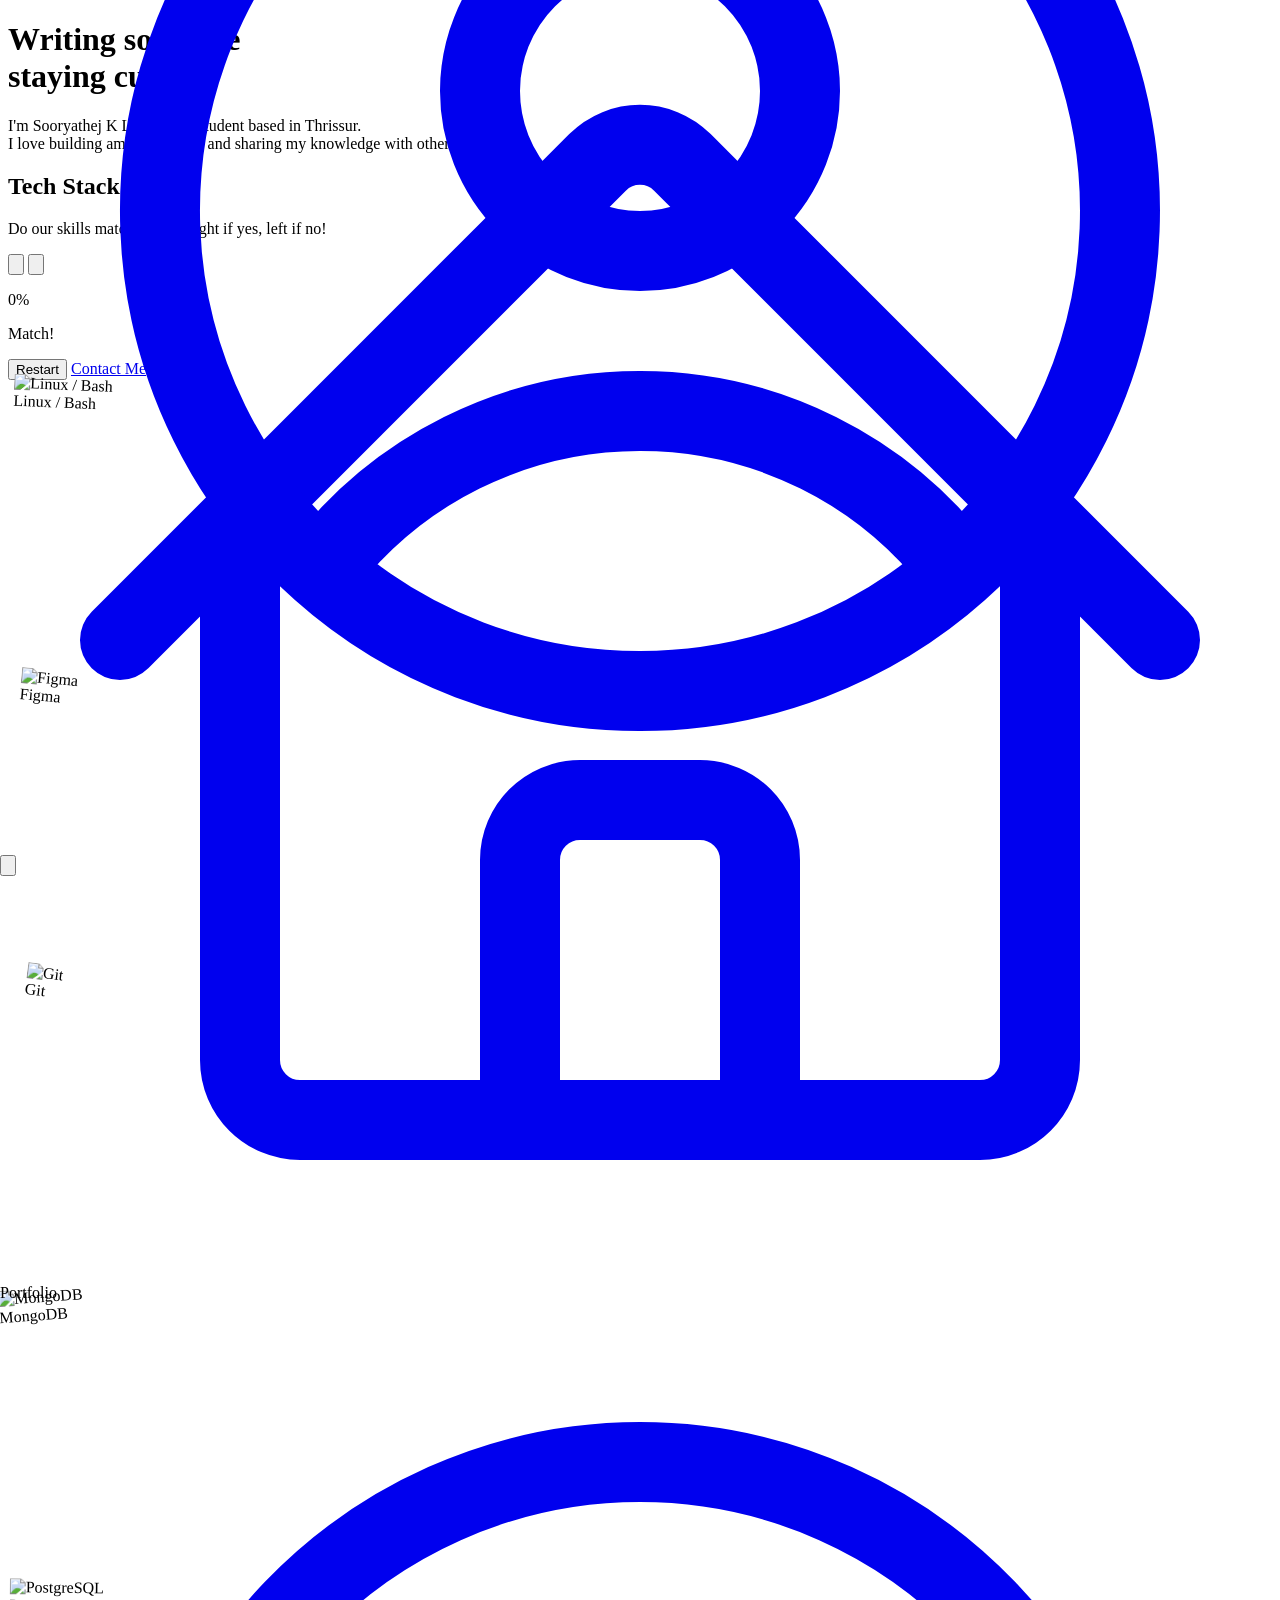
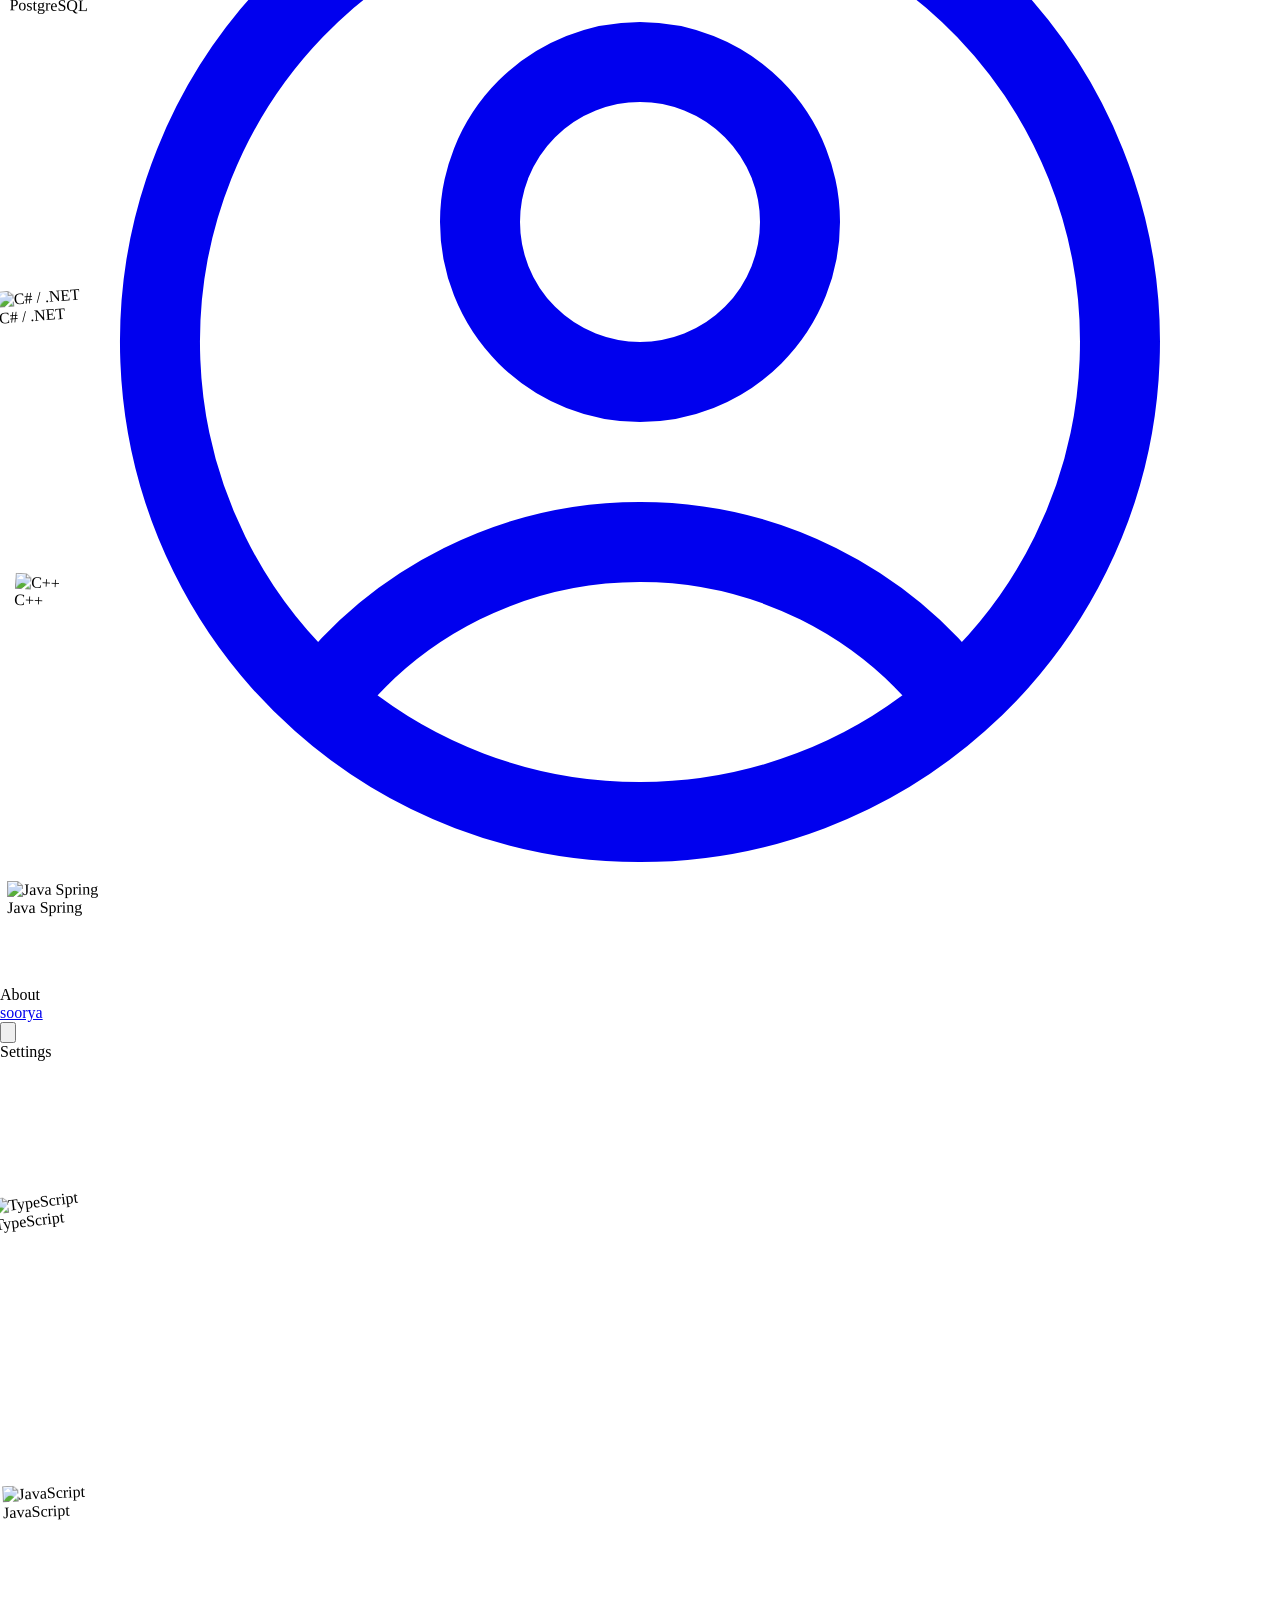
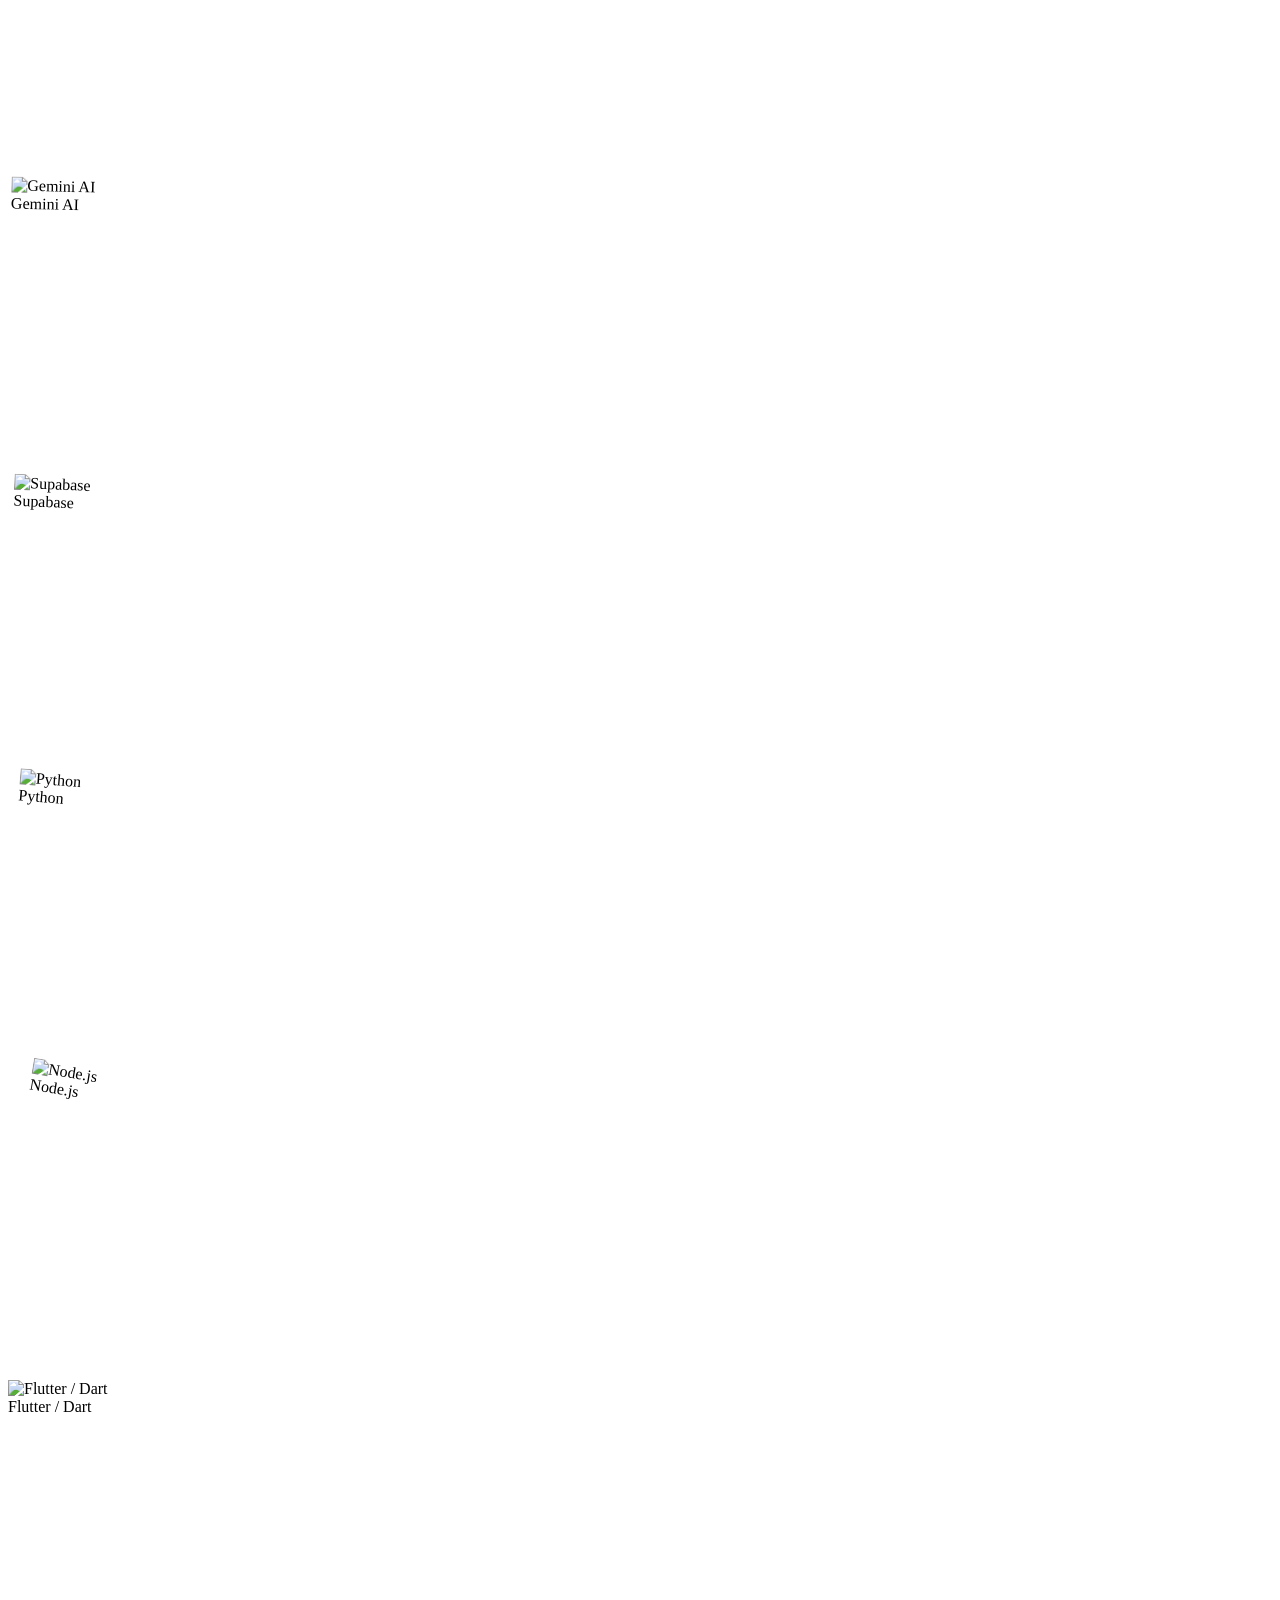
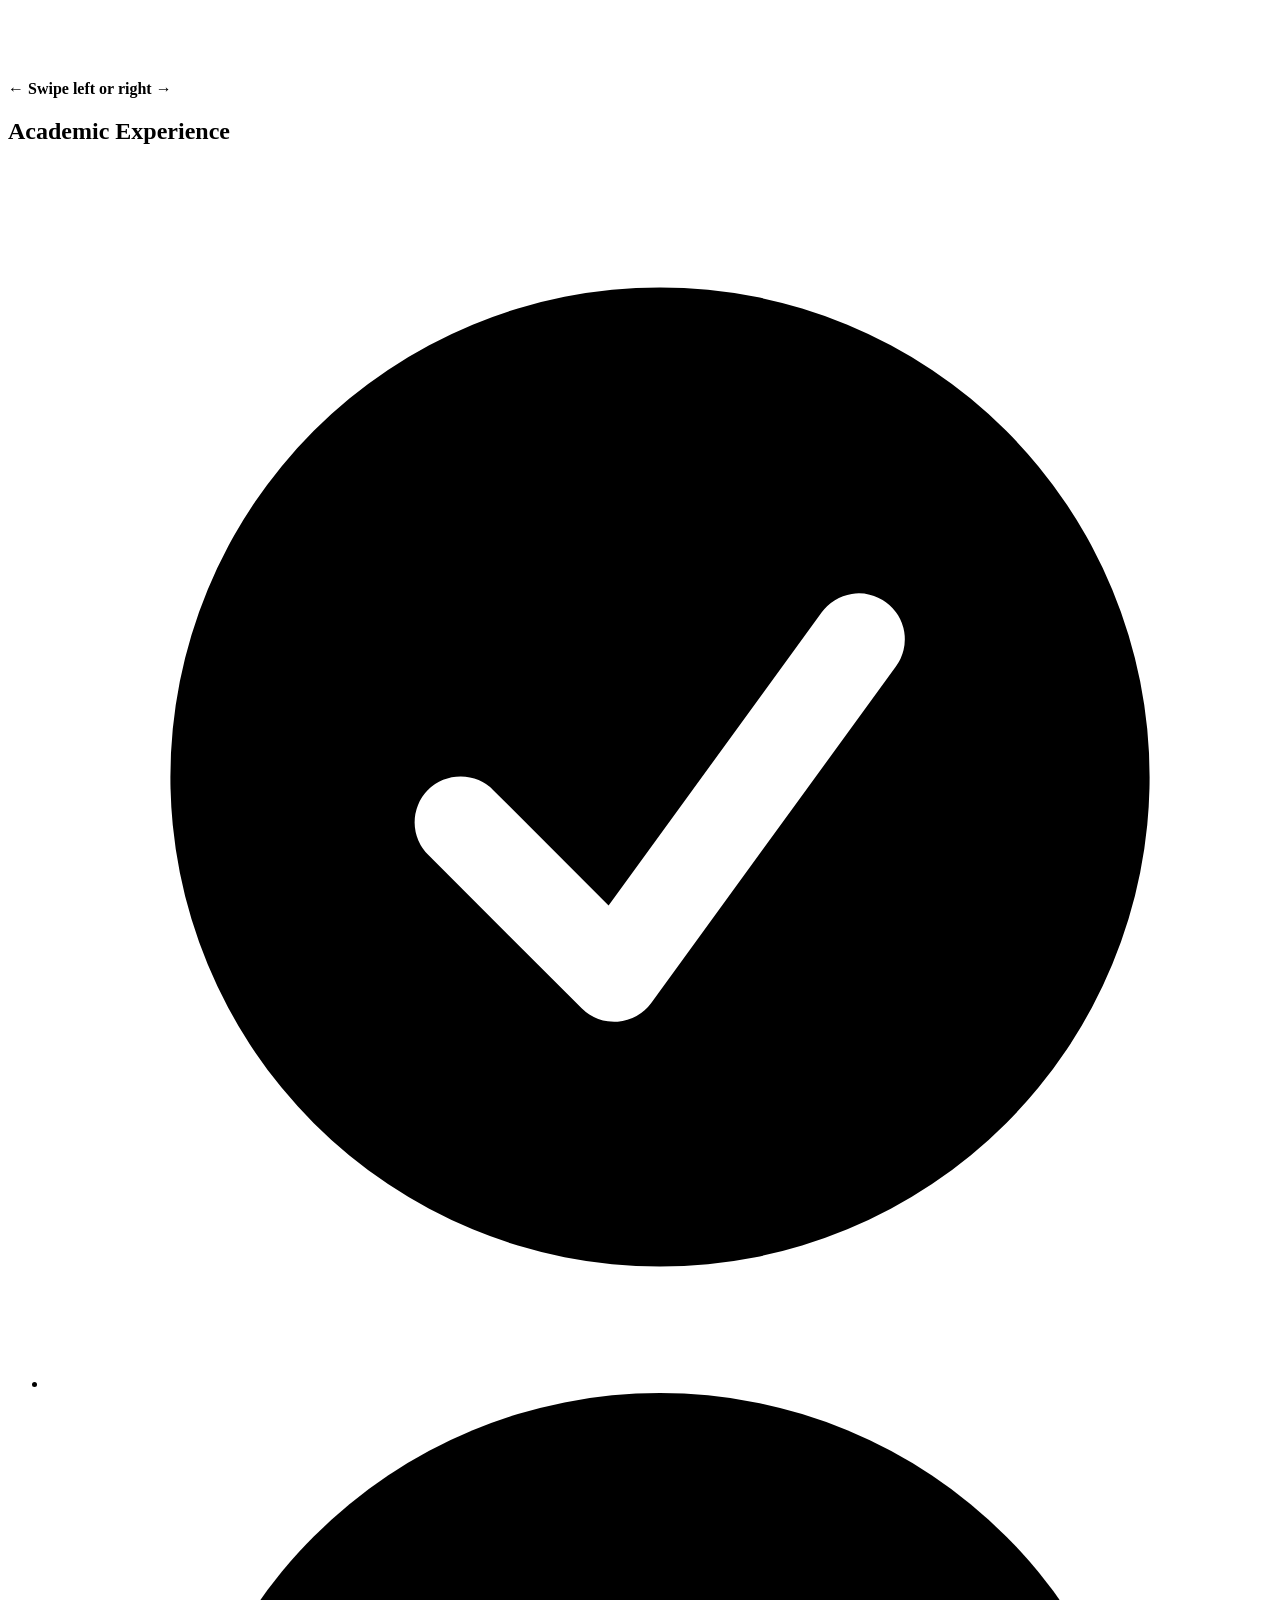
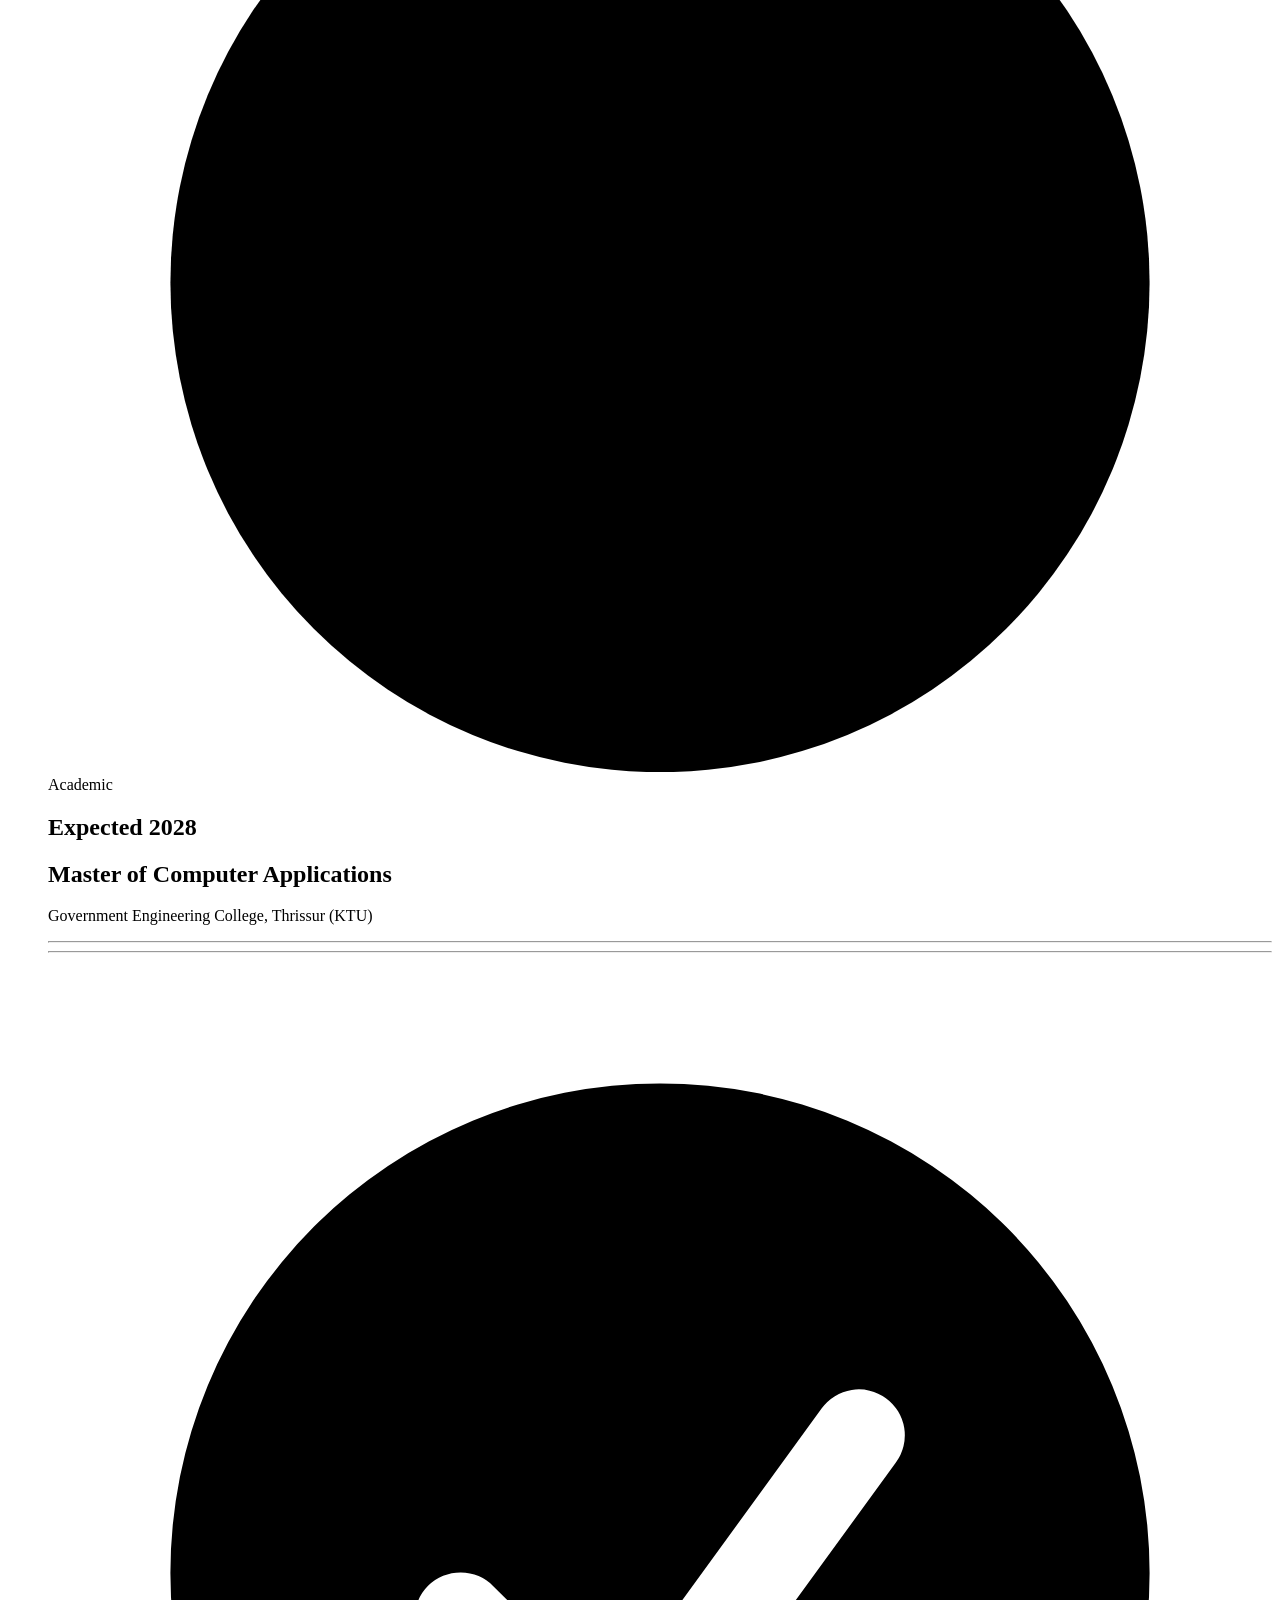
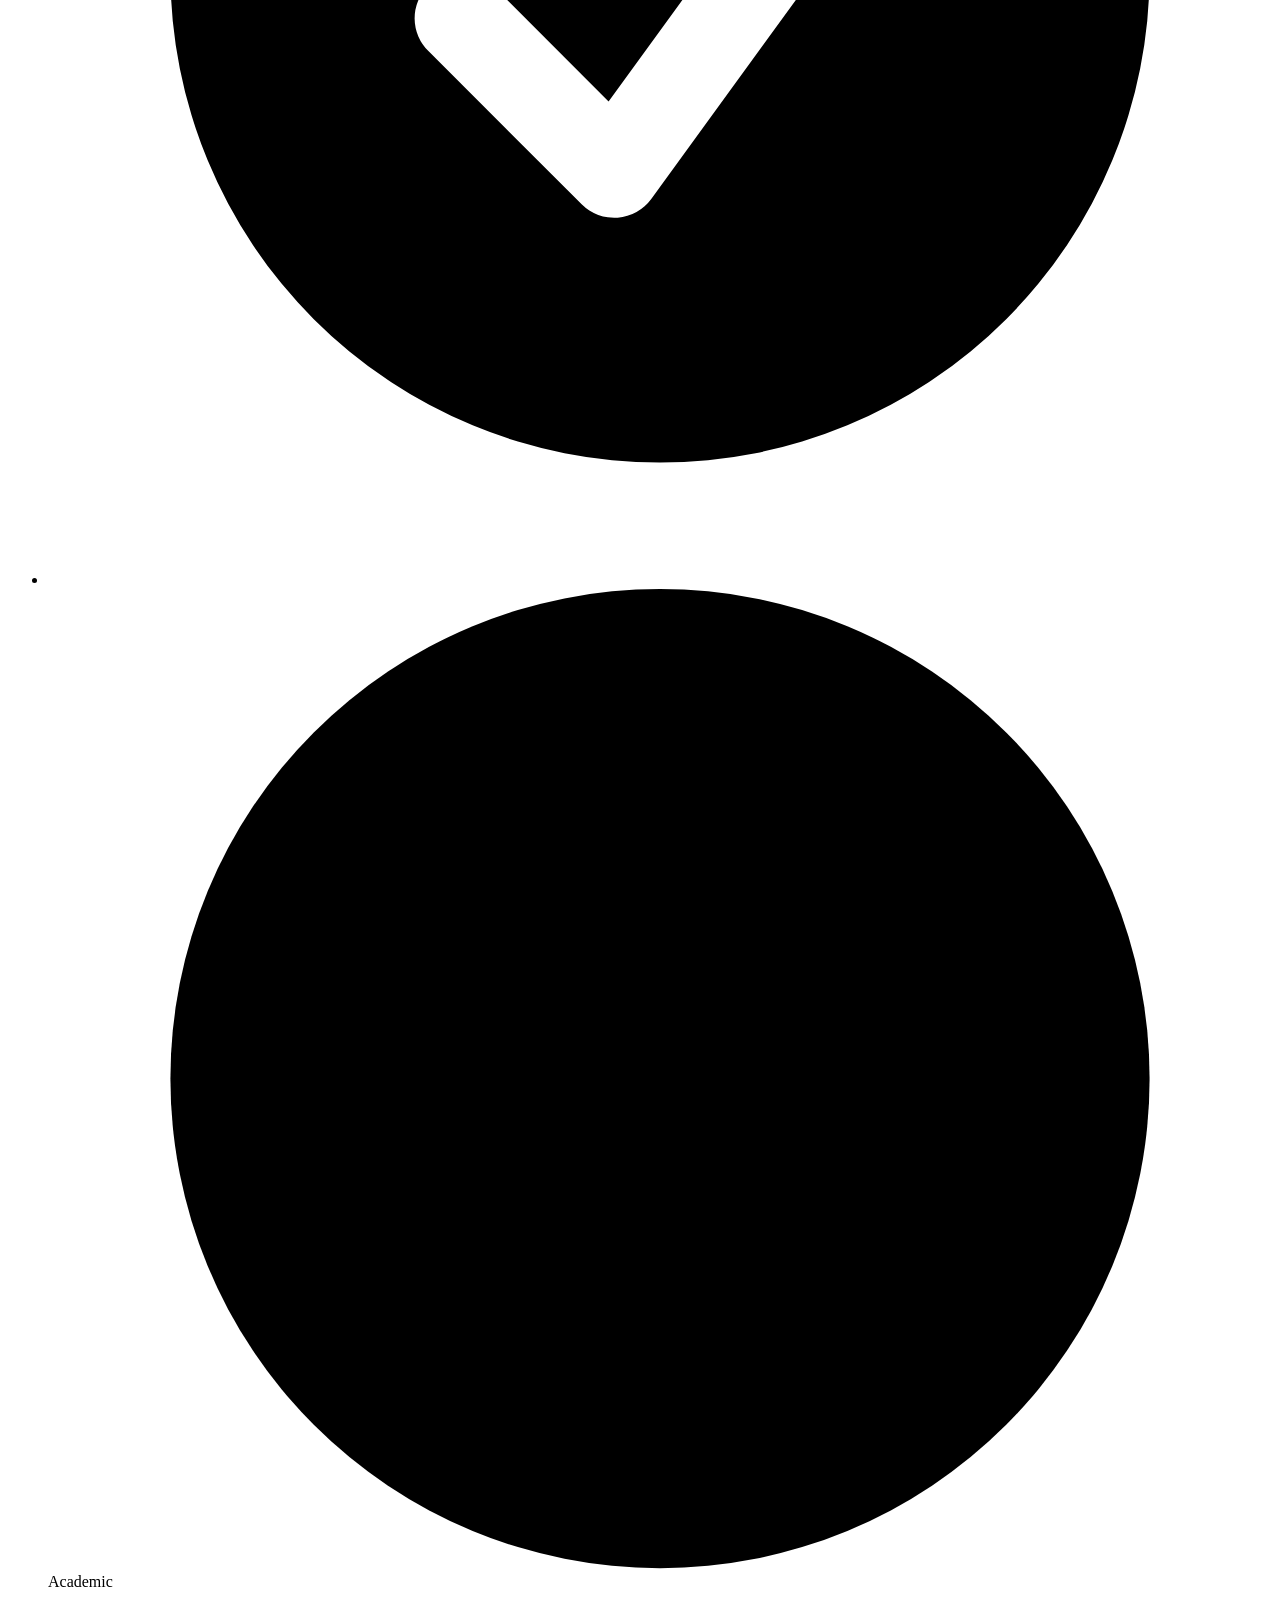
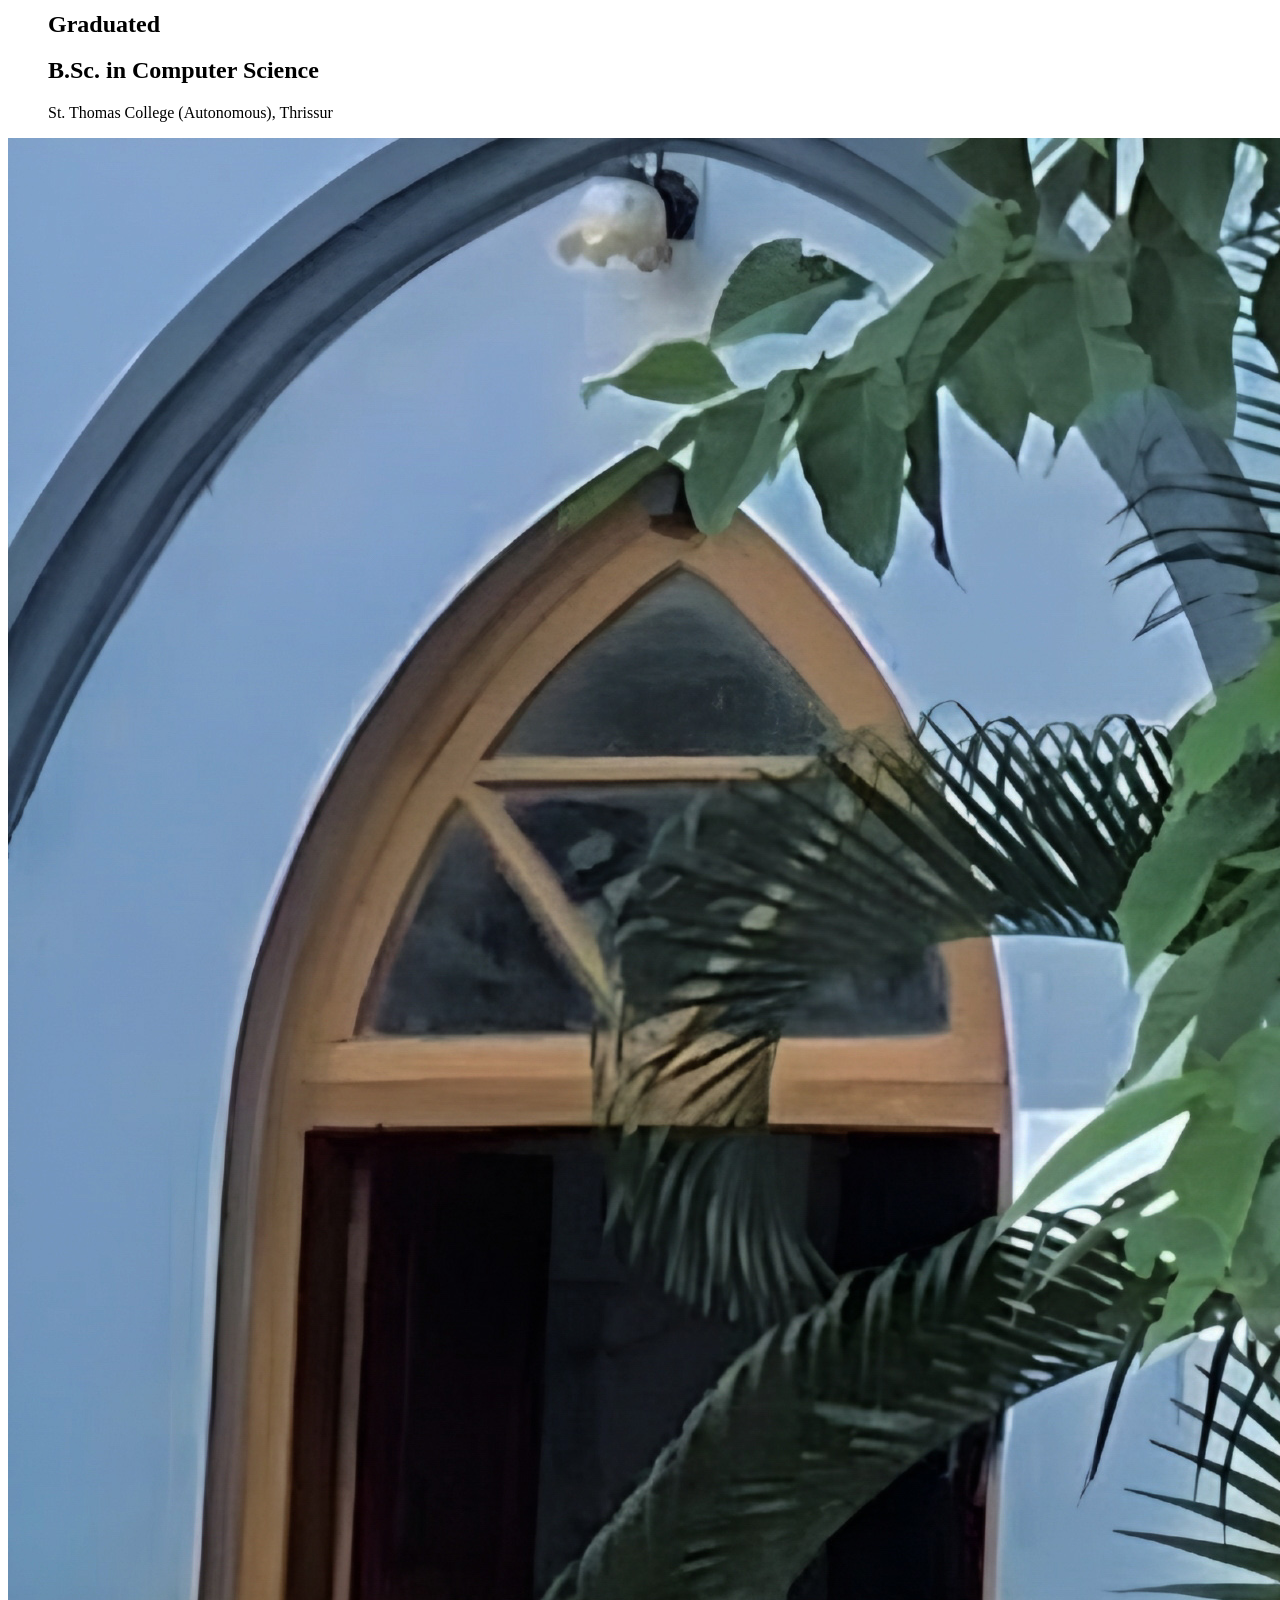
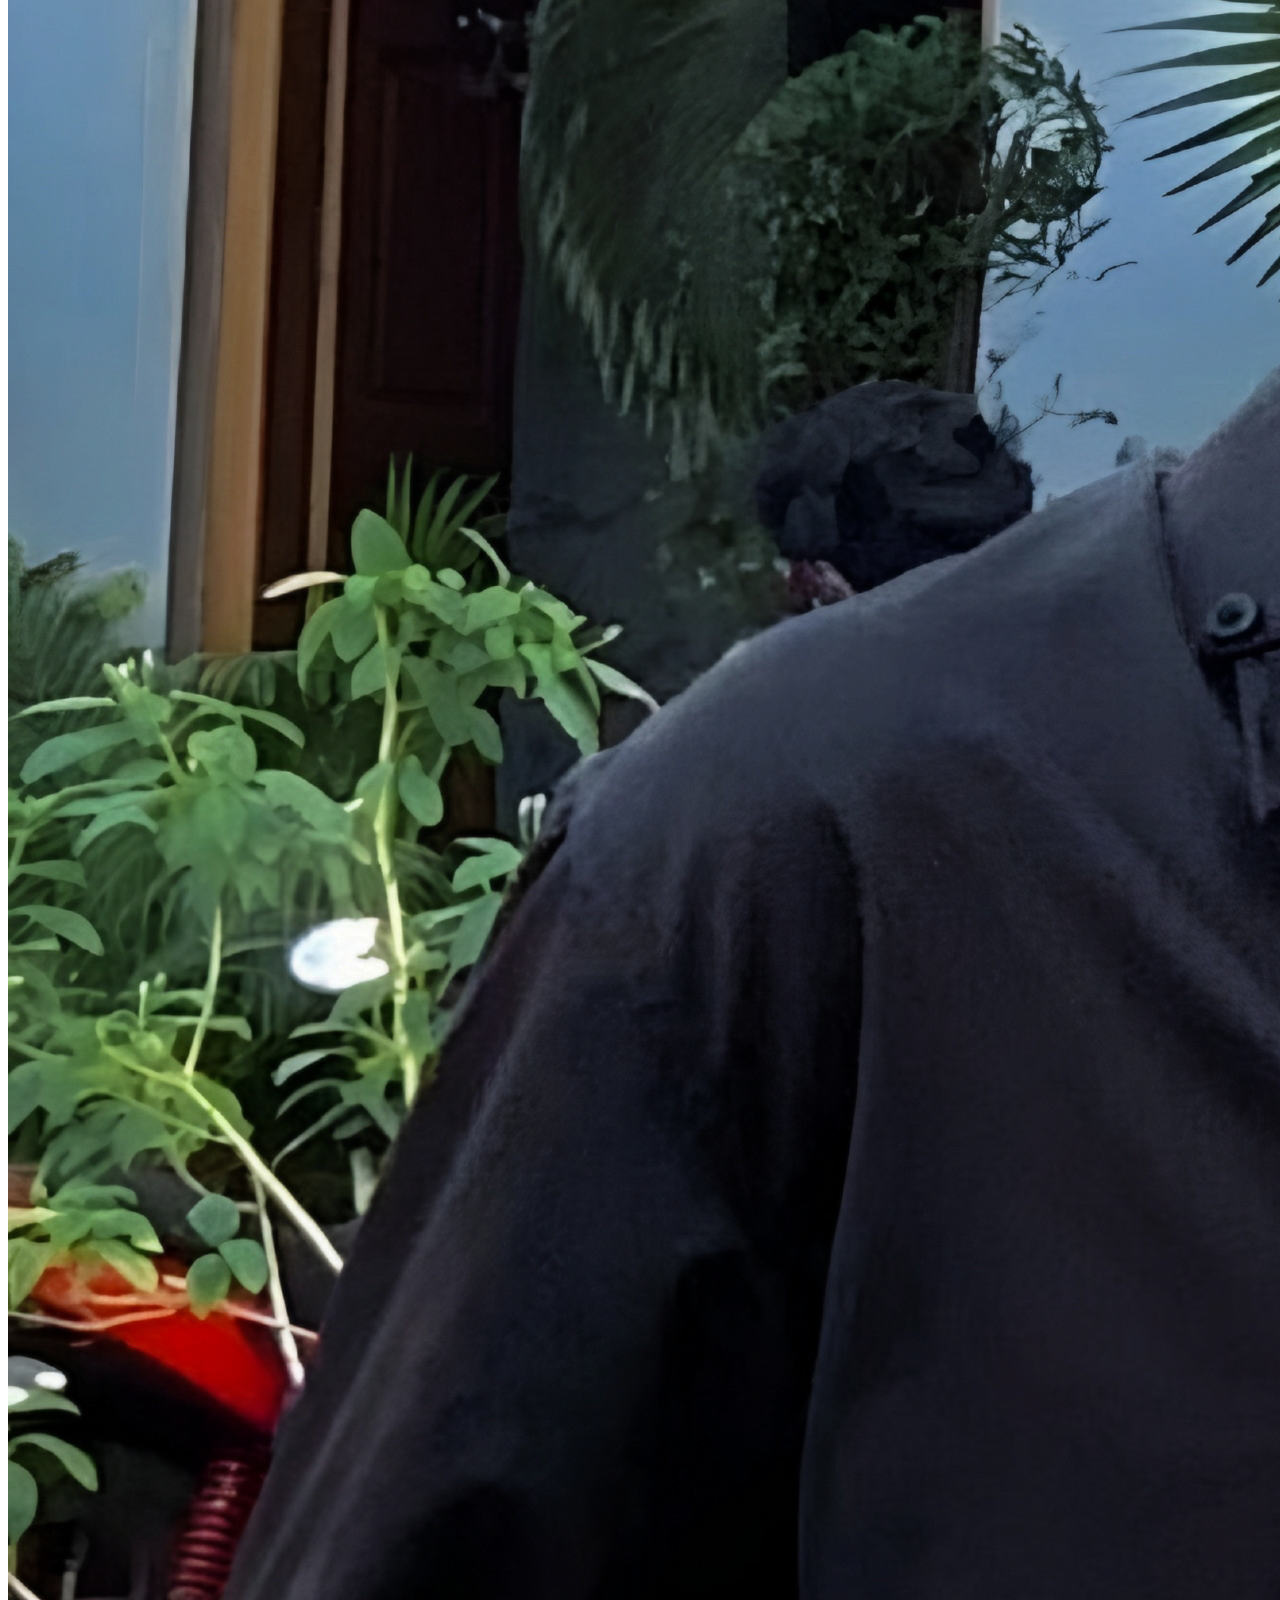
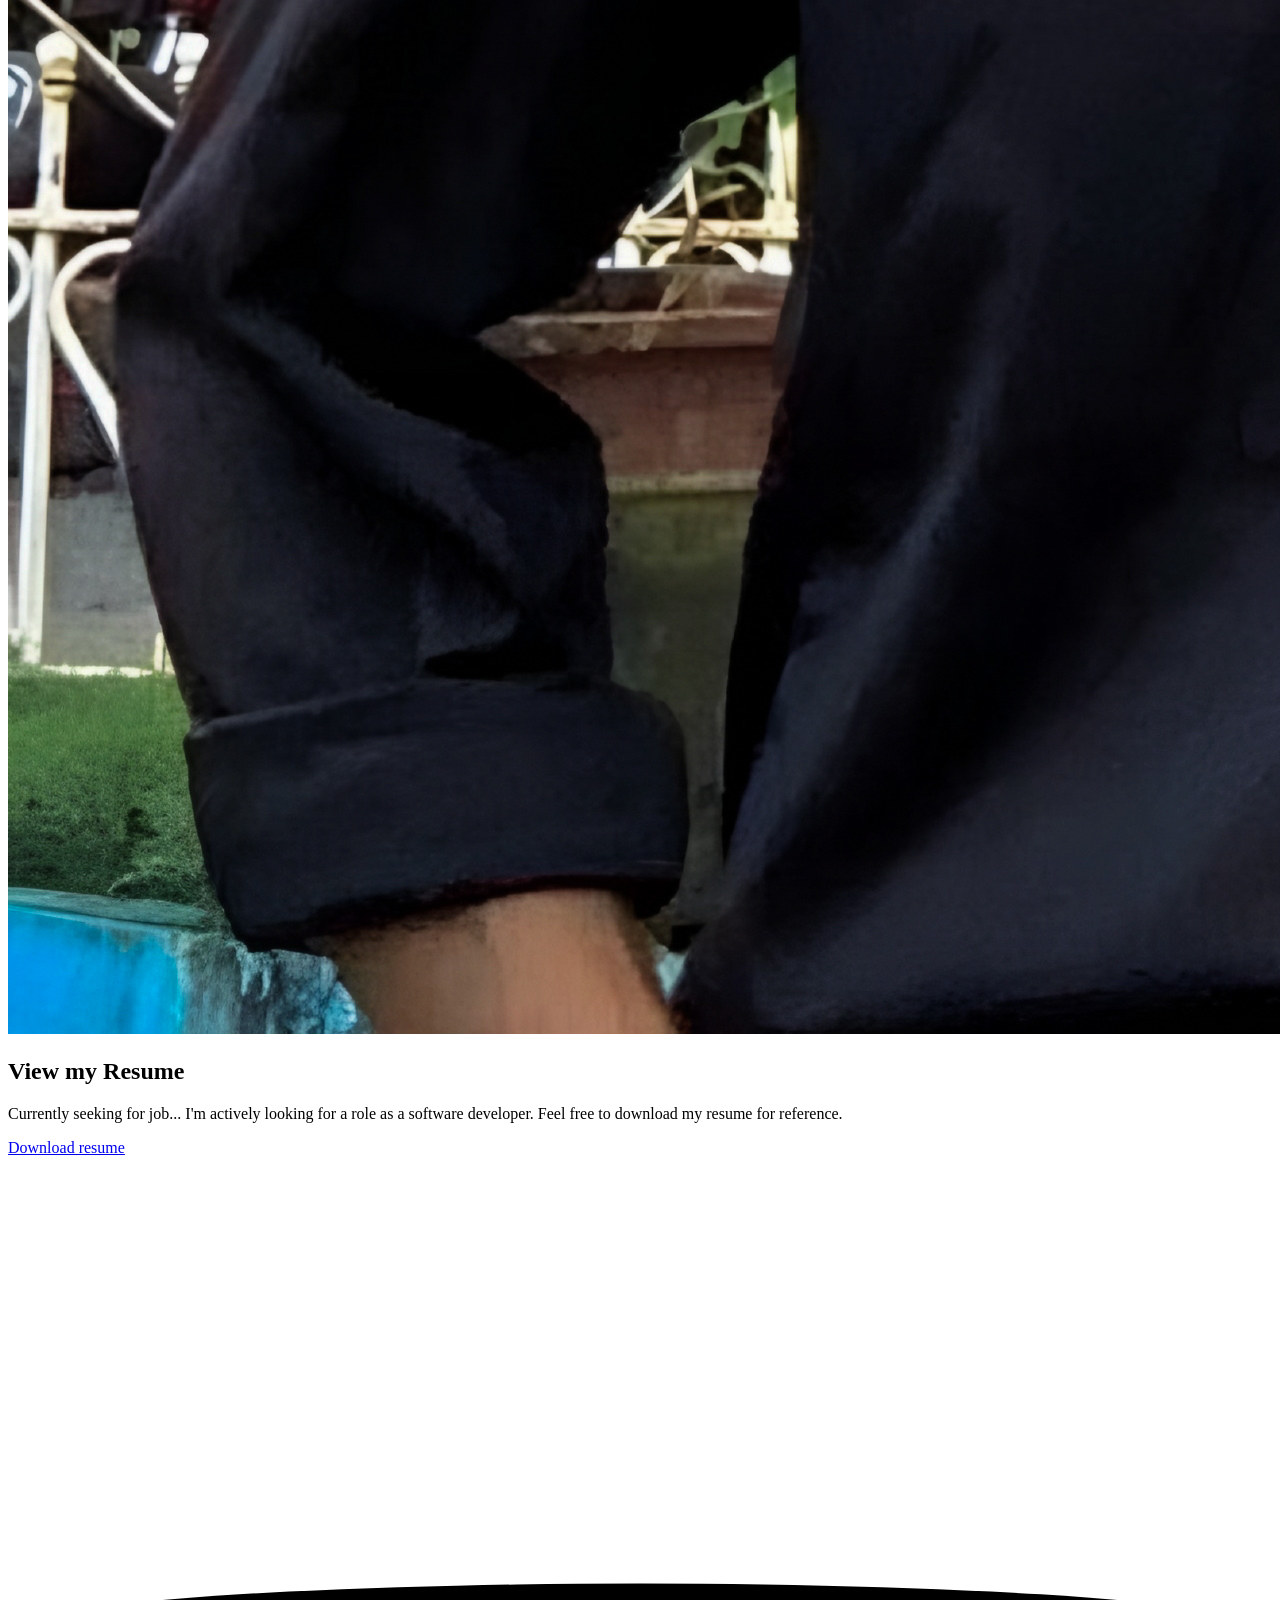
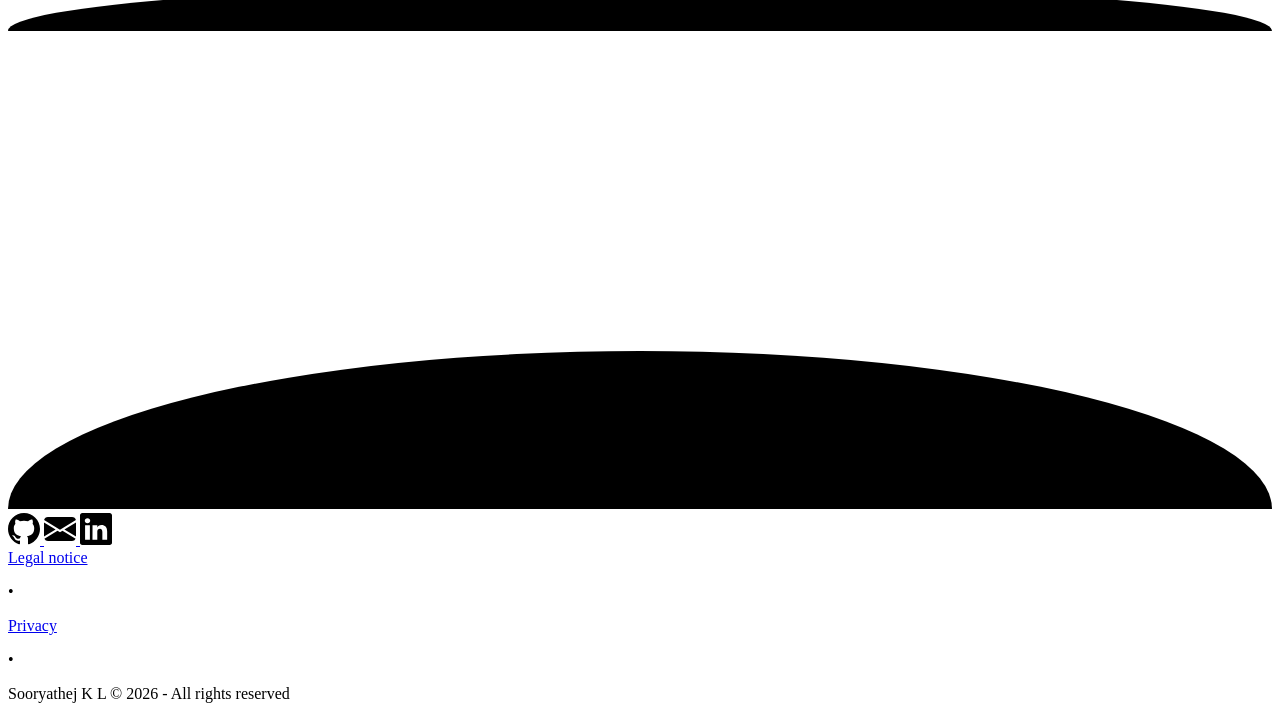
==== index.html @ 061b9174 "Initial commit: Complete responsive portfolio website" ====
<!DOCTYPE html>
<html lang="en" data-theme="night">

<head>
    <meta charset="UTF-8">
    <meta name="viewport" content="width=device-width, initial-scale=1.0">
    <title>Sooryathej K L - Software Developer | Portfolio</title>

    <!-- Tailwind & DaisyUI -->
    <link href="https://cdn.jsdelivr.net/npm/daisyui@4.10.2/dist/full.min.css" rel="stylesheet" type="text/css" />
    <script src="https://cdn.tailwindcss.com"></script>

    <link rel="stylesheet" href="style.css">
</head>

<body class="bg-gradient-to-br from-base-100 via-base-200 to-base-300 min-h-screen text-base-content">
    <div class="w-full min-h-screen">
    <!-- Absolute positioned container to guarantee it stays at the very top of the document flow -->
    <div style="position: fixed; top: 0; left: 0; right: 0; z-index: 9999; pointer-events: none;" class="w-full">
        <!-- Desktop Nav -->
        <div class="hidden sm:block w-full px-4 pt-4" style="pointer-events: auto;">
            <nav class="glass rounded-full max-w-4xl mx-auto px-4 py-2 shadow-2xl ring-1 ring-base-300 flex justify-between items-center bg-base-100/50 backdrop-blur-lg">
                <div class="flex gap-2 w-1/3 justify-start">
                    <div class="group relative flex justify-center items-center">
                        <a href="#home" class="btn btn-ghost btn-circle">
                            <svg xmlns="http://www.w3.org/2000/svg" fill="none" viewBox="0 0 24 24" stroke-width="1.5" stroke="currentColor" class="size-6"><path stroke-linecap="round" stroke-linejoin="round" d="m2.25 12 8.954-8.955c.44-.439 1.152-.439 1.591 0L21.75 12M4.5 9.75v10.125c0 .621.504 1.125 1.125 1.125H9.75v-4.875c0-.621.504-1.125 1.125-1.125h2.25c.621 0 1.125.504 1.125 1.125V21h4.125c.621 0 1.125-.504 1.125-1.125V9.75M8.25 21h8.25"></path></svg>
                        </a>
                        <div class="absolute top-[120%] pointer-events-none opacity-0 group-hover:opacity-100 transition-opacity duration-200 z-50">
                            <div class="bg-neutral text-primary px-4 py-1.5 rounded-2xl -rotate-6 font-black text-2xl shadow-xl flex items-center justify-center relative">
                                Portfolio
                                <div class="absolute -top-2 left-1/2 -translate-x-1/2 border-4 border-transparent border-b-neutral"></div>
                            </div>
                        </div>
                    </div>

                    <div class="group relative flex justify-center items-center">
                        <a href="about.html" class="btn btn-ghost btn-circle">
                            <svg xmlns="http://www.w3.org/2000/svg" fill="none" viewBox="0 0 24 24" stroke-width="1.5" stroke="currentColor" class="size-6"><path stroke-linecap="round" stroke-linejoin="round" d="M17.982 18.725A7.488 7.488 0 0 0 12 15.75a7.488 7.488 0 0 0-5.982 2.975m11.963 0a9 9 0 1 0-11.963 0m11.963 0A8.966 8.966 0 0 1 12 21a8.966 8.966 0 0 1-5.982-2.275M15 9.75a3 3 0 1 1-6 0 3 3 0 0 1 6 0Z"></path></svg>
                        </a>
                        <div class="absolute top-[120%] pointer-events-none opacity-0 group-hover:opacity-100 transition-opacity duration-200 z-50">
                            <div class="bg-neutral text-primary px-4 py-1.5 rounded-2xl -rotate-6 font-black text-2xl shadow-xl flex items-center justify-center relative animate-bounce">
                                About
                                <div class="absolute -top-2 left-1/2 -translate-x-1/2 border-4 border-transparent border-b-neutral"></div>
                            </div>
                        </div>
                    </div>
                </div>

                <div class="w-1/3 flex justify-center">
                    <a href="#home" class="btn btn-ghost text-primary text-2xl font-black">soorya</a>
                </div>

                <div class="w-1/3 flex justify-end gap-2">
                    <div class="group relative flex justify-center items-center">
                        <button onclick="document.getElementById('settingsDialog').showModal()" class="btn btn-ghost btn-circle">
                            <svg xmlns="http://www.w3.org/2000/svg" fill="none" viewBox="0 0 24 24" stroke-width="1.5" stroke="currentColor" class="size-6 transition-all transform"><path stroke-linecap="round" stroke-linejoin="round" d="M15 12a3 3 0 1 1-6 0 3 3 0 0 1 6 0Z"></path><path stroke-linecap="round" stroke-linejoin="round" d="M9.594 3.94c.09-.542.56-.94 1.11-.94h2.593c.55 0 1.02.398 1.11.94l.213 1.281c.063.374.313.686.645.87.074.04.147.083.22.127.325.196.72.257 1.075.124l1.217-.456a1.125 1.125 0 0 1 1.37.49l1.296 2.247a1.125 1.125 0 0 1-.26 1.431l-1.003.827c-.293.241-.438.613-.43.992a7.723 7.723 0 0 1 0 .255c-.008.378.137.75.43.991l1.004.827c.424.35.534.955.26 1.43l-1.298 2.247a1.125 1.125 0 0 1-1.369.491l-1.217-.456c-.355-.133-.75-.072-1.076.124a6.47 6.47 0 0 1-.22.128c-.331.183-.581.495-.644.869l-.213 1.281c-.09.543-.56.94-1.11.94h-2.594c-.55 0-1.019-.398-1.11-.94l-.213-1.281c-.062-.374-.312-.686-.644-.87a6.52 6.52 0 0 1-.22-.127c-.325-.196-.72-.257-1.076-.124l-1.217.456a1.125 1.125 0 0 1-1.369-.49l-1.297-2.247a1.125 1.125 0 0 1 .26-1.431l1.004-.827c.292-.24.437-.613.43-.991a6.932 6.932 0 0 1 0-.255c.007-.38-.138-.751-.43-.992l-1.004-.827a1.125 1.125 0 0 1-.26-1.43l1.297-2.247a1.125 1.125 0 0 1 1.37-.491l1.216.456c.356.133.751.072 1.076-.124.072-.044.146-.086.22-.128.332-.183.582-.495.644-.869l.214-1.28Z"></path></svg>
                        </button>
                        <div class="absolute top-[120%] pointer-events-none opacity-0 group-hover:opacity-100 transition-opacity duration-200 z-50 right-0">
                            <div class="bg-neutral text-primary px-4 py-1.5 rounded-2xl -rotate-6 font-black text-2xl shadow-xl flex items-center justify-center relative animate-bounce">
                                Settings
                                <div class="absolute -top-2 right-4 border-4 border-transparent border-b-neutral"></div>
                            </div>
                        </div>
                    </div>
                </div>
            </nav>
        </div>
    </div>

    <!-- Mobile Dock (Fixed to Bottom) -->
    <div style="position: fixed; bottom: 1.5rem; left: 0; right: 0; z-index: 9999; pointer-events: none;" class="w-full sm:hidden flex justify-center">
        <div style="pointer-events: auto;" class="glass rounded-full px-6 py-3 shadow-2xl flex gap-6 bg-base-100/50 backdrop-blur-lg border border-base-300">
            <a href="#home" class="dock-active link link-hover">
                <svg xmlns="http://www.w3.org/2000/svg" fill="none" viewBox="0 0 24 24" stroke-width="1.5" stroke="currentColor" class="size-[1.7em]"><path stroke-linecap="round" stroke-linejoin="round" d="m2.25 12 8.954-8.955c.44-.439 1.152-.439 1.591 0L21.75 12M4.5 9.75v10.125c0 .621.504 1.125 1.125 1.125H9.75v-4.875c0-.621.504-1.125 1.125-1.125h2.25c.621 0 1.125.504 1.125 1.125V21h4.125c.621 0 1.125-.504 1.125-1.125V9.75M8.25 21h8.25"></path></svg>
            </a>
            <a href="about.html" class="link link-hover">
                <svg xmlns="http://www.w3.org/2000/svg" fill="none" viewBox="0 0 24 24" stroke-width="1.5" stroke="currentColor" class="size-[1.7em]"><path stroke-linecap="round" stroke-linejoin="round" d="M17.982 18.725A7.488 7.488 0 0 0 12 15.75a7.488 7.488 0 0 0-5.982 2.975m11.963 0a9 9 0 1 0-11.963 0m11.963 0A8.966 8.966 0 0 1 12 21a8.966 8.966 0 0 1-5.982-2.275M15 9.75a3 3 0 1 1-6 0 3 3 0 0 1 6 0Z"></path></svg>
            </a>

            <button onclick="document.getElementById('settingsDialog').showModal()">
                <svg xmlns="http://www.w3.org/2000/svg" fill="none" viewBox="0 0 24 24" stroke-width="1.5" stroke="currentColor" class="size-[1.7em] transition-all transform rotate-90"><path stroke-linecap="round" stroke-linejoin="round" d="M15 12a3 3 0 1 1-6 0 3 3 0 0 1 6 0Z"></path><path stroke-linecap="round" stroke-linejoin="round" d="M9.594 3.94c.09-.542.56-.94 1.11-.94h2.593c.55 0 1.02.398 1.11.94l.213 1.281c.063.374.313.686.645.87.074.04.147.083.22.127.325.196.72.257 1.075.124l1.217-.456a1.125 1.125 0 0 1 1.37.49l1.296 2.247a1.125 1.125 0 0 1-.26 1.431l-1.003.827c-.293.241-.438.613-.43.992a7.723 7.723 0 0 1 0 .255c-.008.378.137.75.43.991l1.004.827c.424.35.534.955.26 1.43l-1.298 2.247a1.125 1.125 0 0 1-1.369.491l-1.217-.456c-.355-.133-.75-.072-1.076.124a6.47 6.47 0 0 1-.22.128c-.331.183-.581.495-.644.869l-.213 1.281c-.09.543-.56.94-1.11.94h-2.594c-.55 0-1.019-.398-1.11-.94l-.213-1.281c-.062-.374-.312-.686-.644-.87a6.52 6.52 0 0 1-.22-.127c-.325-.196-.72-.257-1.076-.124l-1.217.456a1.125 1.125 0 0 1-1.369-.49l-1.297-2.247a1.125 1.125 0 0 1 .26-1.431l1.004-.827c.292-.24.437-.613.43-.991a6.932 6.932 0 0 1 0-.255c.007-.38-.138-.751-.43-.992l-1.004-.827a1.125 1.125 0 0 1-.26-1.43l1.297-2.247a1.125 1.125 0 0 1 1.37-.491l1.216.456c.356.133.751.072 1.076-.124.072-.044.146-.086.22-.128.332-.183.582-.495.644-.869l.214-1.28Z"></path></svg>
            </button>
        </div>
    </div>

    <dialog id="settingsDialog" class="modal">
                <div class="modal-box h-fit">
                    <fieldset class="fieldset">
                        <legend class="fieldset-legend text-xl mb-4 font-bold">Themes</legend>
                        <select id="theme-select" class="select select-bordered w-full">
                            <option value="dracula">Dracula (Sleek Dark)</option>
                            <option value="night">Night (Deep Blue Dark)</option>
                            <option value="dark">Standard Dark</option>
                            <option value="winter">Winter (Clean Light)</option>
                            <option value="corporate">Corporate (Professional Light)</option>
                        </select>
                    </fieldset>
                    <div class="modal-action">
                        <form method="dialog"><button class="btn">Close</button></form>
                    </div>
                </div>
            </dialog>
        </header>

        <main class="max-w-6xl min-h-dvh mx-auto px-5 sm:px-10 pt-24 sm:pt-32 pb-10 leading-relaxed bg-transparent">

            <!-- Hero Section -->
            <div id="home" class="hero bg-transparent h-[80vh] min-h-135 relative overflow-hidden flex justify-center items-center">
                <!-- Cursor-following light orb -->
                <div id="hero-glow" class="absolute w-[60vw] h-[60vw] sm:w-96 sm:h-96 bg-primary/40 rounded-full blur-[80px] pointer-events-none z-0 transition-transform duration-200 ease-out"></div>

                <div class="hero-content text-center relative z-10 flex-col w-full overflow-hidden">
                    <div class="w-full">
                        <h1 class="text-[9vw] sm:text-6xl md:text-7xl lg:text-[5.5rem] font-black leading-tight tracking-tight">
                            Writing software <br> staying curious
                        </h1>
                        <p class="py-6 leading-relaxed text-base-content/70 text-lg sm:text-xl md:text-2xl max-w-3xl mx-auto font-medium">
                            I'm Sooryathej K L, an MCA student based in Thrissur.<br class="hidden sm:block">
                            I love building amazing things and sharing my knowledge with others.
                        </p>
                    </div>
                </div>
            </div>

            <div class="flex flex-col gap-5 pt-5">

                <!-- Tech Stack Interactive Section -->
                <div class="rounded-t-box bg-transparent p-5 sm:p-10">
                    <section id="techStack" class="flex flex-col gap-0 w-full max-w-4xl mx-auto">
                        <div class="flex justify-between flex-row mb-6">
                            <div>
                                <h1 class="mb-2 text-4xl font-bold">Tech Stack</h1>
                                <p class="text-base-content/70 font-medium">Do our skills match? Swipe right if yes, left if no!</p>
                            </div>
                            <div class="flex flex-row gap-2 items-center">
                                <button id="showAllTechBtn" class="btn btn-circle btn-ghost" title="View All">
                                    <svg xmlns="http://www.w3.org/2000/svg" fill="none" viewBox="0 0 24 24" stroke-width="1.5" stroke="currentColor" class="size-6">
                                      <path stroke-linecap="round" stroke-linejoin="round" d="M3.75 6A2.25 2.25 0 016 3.75h2.25A2.25 2.25 0 0110.5 6v2.25a2.25 2.25 0 01-2.25 2.25H6a2.25 2.25 0 01-2.25-2.25V6zM3.75 15.75A2.25 2.25 0 016 13.5h2.25a2.25 2.25 0 012.25 2.25V18a2.25 2.25 0 01-2.25 2.25H6A2.25 2.25 0 013.75 18v-2.25zM13.5 6a2.25 2.25 0 012.25-2.25H18A2.25 2.25 0 0120.25 6v2.25A2.25 2.25 0 0118 10.5h-2.25a2.25 2.25 0 01-2.25-2.25V6zM13.5 15.75a2.25 2.25 0 012.25-2.25H18a2.25 2.25 0 012.25 2.25V18A2.25 2.25 0 0118 20.25h-2.25A2.25 2.25 0 0113.5 18v-2.25z" />
                                    </svg>
                                </button>
                                <button id="restartTechTopBtn" class="btn btn-circle btn-ghost" title="Restart">
                                    <svg xmlns="http://www.w3.org/2000/svg" fill="none" viewBox="0 0 24 24" stroke-width="1.5" stroke="currentColor" class="size-6"><path stroke-linecap="round" stroke-linejoin="round" d="M16.023 9.348h4.992v-.001M2.985 19.644v-4.992m0 0h4.992m-4.993 0 3.181 3.183a8.25 8.25 0 0 0 13.803-3.7M4.031 9.865a8.25 8.25 0 0 1 13.803-3.7l3.181 3.182m0-4.991v4.99"></path></svg>
                                </button>
                            </div>
                        </div>

                        <!-- Swipe Container -->
                        <div class="h-[65vh] md:h-[75vh] min-h-[500px] my-2 relative w-full rounded-box flex justify-center items-center overflow-hidden bg-base-100/30 border border-base-300 shadow-inner transition-all" id="techContainerWrapper">

                            <!-- Background glow for left/right -->
                            <div class="absolute flex flex-row w-full h-full justify-center pointer-events-none z-0">
                                <div class="w-1/2 h-full flex justify-center items-center blur-3xl opacity-0 transition-opacity duration-300" id="glowLeft">
                                    <div class="w-full h-full bg-error/20"></div>
                                </div>
                                <div class="w-1/2 h-full flex justify-center items-center blur-3xl opacity-0 transition-opacity duration-300" id="glowRight">
                                    <div class="w-full h-full bg-success/20"></div>
                                </div>
                            </div>

                            <!-- End State Card -->
                            <div id="endState" class="flex flex-col justify-center items-center p-6 h-[280px] w-[240px] z-30 absolute bg-base-100 text-base-content rounded-2xl gap-4 transition-all duration-500 scale-90 opacity-0 pointer-events-none shadow-2xl border border-base-300">
                                <p id="matchPercentage" class="text-5xl font-extrabold text-primary">0%</p>
                                <p class="text-xl font-bold text-center">Match!</p>
                                <div class="flex gap-2 w-1/3 justify-start">
                                    <button id="restartTechBtn" class="btn btn-primary btn-sm mt-2">Restart</button>
                                    <a href="#resume" class="btn btn-secondary btn-sm mt-2">Contact Me</a>
                                </div>
                            </div>

                            <!-- Cards will be injected here via JS -->
                            <div id="cardContainer" class="absolute inset-0 flex justify-center items-center z-20 transition-all duration-500" style="perspective: 1000px;">
                            </div>
                        </div>
                        <div class="flex justify-center pt-4 text-base-content/50 font-bold tracking-wider text-sm uppercase" id="swipeText"><b>&larr; Swipe left or right &rarr;</b></div>
                    </section>
                </div>

                <!-- Experience / Education -->
                <div id="academic" class="relative rounded-b-box bg-transparent pt-5 px-2 pb-10 lg:p-10 overflow-hidden mt-5">
                    <section class="w-full max-w-4xl mx-auto">
                        <h1 class="text-center text-4xl font-bold mb-10">Academic Experience</h1>
                        <ul class="timeline timeline-vertical timeline-compact w-full">

                            <!-- MCA -->
                            <li>
                                <div class="timeline-middle">
                                    <svg xmlns="http://www.w3.org/2000/svg" viewBox="0 0 20 20" fill="currentColor" class="h-5 w-5 text-primary"><path fill-rule="evenodd" d="M10 18a8 8 0 100-16 8 8 0 000 16zm3.857-9.809a.75.75 0 00-1.214-.882l-3.483 4.79-1.88-1.88a.75.75 0 10-1.06 1.061l2.5 2.5a.75.75 0 001.137-.089l4-5.5z" clip-rule="evenodd"></path></svg>
                                </div>
                                <div class="w-full relative timeline-box border-transparent shadow-none bg-transparent timeline-end my-4">
                                    <!-- Decorative blur background -->
                                    <div class="absolute inset-0 overflow-hidden rounded-xl -z-10">
                                        <svg class="absolute z-20 left-10 pointer-events-none fill-secondary/30 blur-3xl w-40 h-40" viewBox="0 0 100 80"><circle cx="50" cy="40" r="40"/></svg>
                                    </div>
                                    <div class="card relative z-30 glass shadow-xl border-0 transition-transform duration-200 ease-in-out hover:scale-105 hover:shadow-2xl w-full">
                                        <div class="card-body p-6">
                                            <div class="flex justify-between items-center mb-2">
                                                <div class="badge badge-md badge-secondary font-semibold">Academic</div>
                                            </div>
                                            <div class="flex flex-col md:flex-row justify-between items-left md:items-center md:gap-2 mb-4">
                                                <h2 class="card-title text-2xl">Expected 2028</h2>
                                                <h2 class="card-title text-2xl text-primary">Master of Computer Applications</h2>
                                            </div>
                                            <p class="text-lg">Government Engineering College, Thrissur (KTU)</p>
                                        </div>
                                    </div>
                                </div>
                                <hr class="bg-primary">
                            </li>

                            <!-- BSc -->
                            <li>
                                <hr class="bg-primary">
                                <div class="timeline-middle">
                                    <svg xmlns="http://www.w3.org/2000/svg" viewBox="0 0 20 20" fill="currentColor" class="h-5 w-5 text-primary"><path fill-rule="evenodd" d="M10 18a8 8 0 100-16 8 8 0 000 16zm3.857-9.809a.75.75 0 00-1.214-.882l-3.483 4.79-1.88-1.88a.75.75 0 10-1.06 1.061l2.5 2.5a.75.75 0 001.137-.089l4-5.5z" clip-rule="evenodd"></path></svg>
                                </div>
                                <div class="w-full relative timeline-box border-transparent shadow-none bg-transparent timeline-end my-4">
                                    <!-- Decorative blur background -->
                                    <div class="absolute inset-0 overflow-hidden rounded-xl -z-10">
                                        <svg class="absolute z-20 right-10 pointer-events-none fill-accent/30 blur-3xl w-40 h-40" viewBox="0 0 100 80"><circle cx="50" cy="40" r="40"/></svg>
                                    </div>
                                    <div class="card relative z-30 glass shadow-xl border-0 transition-transform duration-200 ease-in-out hover:scale-105 hover:shadow-2xl w-full">
                                        <div class="card-body p-6">
                                            <div class="flex justify-between items-center mb-2">
                                                <div class="badge badge-md badge-secondary font-semibold">Academic</div>
                                            </div>
                                            <div class="flex flex-col md:flex-row justify-between items-left md:items-center md:gap-2 mb-4">
                                                <h2 class="card-title text-2xl">Graduated</h2>
                                                <h2 class="card-title text-2xl text-primary">B.Sc. in Computer Science</h2>
                                            </div>
                                            <p class="text-lg">St. Thomas College (Autonomous), Thrissur</p>
                                        </div>
                                    </div>
                                </div>
                            </li>
                        </ul>
                    </section>
                </div>

                <div class="divider m-0"></div>

                <!-- Resume & Contact -->
                <section id="resume">
                    <div class="hero min-h-fit py-10 px-0 sm:px-10">
                        <div class="hero-content flex-col justify-between md:flex-row-reverse w-full text-center md:text-left gap-10">
                            <!-- Photo -->
                            <div class="avatar">
                                <div class="mask mask-squircle w-48 sm:w-64 md:w-80 shadow-2xl transition-transform hover:scale-105">
                                    <img src="profile.jpg" alt="A portrait of Sooryathej K L" loading="lazy" decoding="async">
                                </div>
                            </div>

                            <!-- Content -->
                            <div class="max-w-xl">
                                <h1 class="text-5xl font-bold">View my Resume</h1>
                                <p class="py-6 text-xl text-base-content/85">
                                    Currently seeking for job... I'm actively looking for a role as a software developer. Feel free to download my resume for reference.
                                </p>
                                <a class="btn btn-primary" href="./Sooryathej_Resume_v2.pdf" download="Sooryathej_Resume_v2.pdf">Download resume</a>
                            </div>
                        </div>
                    </div>
                </section>

            </div>
        </main>

        <!-- Footer -->
        <div class="relative overflow-hidden w-full bg-transparent" data-pagefind-ignore>
            <svg class="absolute bottom-0 left-0 z-20 pointer-events-none w-full fill-accent/30 blur-3xl invisible sm:visible" viewBox="0 0 1600 600"><ellipse cx="800" cy="600" rx="800" ry="60"></ellipse></svg>
            <svg class="absolute bottom-0 left-0 z-20 pointer-events-none w-full fill-accent/30 blur-3xl visible sm:invisible" viewBox="0 0 1600 600"><ellipse cx="800" cy="600" rx="800" ry="200"></ellipse></svg>

            <footer class="relative z-30 footer footer-center text-base-content rounded p-10 pb-25 sm:pb-10 bg-transparent">
                <nav class="relative top-5">
                    <div class="grid grid-flow-col gap-5">
                        <!-- GitHub -->
                        <a href="https://github.com/sooryaforsure" target="_blank" class="link link-hover transition-colors hover:text-primary">
                            <svg xmlns="http://www.w3.org/2000/svg" width="32" height="32" viewBox="0 0 24 24" class="fill-current"><path d="M12 0c-6.626 0-12 5.373-12 12 0 5.302 3.438 9.8 8.207 11.387.599.111.793-.261.793-.577v-2.234c-3.338.726-4.033-1.416-4.033-1.416-.546-1.387-1.333-1.756-1.333-1.756-1.089-.745.083-.729.083-.729 1.205.084 1.839 1.237 1.839 1.237 1.07 1.834 2.807 1.304 3.492.997.107-.775.418-1.305.762-1.604-2.665-.305-5.467-1.334-5.467-5.931 0-1.311.469-2.381 1.236-3.221-.124-.303-.535-1.524.117-3.176 0 0 1.008-.322 3.301 1.23.957-.266 1.983-.399 3.003-.404 1.02.005 2.047.138 3.006.404 2.291-1.552 3.297-1.23 3.297-1.23.653 1.653.242 2.874.118 3.176.77.84 1.235 1.911 1.235 3.221 0 4.609-2.807 5.624-5.479 5.921.43.372.823 1.102.823 2.222v3.293c0 .319.192.694.801.576 4.765-1.589 8.199-6.086 8.199-11.386 0-6.627-5.373-12-12-12z"></path></svg>
                        </a>
                        <!-- Email -->
                        <a href="mailto:sooryathej2005@gmail.com" class="link link-hover transition-colors hover:text-primary">
                            <svg xmlns="http://www.w3.org/2000/svg" width="32" height="32" class="fill-current" viewBox="0 0 16 16"><path d="M.05 3.555A2 2 0 0 1 2 2h12a2 2 0 0 1 1.95 1.555L8 8.414.05 3.555ZM0 4.697v7.104l5.803-3.558L0 4.697ZM6.761 8.83l-6.57 4.027A2 2 0 0 0 2 14h12a2 2 0 0 0 1.808-1.144l-6.57-4.027L8 9.586l-1.239-.757Zm3.436-.586L16 11.801V4.697l-5.803 3.546Z"></path></svg>
                        </a>
                        <!-- LinkedIn -->
                        <a href="https://www.linkedin.com/in/sooryathej-k-l-07187a282/" target="_blank" class="link link-hover transition-colors hover:text-primary">
                            <svg xmlns="http://www.w3.org/2000/svg" width="32" height="32" class="fill-current" viewBox="0 0 16 16"><path d="M0 1.146C0 .513.526 0 1.175 0h13.65C15.474 0 16 .513 16 1.146v13.708c0 .633-.526 1.146-1.175 1.146H1.175C.526 16 0 15.487 0 14.854zm4.943 12.248V6.169H2.542v7.225zm-1.2-8.212c.837 0 1.358-.554 1.358-1.248-.015-.709-.52-1.248-1.342-1.248S2.4 3.226 2.4 3.934c0 .694.521 1.248 1.327 1.248zm4.908 8.212V9.359c0-.216.016-.432.08-.586.173-.431.568-.878 1.232-.878.869 0 1.216.662 1.216 1.634v3.865h2.401V9.25c0-2.22-1.184-3.252-2.764-3.252-1.274 0-1.845.7-2.165 1.193v.025h-.016l.016-.025V6.169h-2.4c.03.678 0 7.225 0 7.225z"></path></svg>
                        </a>
                    </div>
                </nav>
                <aside class="flex flex-col sm:flex-row gap-2 items-center text-sm mt-4">
                    <div class="flex gap-2 items-center">
                        <a href="legal.html" class="link link-hover">Legal notice</a>
                        <p>&bull;</p>
                        <a href="privacy.html" class="link link-hover">Privacy</a>
                    </div>
                    <p class="hidden sm:block">&bull;</p>
                    <p>Sooryathej K L &copy; 2026 - All rights reserved</p>
                </aside>
            </footer>
        </div>
    </div>

    <script src="script.js"></script>
</body>
</html>
---- style.css ----
/* Base adjustments */
html {
    scroll-behavior: smooth;
}

body {
    min-height: 100vh;
}

/* View Transitions API Animations */
@view-transition {
    navigation: auto;
}

::view-transition-old(root),
::view-transition-new(root) {
    animation-duration: 0.3s;
}

/* Profile Glow Effect */
.profile-pic-container {
    position: relative;
    display: inline-block;
}

.profile-pic {
    position: relative;
    z-index: 10;
    border-radius: 2rem;
    object-fit: cover;
    width: 250px;
    height: 300px;
    box-shadow: 0 10px 25px rgba(0, 0, 0, 0.2);
}

.profile-glow {
    position: absolute;
    top: 50%;
    left: 50%;
    transform: translate(-50%, -50%);
    width: 120%;
    height: 120%;
    background: radial-gradient(circle, rgba(138, 180, 248, 0.4) 0%, transparent 70%);
    filter: blur(20px);
    z-index: 1;
    border-radius: 50%;
}

/* Hide scrollbar for dock if it overflows */
.dock {
    scrollbar-width: none;
}
.dock::-webkit-scrollbar {
    display: none;
}

/* 3D Tilt Card Effects */
.tilt-card {
    transform-style: preserve-3d;
    transform: perspective(1000px);
}
.translate-z-10 {
    transform: translateZ(40px);
}
.glare {
    background: radial-gradient(circle at 50% 50%, rgba(255,255,255,0.4) 0%, transparent 50%);
}
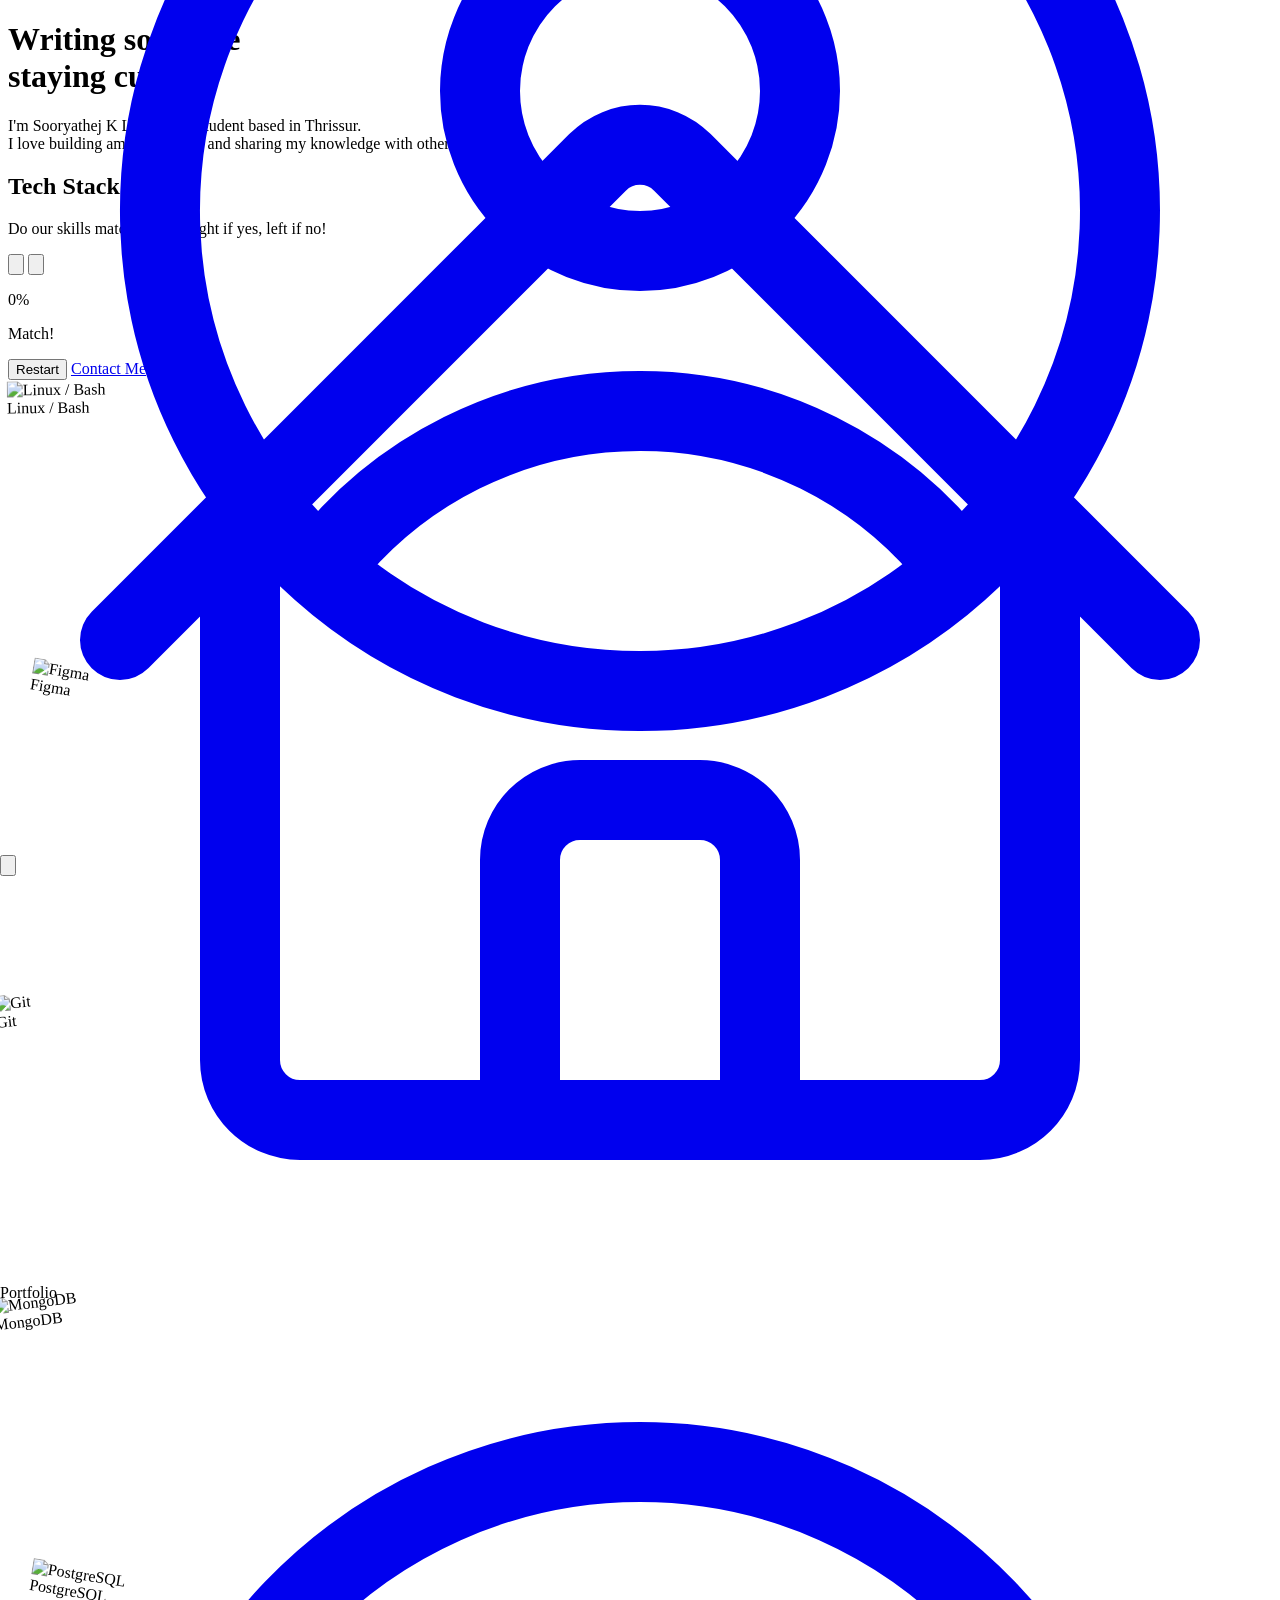
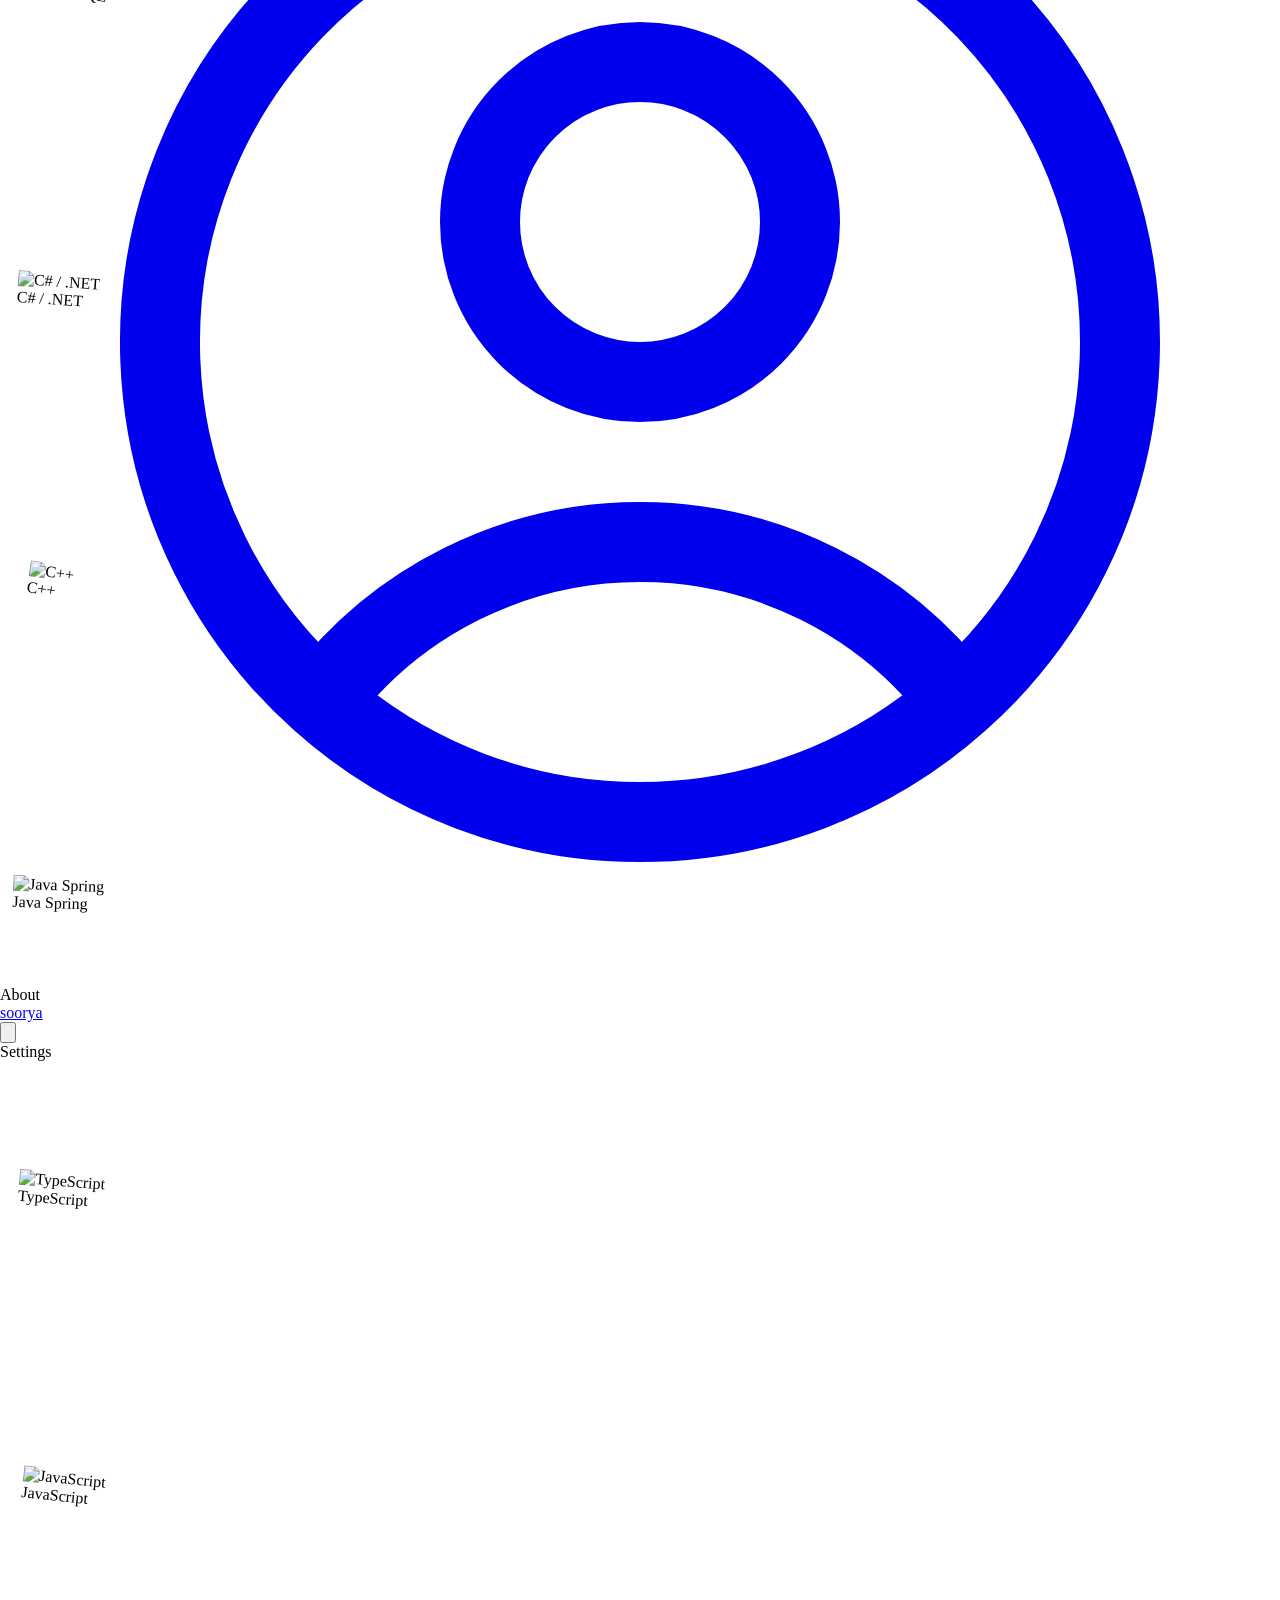
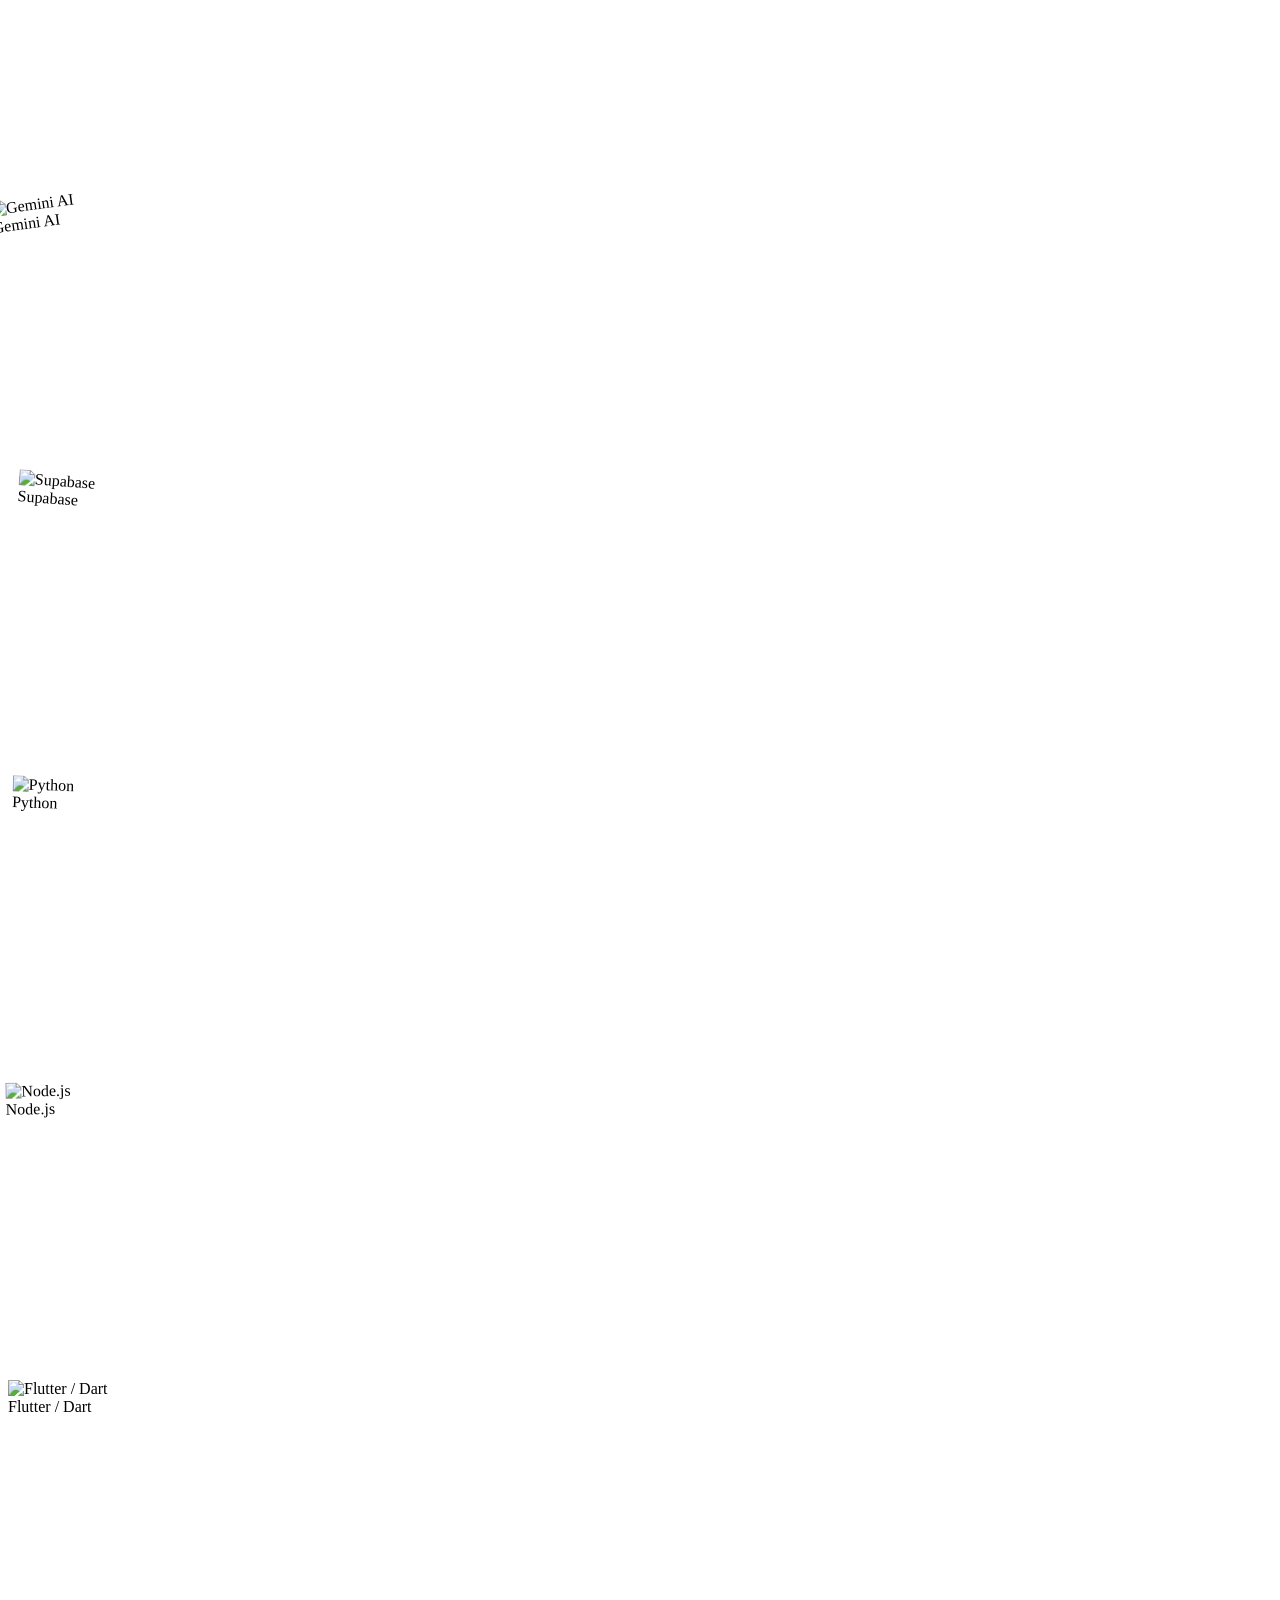
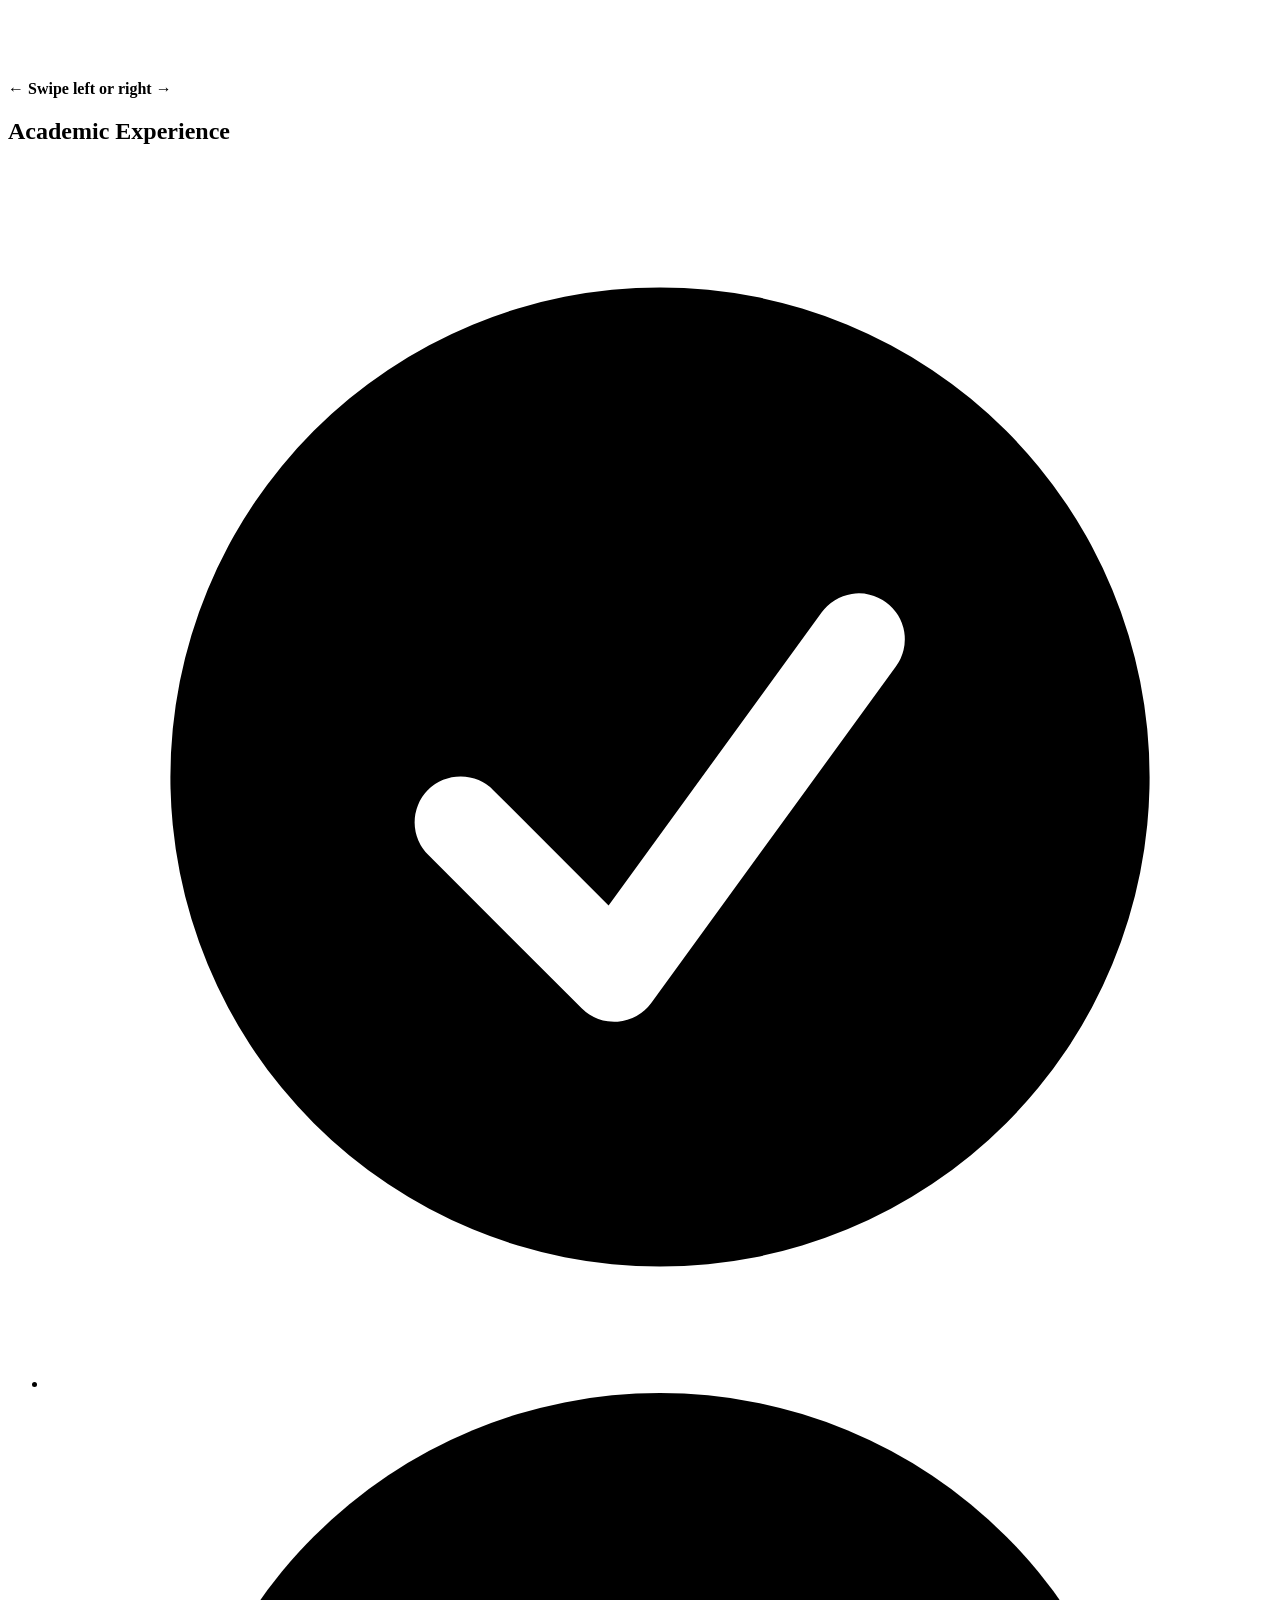
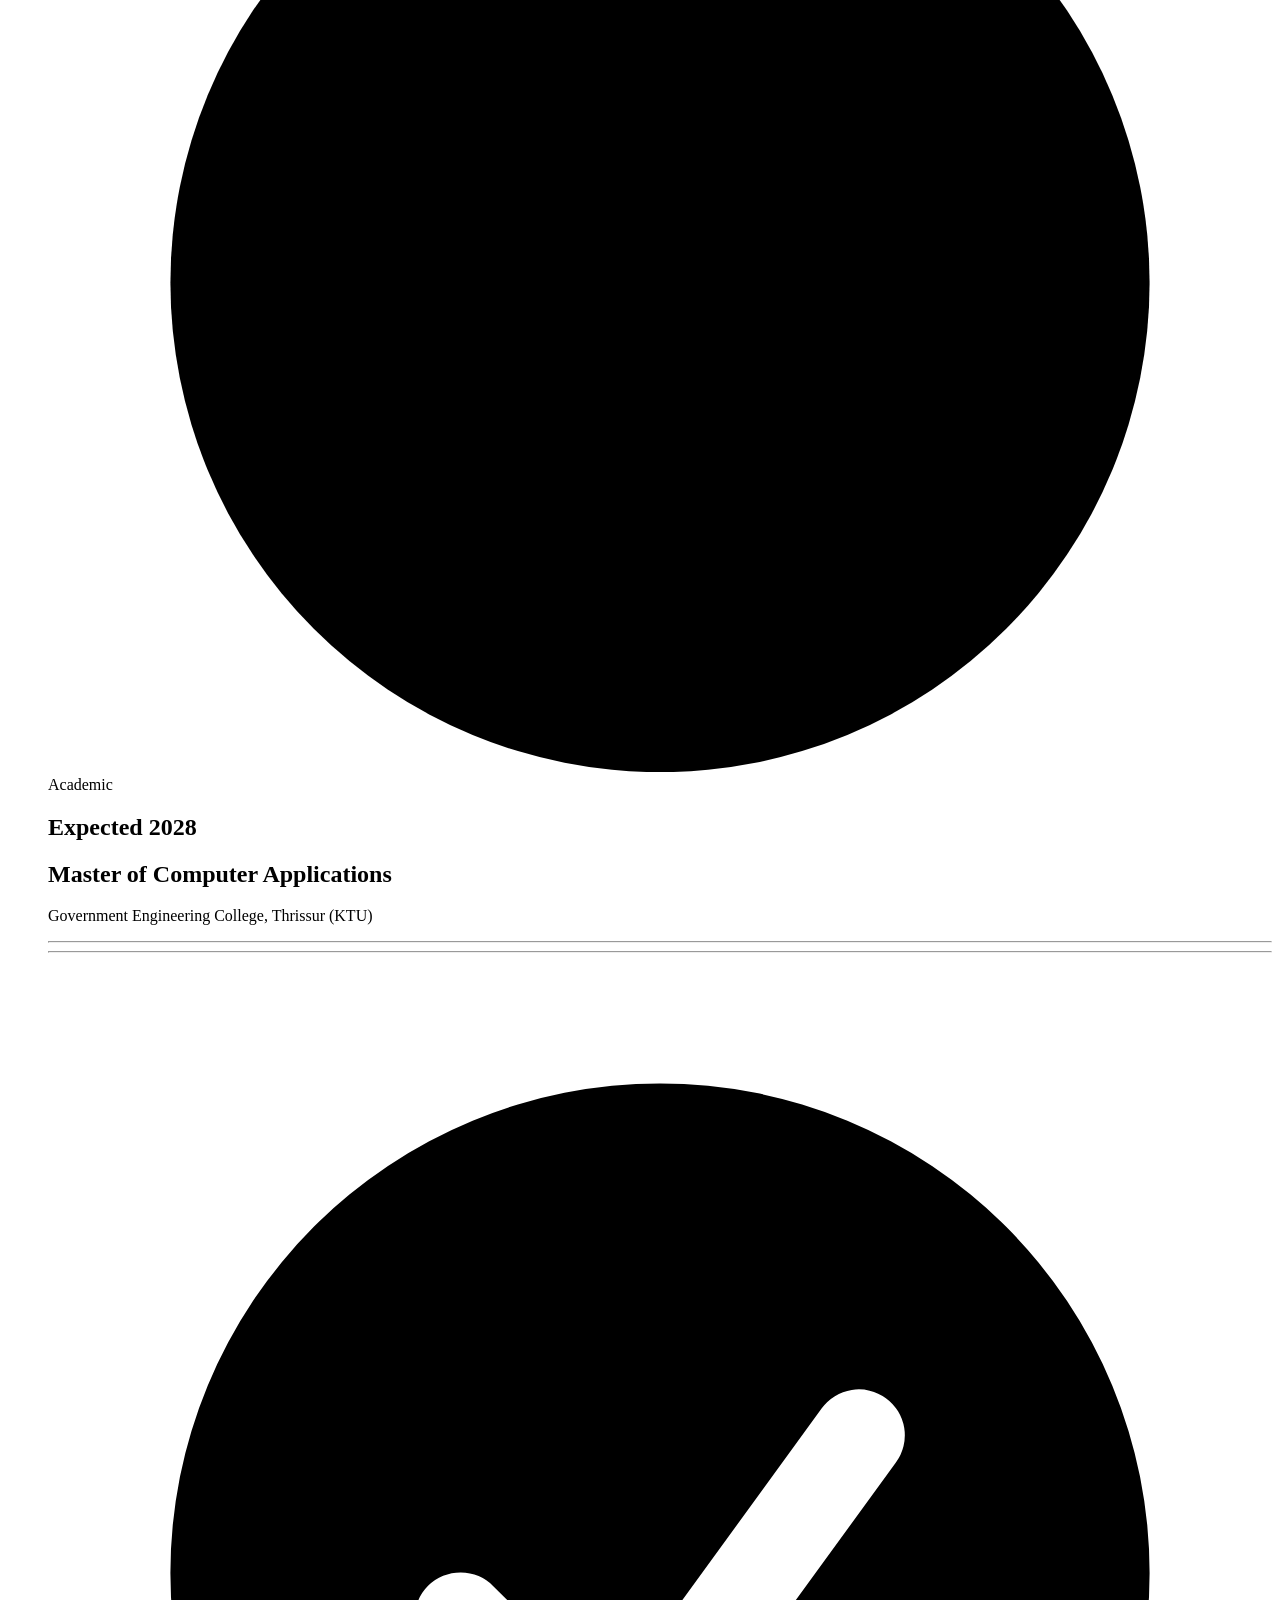
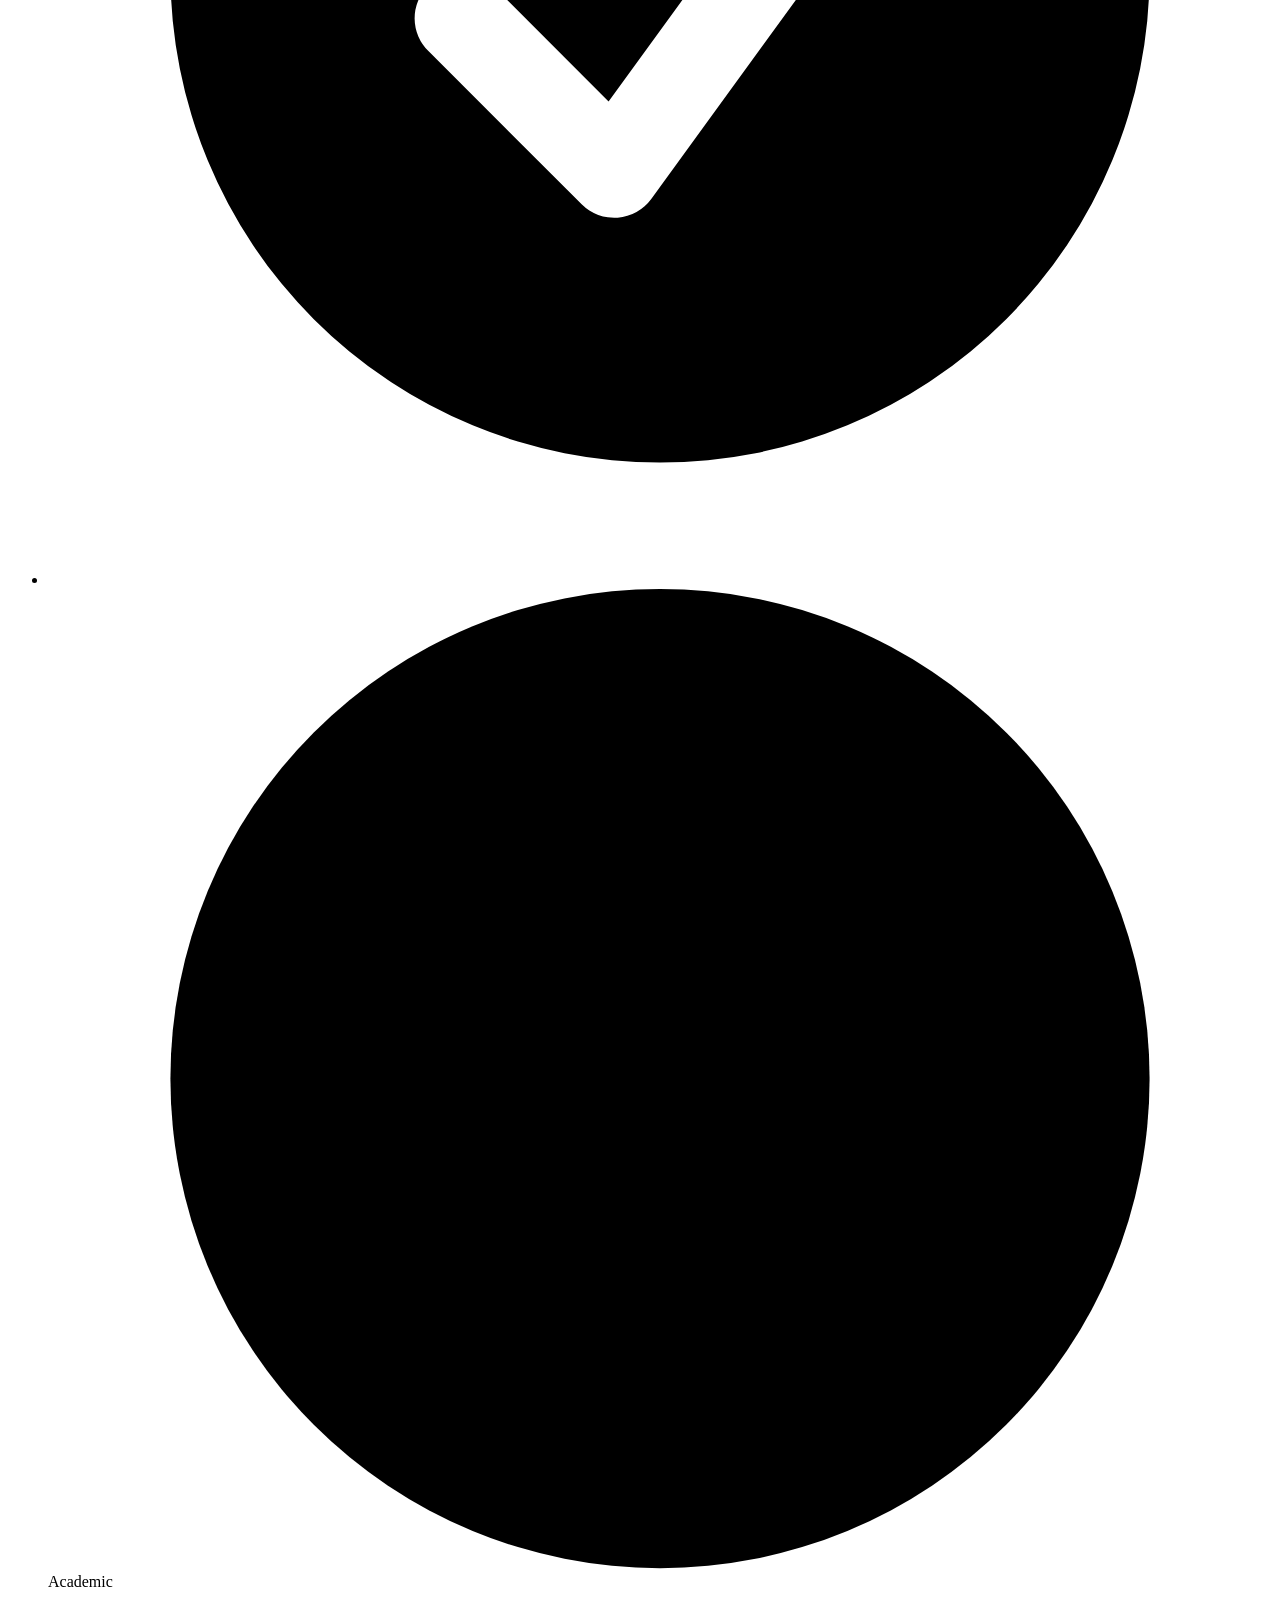
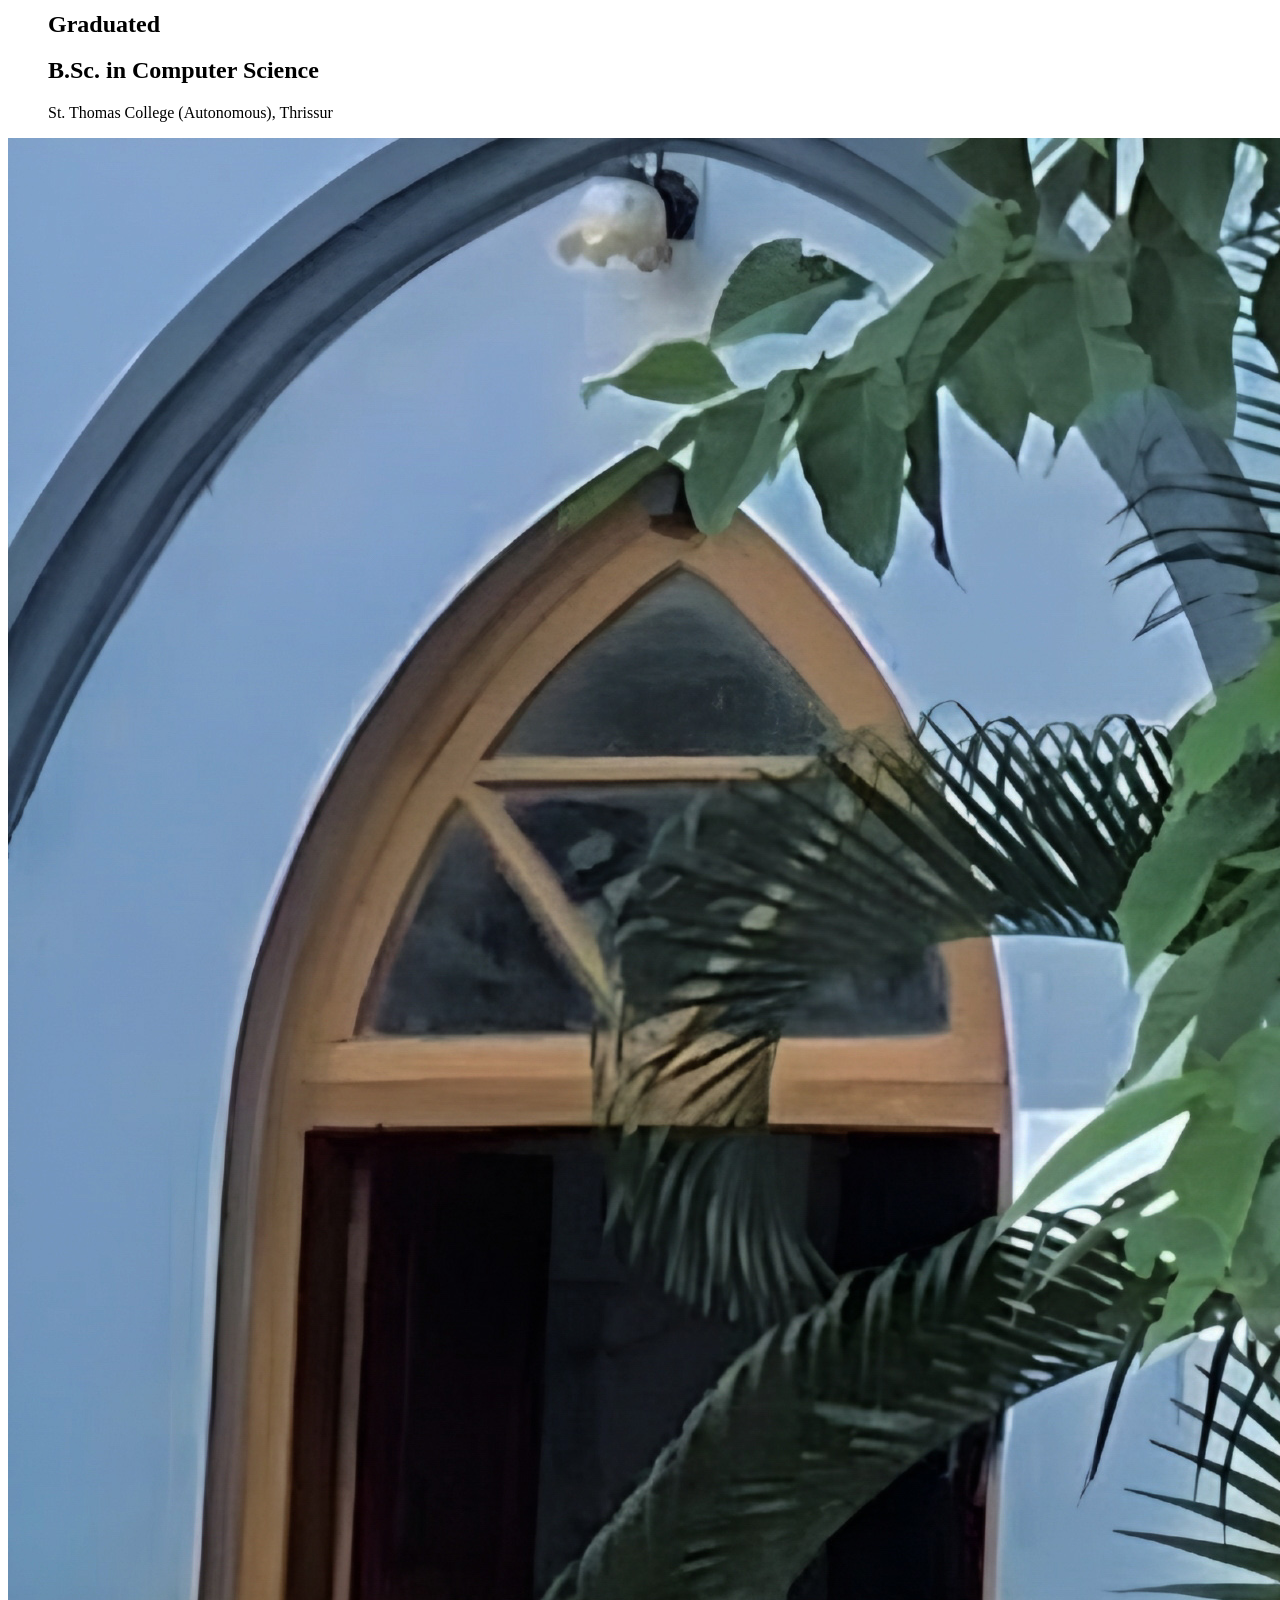
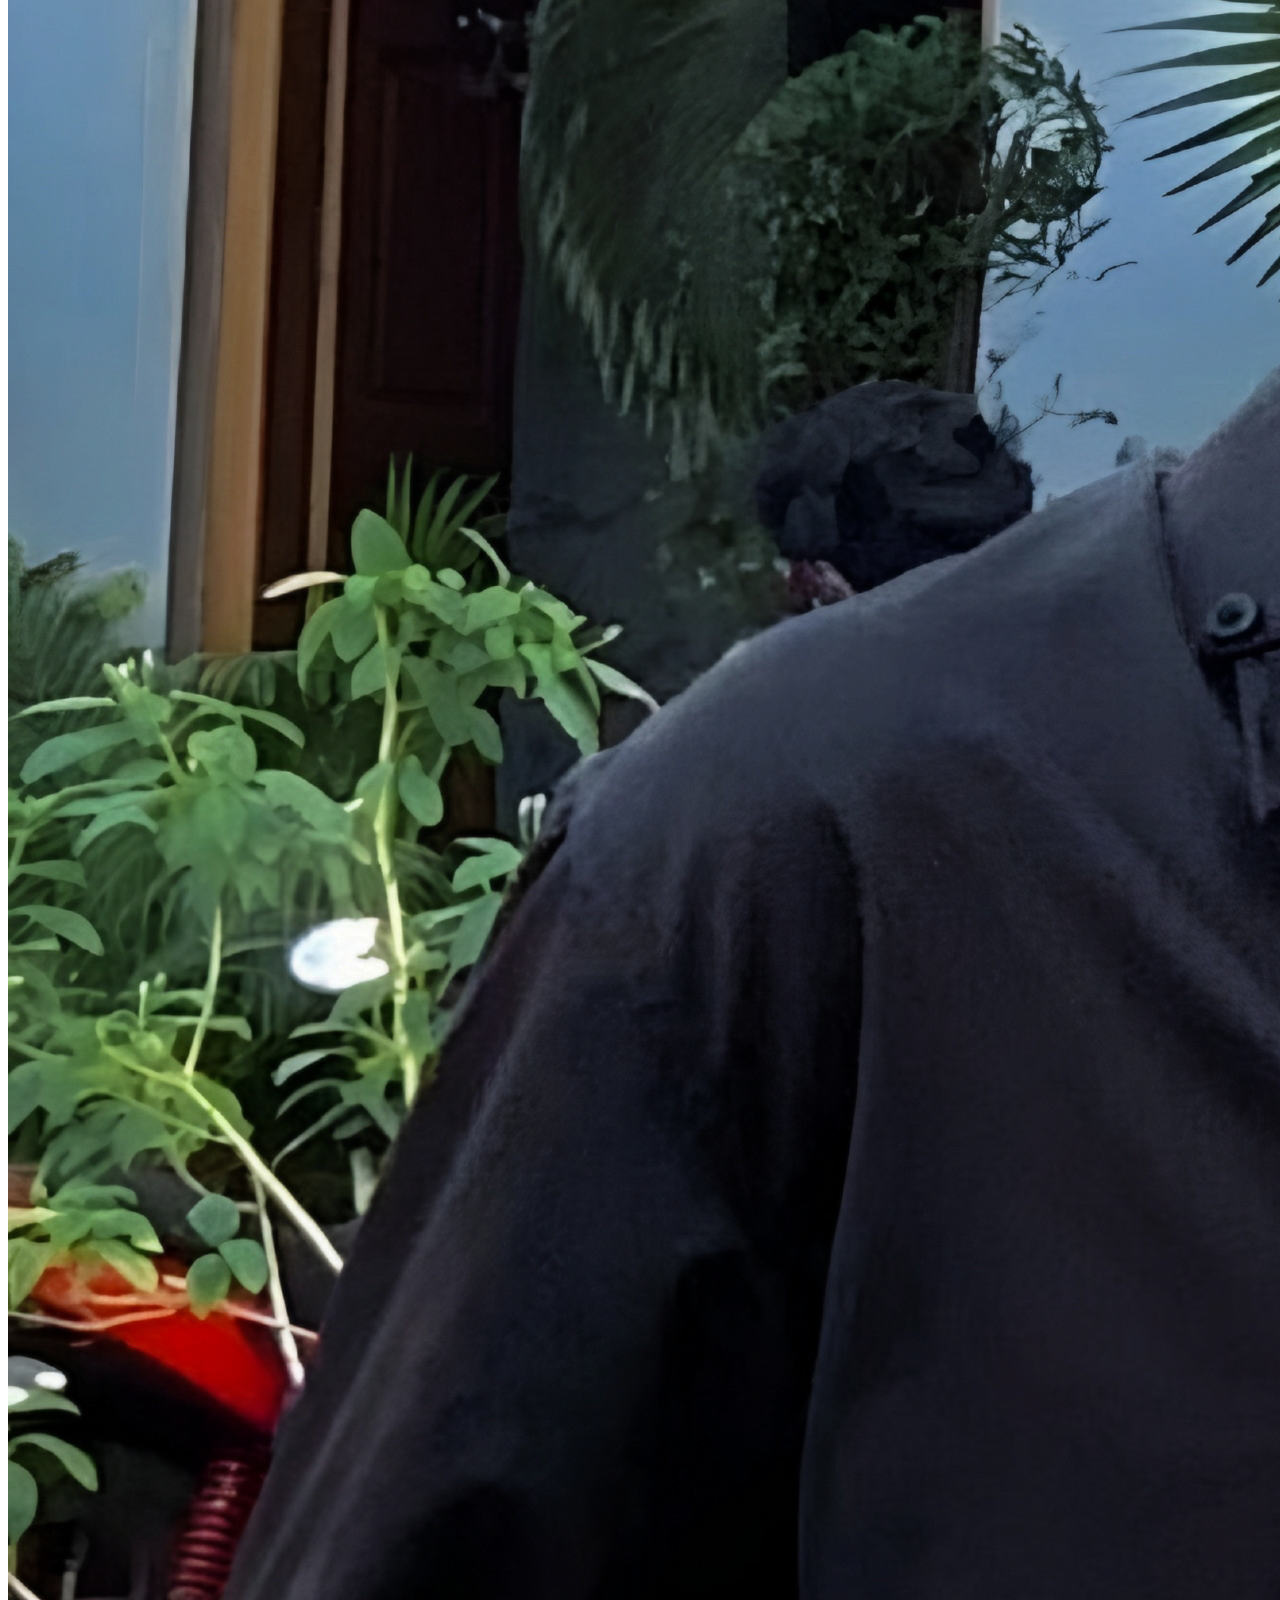
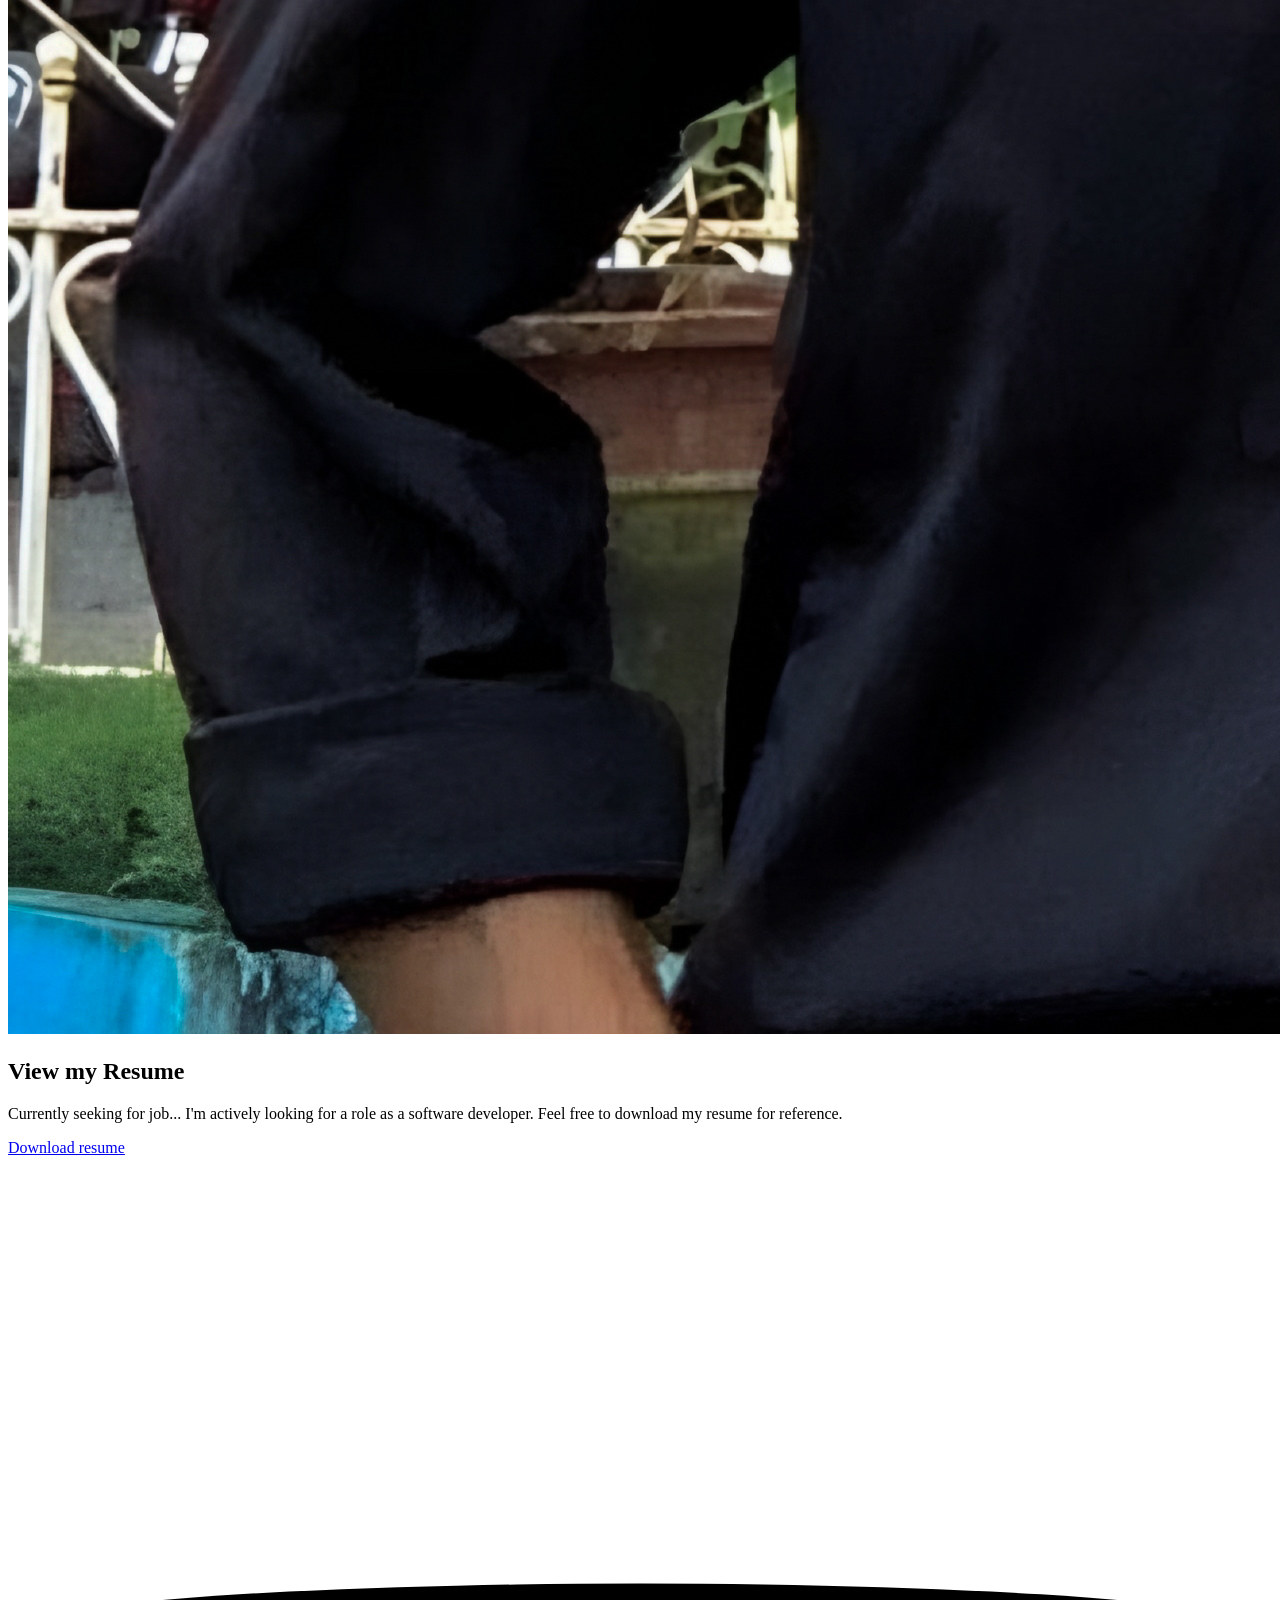
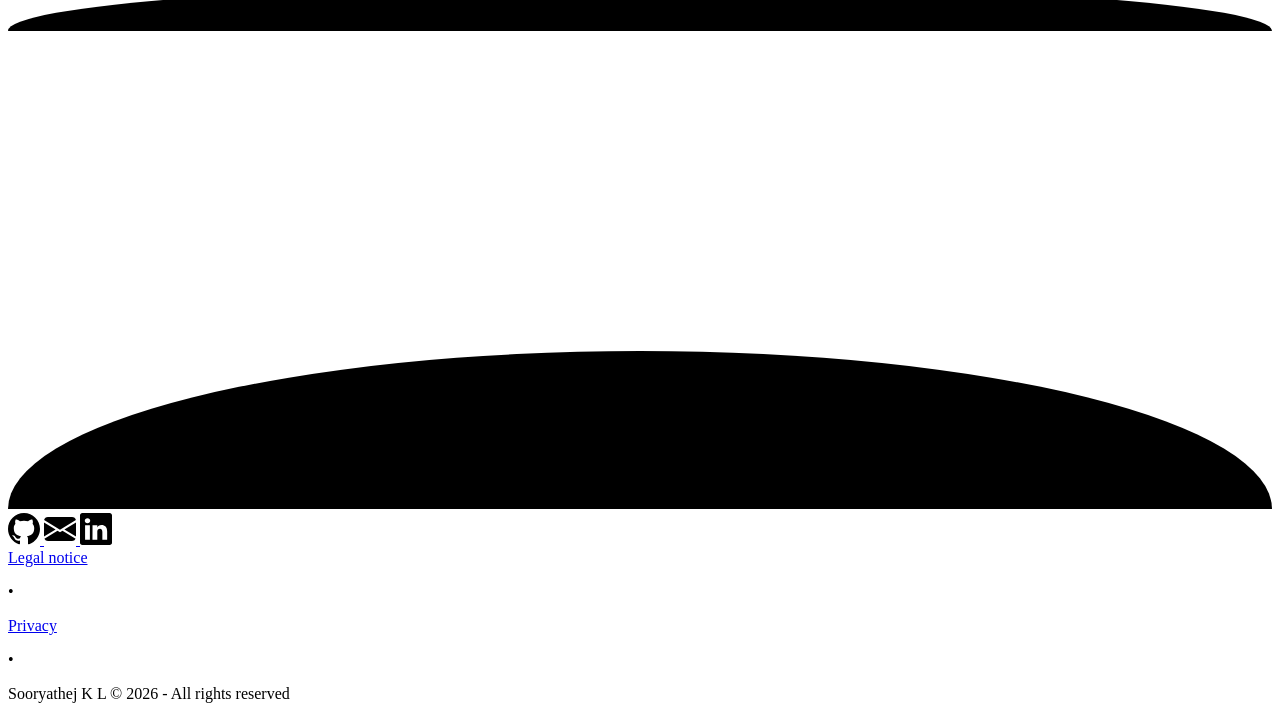
==== commit 425851ae: "Fix layout for restart and contact buttons in match state" ====
--- a/index.html
+++ b/index.html
@@ -161,7 +161,7 @@
                             <div id="endState" class="flex flex-col justify-center items-center p-6 h-[280px] w-[240px] z-30 absolute bg-base-100 text-base-content rounded-2xl gap-4 transition-all duration-500 scale-90 opacity-0 pointer-events-none shadow-2xl border border-base-300">
                                 <p id="matchPercentage" class="text-5xl font-extrabold text-primary">0%</p>
                                 <p class="text-xl font-bold text-center">Match!</p>
-                                <div class="flex gap-2 w-1/3 justify-start">
+                                <div class="flex gap-2 w-full justify-center">
                                     <button id="restartTechBtn" class="btn btn-primary btn-sm mt-2">Restart</button>
                                     <a href="#resume" class="btn btn-secondary btn-sm mt-2">Contact Me</a>
                                 </div>
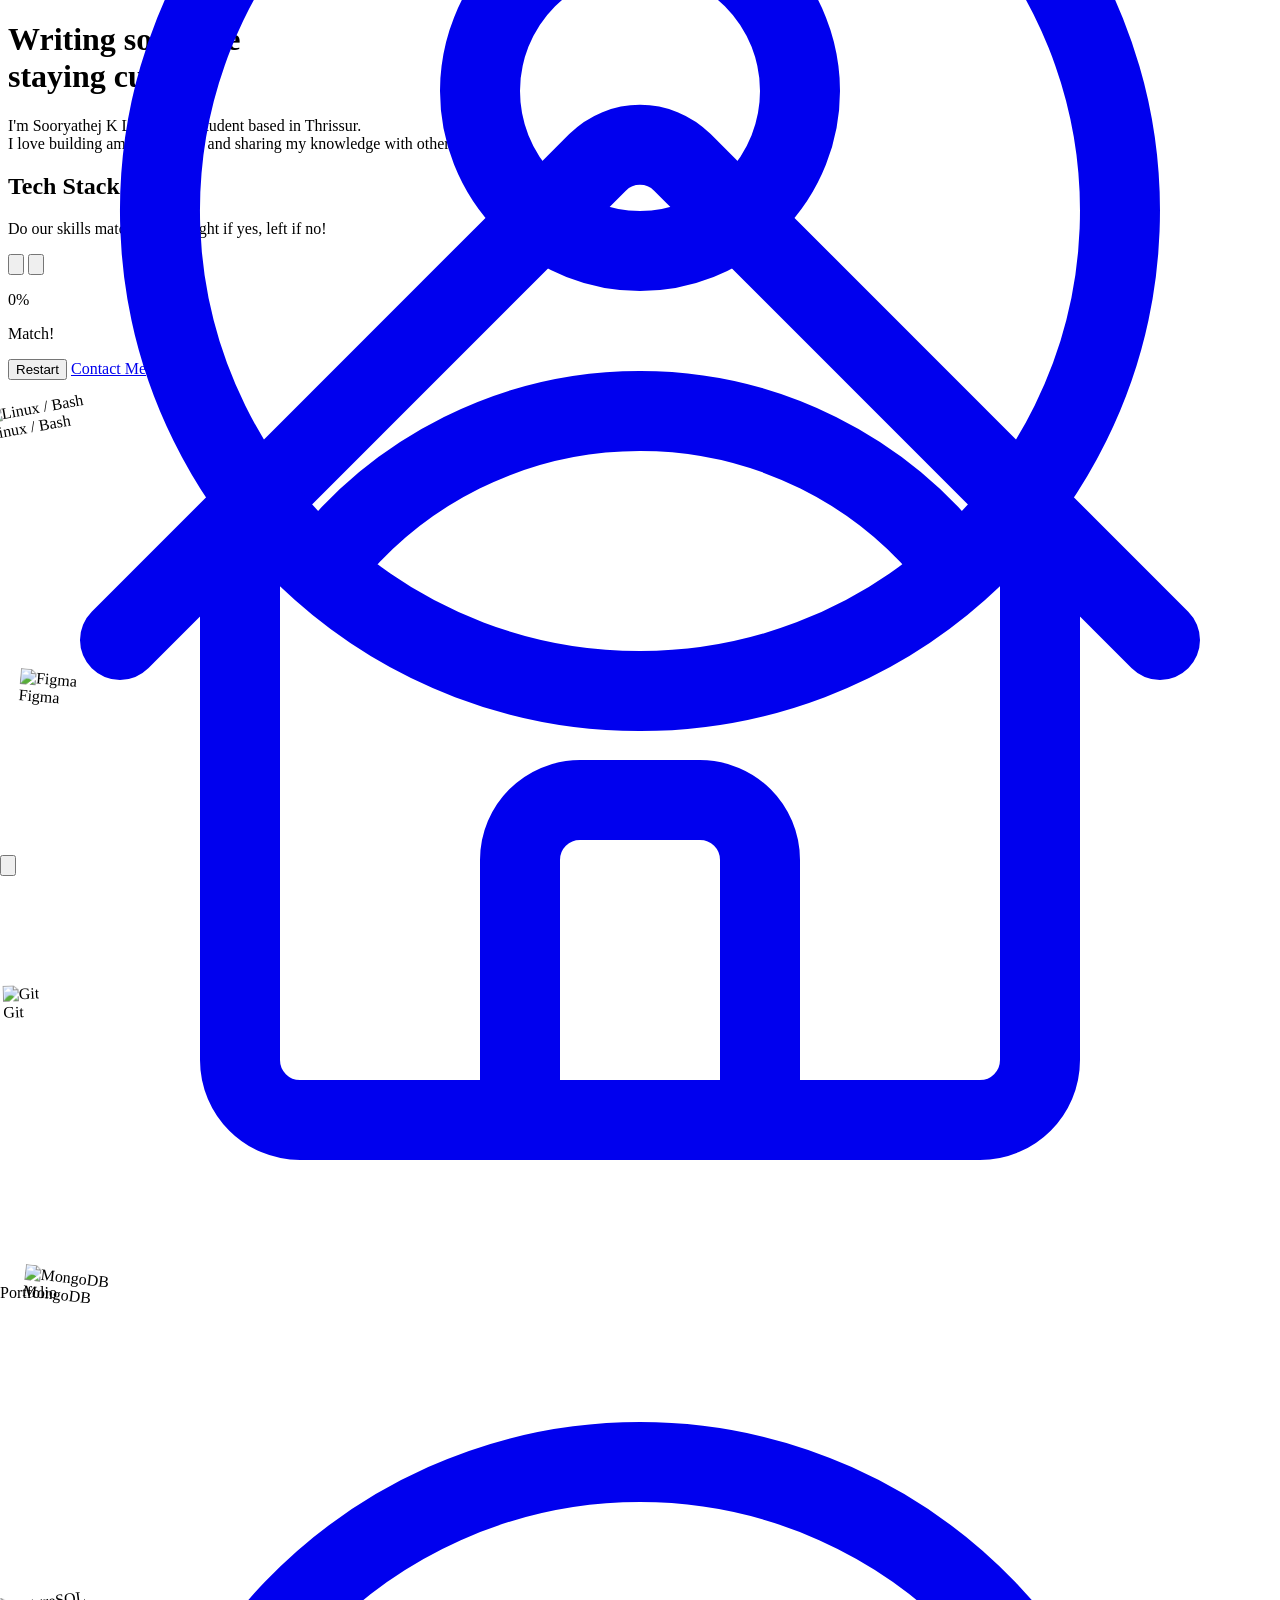
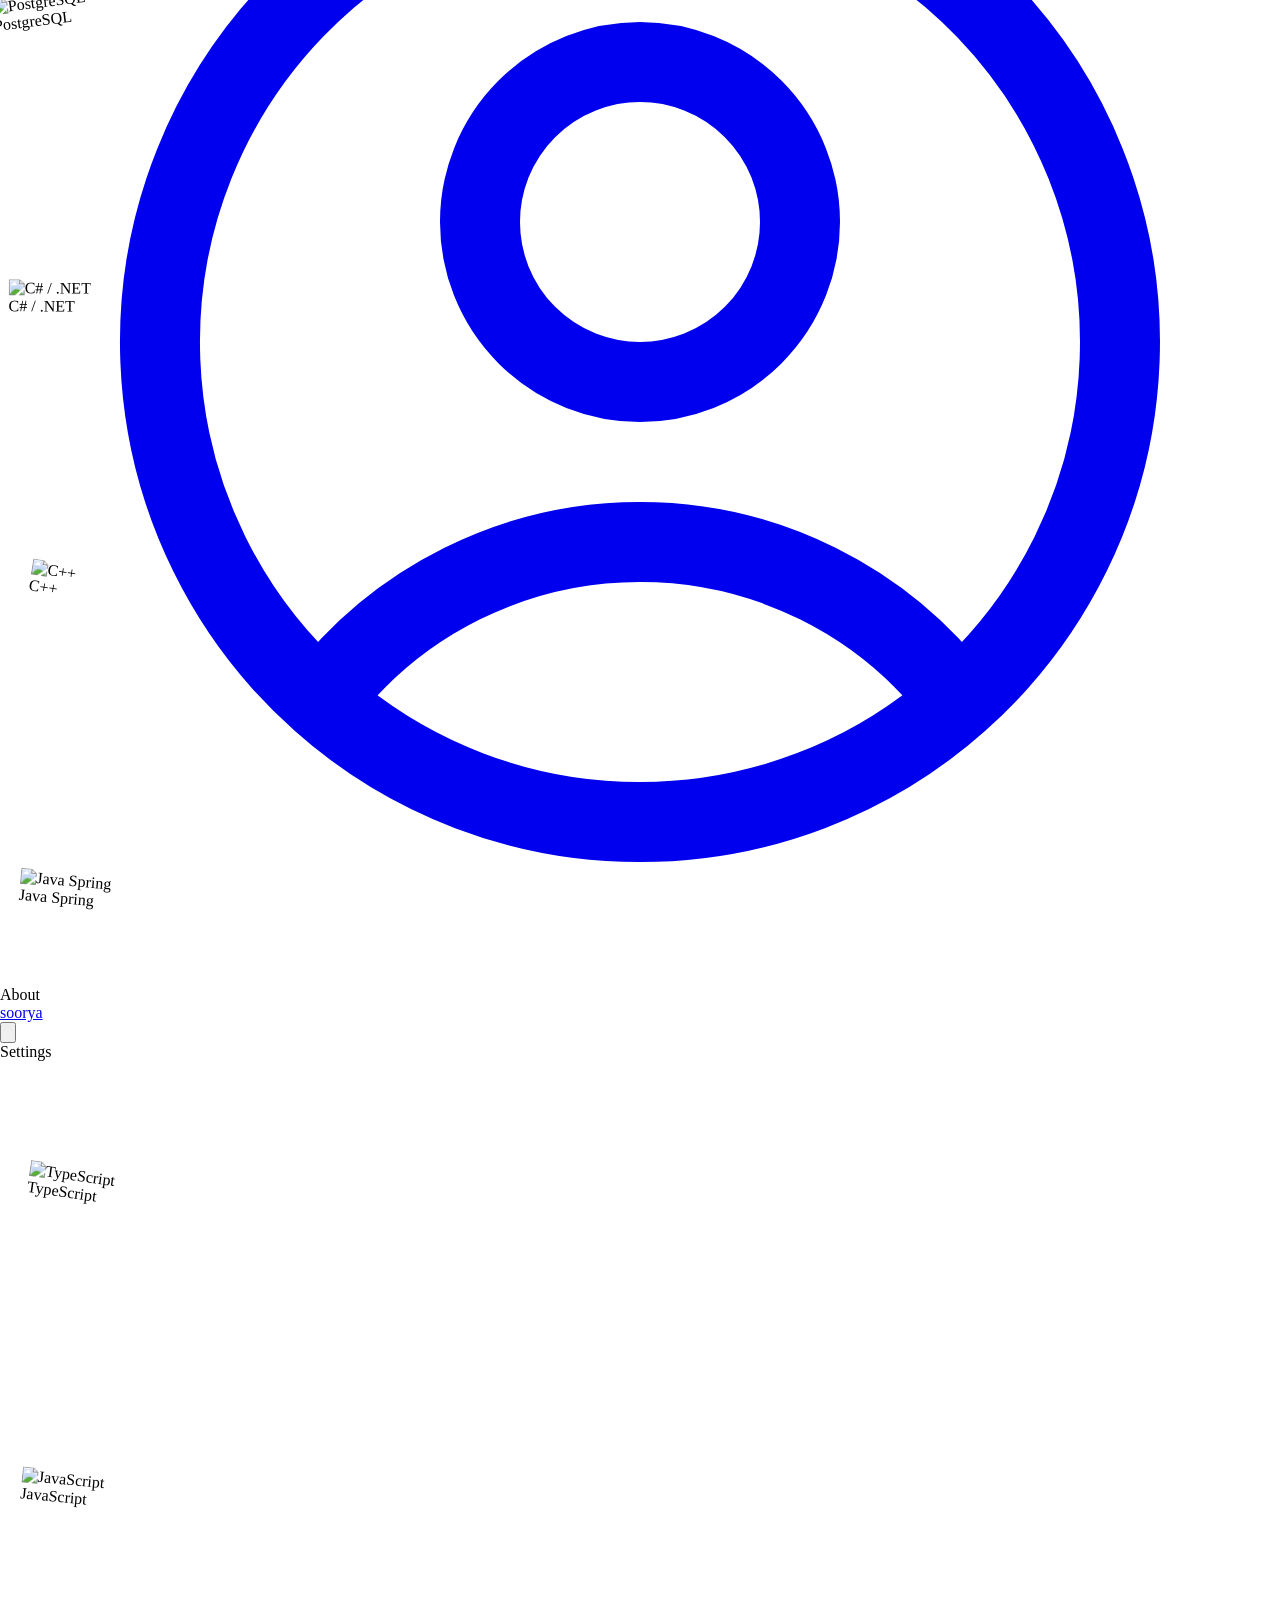
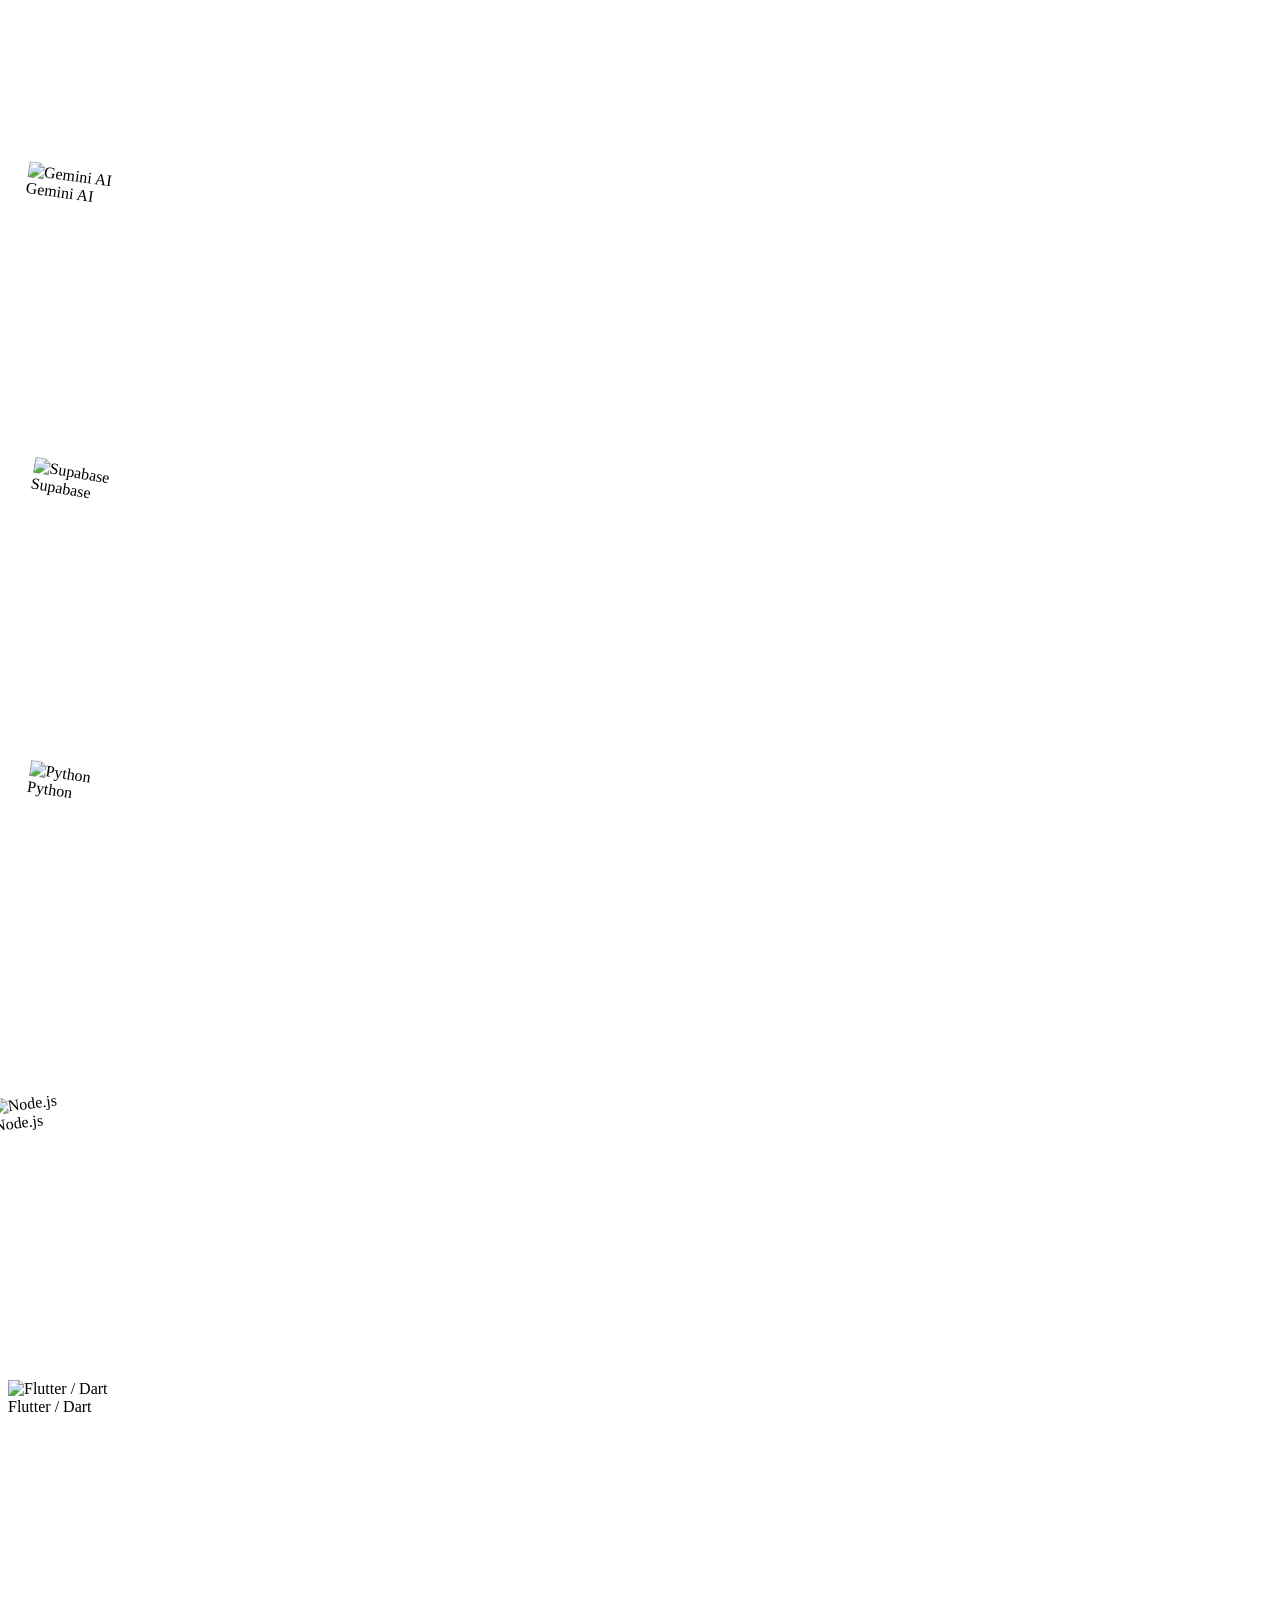
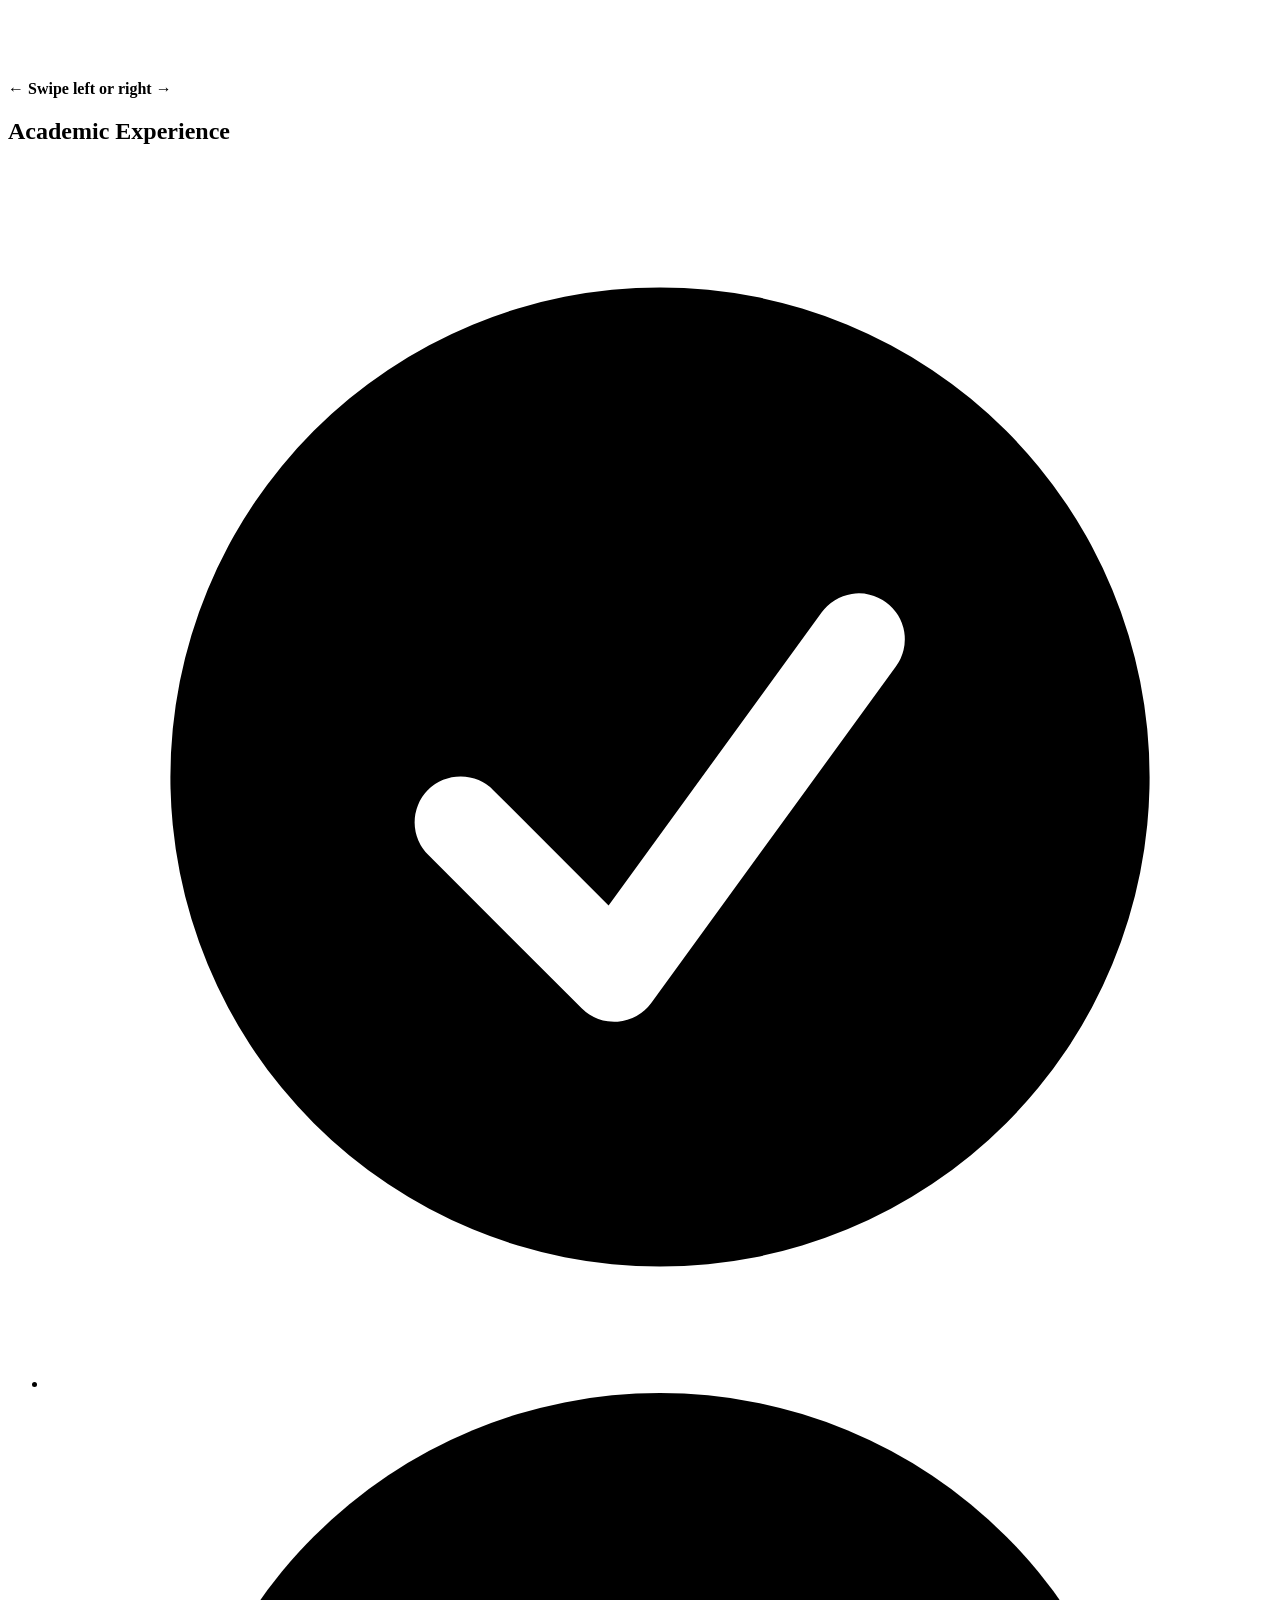
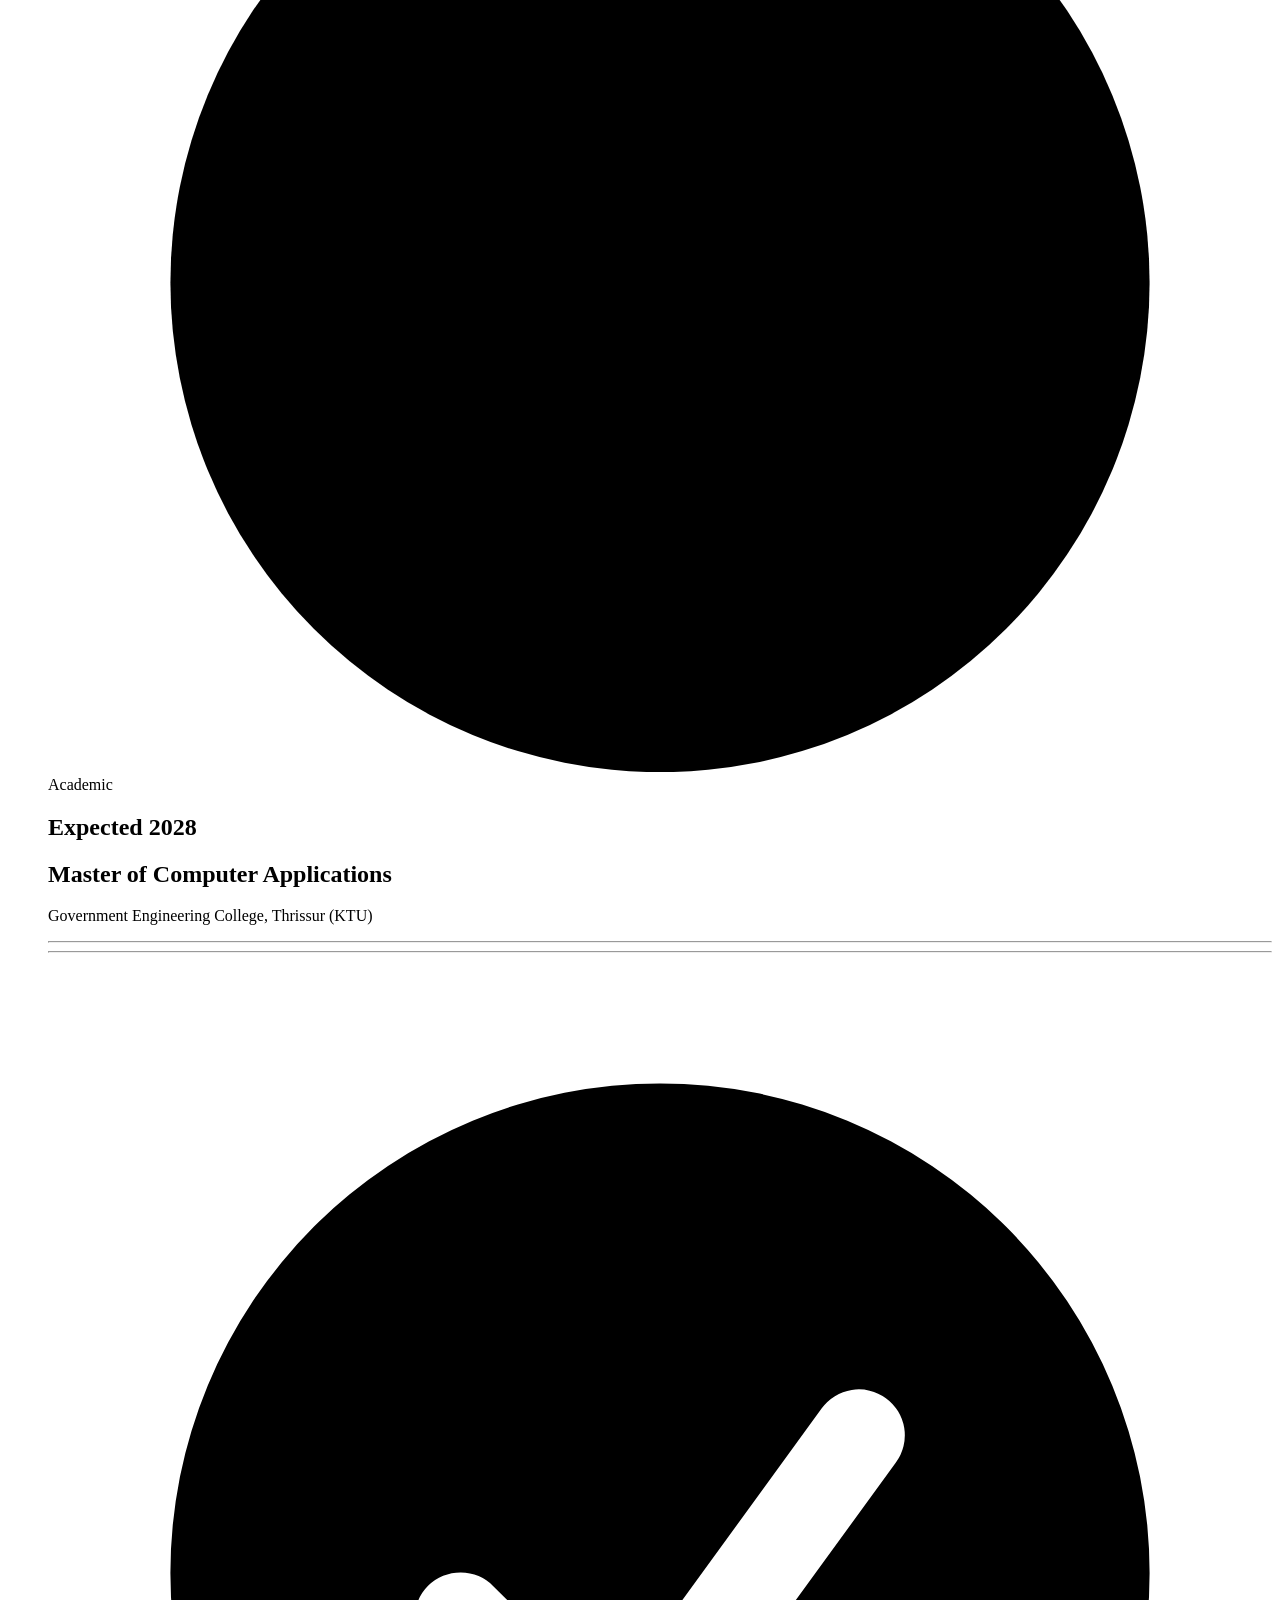
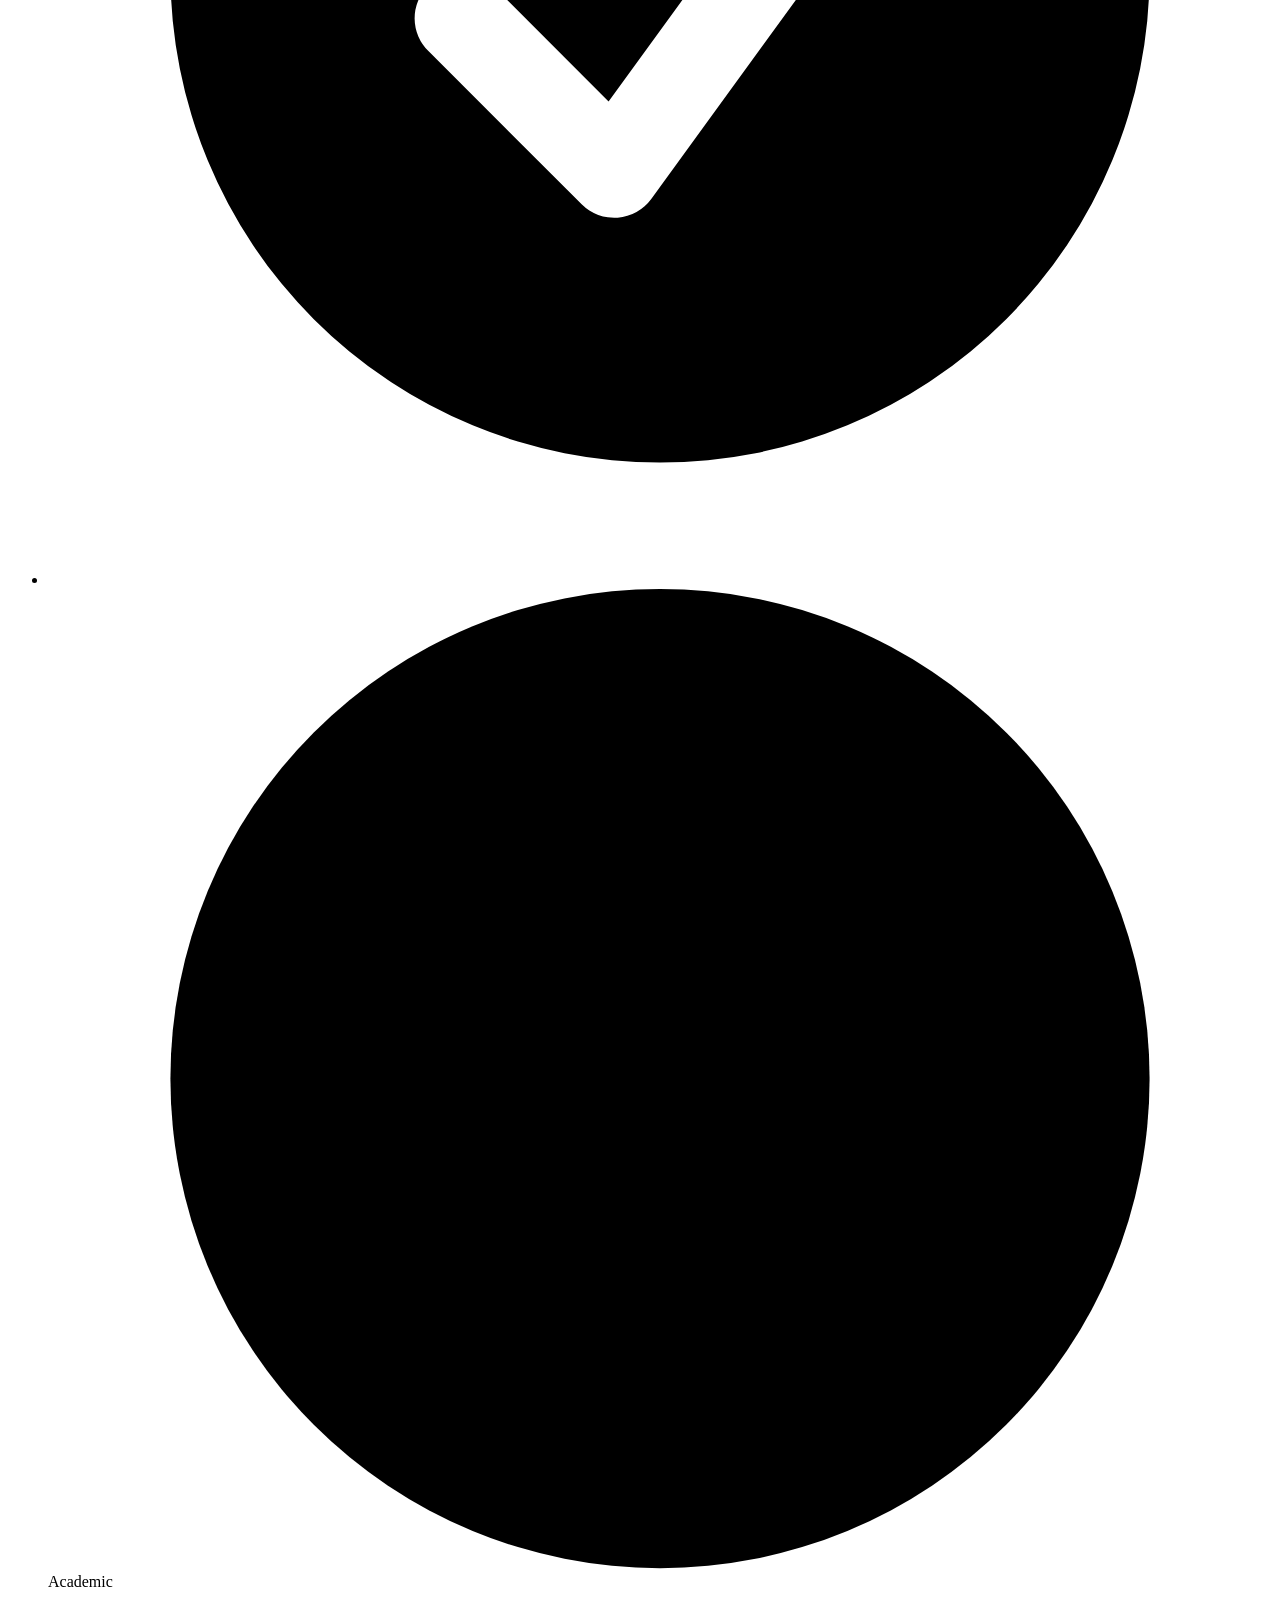
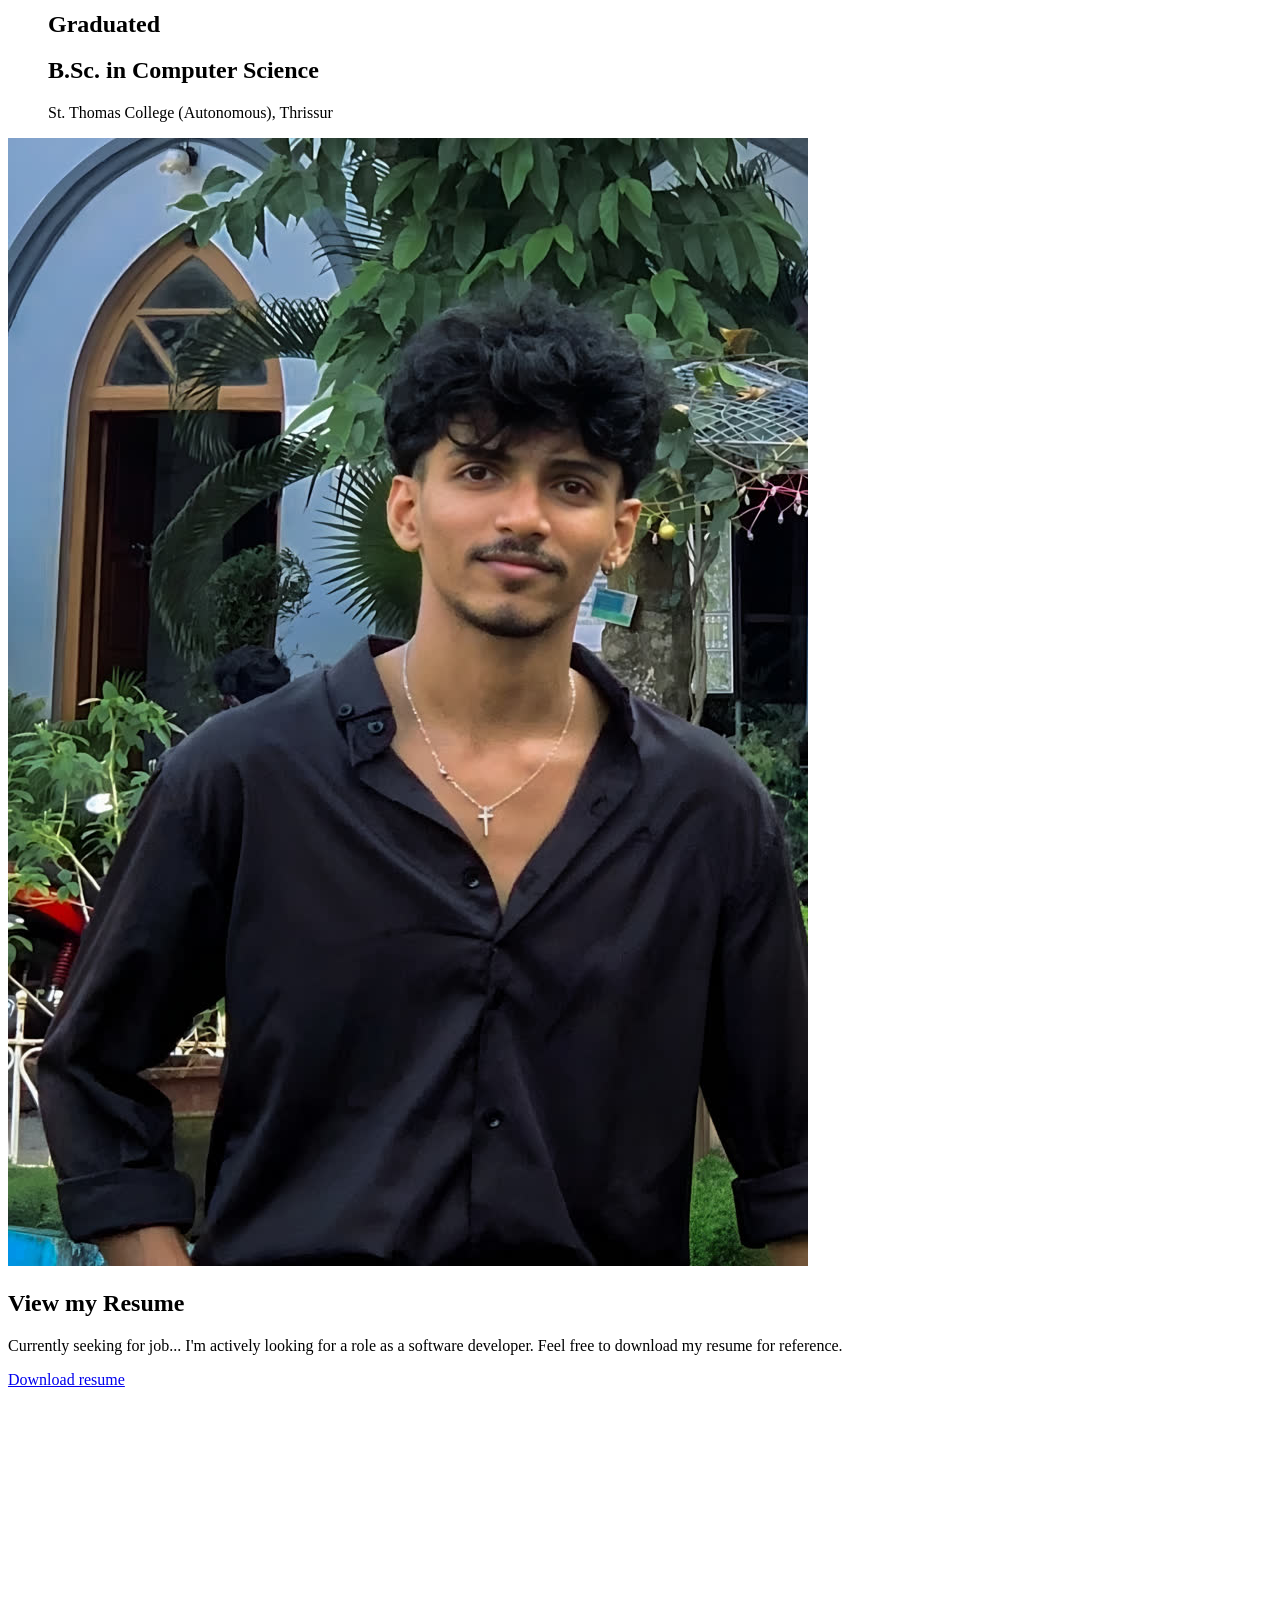
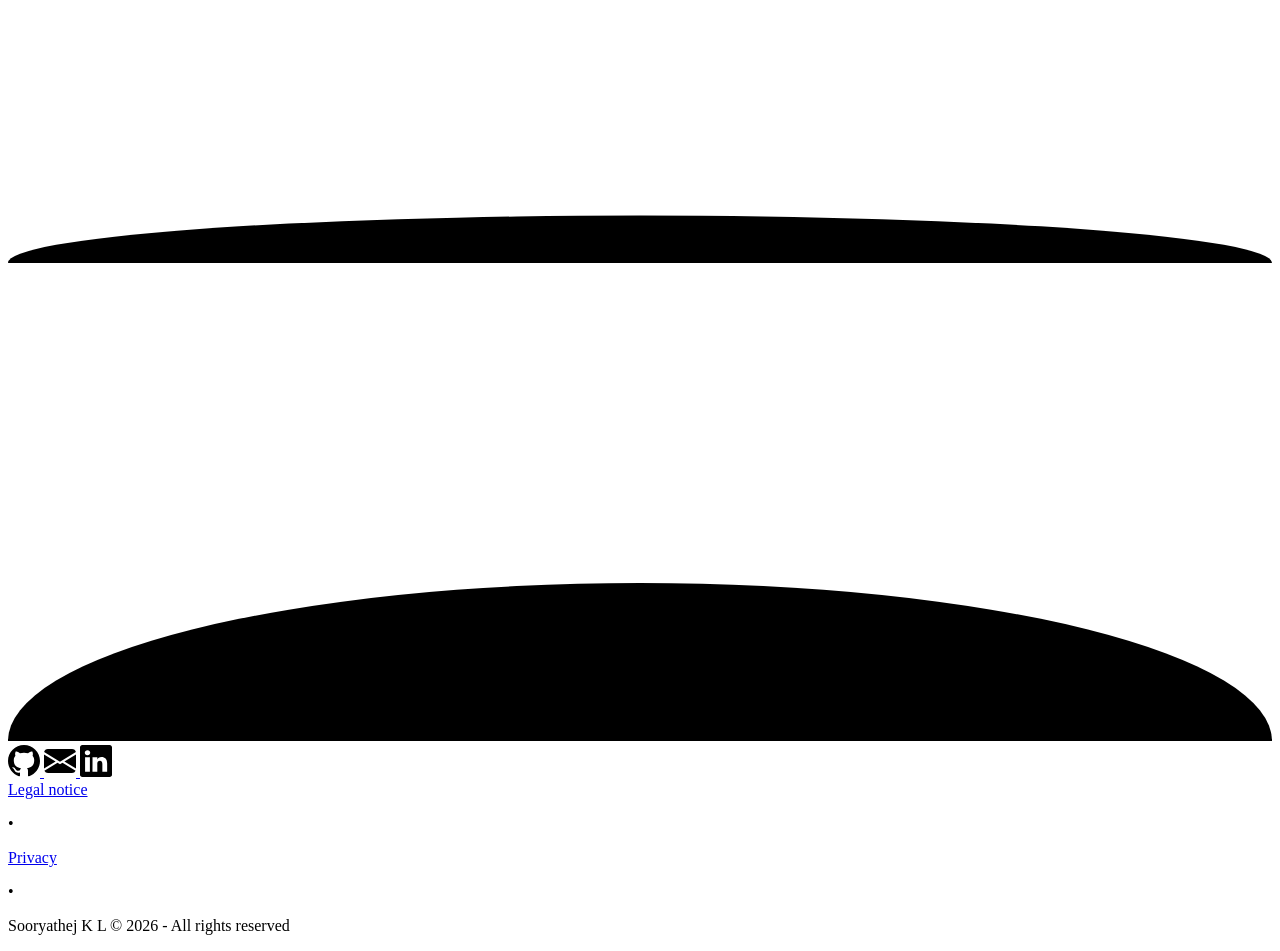
==== commit 4e4a6220: "Optimize profile picture, update resume link, and add Snake game project" ====
--- a/index.html
+++ b/index.html
@@ -15,106 +15,160 @@
 
 <body class="bg-gradient-to-br from-base-100 via-base-200 to-base-300 min-h-screen text-base-content">
     <div class="w-full min-h-screen">
-    <!-- Absolute positioned container to guarantee it stays at the very top of the document flow -->
-    <div style="position: fixed; top: 0; left: 0; right: 0; z-index: 9999; pointer-events: none;" class="w-full">
-        <!-- Desktop Nav -->
-        <div class="hidden sm:block w-full px-4 pt-4" style="pointer-events: auto;">
-            <nav class="glass rounded-full max-w-4xl mx-auto px-4 py-2 shadow-2xl ring-1 ring-base-300 flex justify-between items-center bg-base-100/50 backdrop-blur-lg">
-                <div class="flex gap-2 w-1/3 justify-start">
-                    <div class="group relative flex justify-center items-center">
-                        <a href="#home" class="btn btn-ghost btn-circle">
-                            <svg xmlns="http://www.w3.org/2000/svg" fill="none" viewBox="0 0 24 24" stroke-width="1.5" stroke="currentColor" class="size-6"><path stroke-linecap="round" stroke-linejoin="round" d="m2.25 12 8.954-8.955c.44-.439 1.152-.439 1.591 0L21.75 12M4.5 9.75v10.125c0 .621.504 1.125 1.125 1.125H9.75v-4.875c0-.621.504-1.125 1.125-1.125h2.25c.621 0 1.125.504 1.125 1.125V21h4.125c.621 0 1.125-.504 1.125-1.125V9.75M8.25 21h8.25"></path></svg>
-                        </a>
-                        <div class="absolute top-[120%] pointer-events-none opacity-0 group-hover:opacity-100 transition-opacity duration-200 z-50">
-                            <div class="bg-neutral text-primary px-4 py-1.5 rounded-2xl -rotate-6 font-black text-2xl shadow-xl flex items-center justify-center relative">
-                                Portfolio
-                                <div class="absolute -top-2 left-1/2 -translate-x-1/2 border-4 border-transparent border-b-neutral"></div>
-                            </div>
-                        </div>
-                    </div>
-
-                    <div class="group relative flex justify-center items-center">
-                        <a href="about.html" class="btn btn-ghost btn-circle">
-                            <svg xmlns="http://www.w3.org/2000/svg" fill="none" viewBox="0 0 24 24" stroke-width="1.5" stroke="currentColor" class="size-6"><path stroke-linecap="round" stroke-linejoin="round" d="M17.982 18.725A7.488 7.488 0 0 0 12 15.75a7.488 7.488 0 0 0-5.982 2.975m11.963 0a9 9 0 1 0-11.963 0m11.963 0A8.966 8.966 0 0 1 12 21a8.966 8.966 0 0 1-5.982-2.275M15 9.75a3 3 0 1 1-6 0 3 3 0 0 1 6 0Z"></path></svg>
-                        </a>
-                        <div class="absolute top-[120%] pointer-events-none opacity-0 group-hover:opacity-100 transition-opacity duration-200 z-50">
-                            <div class="bg-neutral text-primary px-4 py-1.5 rounded-2xl -rotate-6 font-black text-2xl shadow-xl flex items-center justify-center relative animate-bounce">
-                                About
-                                <div class="absolute -top-2 left-1/2 -translate-x-1/2 border-4 border-transparent border-b-neutral"></div>
-                            </div>
-                        </div>
-                    </div>
+        <!-- Absolute positioned container to guarantee it stays at the very top of the document flow -->
+        <div style="position: fixed; top: 0; left: 0; right: 0; z-index: 9999; pointer-events: none;" class="w-full">
+            <!-- Desktop Nav -->
+            <div class="hidden sm:block w-full px-4 pt-4" style="pointer-events: auto;">
+                <nav
+                    class="glass rounded-full max-w-4xl mx-auto px-4 py-2 shadow-2xl ring-1 ring-base-300 flex justify-between items-center bg-base-100/50 backdrop-blur-lg">
+                    <div class="flex gap-2 w-1/3 justify-start">
+                        <div class="group relative flex justify-center items-center">
+                            <a href="#home" class="btn btn-ghost btn-circle">
+                                <svg xmlns="http://www.w3.org/2000/svg" fill="none" viewBox="0 0 24 24"
+                                    stroke-width="1.5" stroke="currentColor" class="size-6">
+                                    <path stroke-linecap="round" stroke-linejoin="round"
+                                        d="m2.25 12 8.954-8.955c.44-.439 1.152-.439 1.591 0L21.75 12M4.5 9.75v10.125c0 .621.504 1.125 1.125 1.125H9.75v-4.875c0-.621.504-1.125 1.125-1.125h2.25c.621 0 1.125.504 1.125 1.125V21h4.125c.621 0 1.125-.504 1.125-1.125V9.75M8.25 21h8.25">
+                                    </path>
+                                </svg>
+                            </a>
+                            <div
+                                class="absolute top-[120%] pointer-events-none opacity-0 group-hover:opacity-100 transition-opacity duration-200 z-50">
+                                <div
+                                    class="bg-neutral text-primary px-4 py-1.5 rounded-2xl -rotate-6 font-black text-2xl shadow-xl flex items-center justify-center relative">
+                                    Portfolio
+                                    <div
+                                        class="absolute -top-2 left-1/2 -translate-x-1/2 border-4 border-transparent border-b-neutral">
+                                    </div>
+                                </div>
+                            </div>
+                        </div>
+
+                        <div class="group relative flex justify-center items-center">
+                            <a href="about.html" class="btn btn-ghost btn-circle">
+                                <svg xmlns="http://www.w3.org/2000/svg" fill="none" viewBox="0 0 24 24"
+                                    stroke-width="1.5" stroke="currentColor" class="size-6">
+                                    <path stroke-linecap="round" stroke-linejoin="round"
+                                        d="M17.982 18.725A7.488 7.488 0 0 0 12 15.75a7.488 7.488 0 0 0-5.982 2.975m11.963 0a9 9 0 1 0-11.963 0m11.963 0A8.966 8.966 0 0 1 12 21a8.966 8.966 0 0 1-5.982-2.275M15 9.75a3 3 0 1 1-6 0 3 3 0 0 1 6 0Z">
+                                    </path>
+                                </svg>
+                            </a>
+                            <div
+                                class="absolute top-[120%] pointer-events-none opacity-0 group-hover:opacity-100 transition-opacity duration-200 z-50">
+                                <div
+                                    class="bg-neutral text-primary px-4 py-1.5 rounded-2xl -rotate-6 font-black text-2xl shadow-xl flex items-center justify-center relative animate-bounce">
+                                    About
+                                    <div
+                                        class="absolute -top-2 left-1/2 -translate-x-1/2 border-4 border-transparent border-b-neutral">
+                                    </div>
+                                </div>
+                            </div>
+                        </div>
+                    </div>
+
+                    <div class="w-1/3 flex justify-center">
+                        <a href="#home" class="btn btn-ghost text-primary text-2xl font-black">soorya</a>
+                    </div>
+
+                    <div class="w-1/3 flex justify-end gap-2">
+                        <div class="group relative flex justify-center items-center">
+                            <button onclick="document.getElementById('settingsDialog').showModal()"
+                                class="btn btn-ghost btn-circle">
+                                <svg xmlns="http://www.w3.org/2000/svg" fill="none" viewBox="0 0 24 24"
+                                    stroke-width="1.5" stroke="currentColor" class="size-6 transition-all transform">
+                                    <path stroke-linecap="round" stroke-linejoin="round"
+                                        d="M15 12a3 3 0 1 1-6 0 3 3 0 0 1 6 0Z"></path>
+                                    <path stroke-linecap="round" stroke-linejoin="round"
+                                        d="M9.594 3.94c.09-.542.56-.94 1.11-.94h2.593c.55 0 1.02.398 1.11.94l.213 1.281c.063.374.313.686.645.87.074.04.147.083.22.127.325.196.72.257 1.075.124l1.217-.456a1.125 1.125 0 0 1 1.37.49l1.296 2.247a1.125 1.125 0 0 1-.26 1.431l-1.003.827c-.293.241-.438.613-.43.992a7.723 7.723 0 0 1 0 .255c-.008.378.137.75.43.991l1.004.827c.424.35.534.955.26 1.43l-1.298 2.247a1.125 1.125 0 0 1-1.369.491l-1.217-.456c-.355-.133-.75-.072-1.076.124a6.47 6.47 0 0 1-.22.128c-.331.183-.581.495-.644.869l-.213 1.281c-.09.543-.56.94-1.11.94h-2.594c-.55 0-1.019-.398-1.11-.94l-.213-1.281c-.062-.374-.312-.686-.644-.87a6.52 6.52 0 0 1-.22-.127c-.325-.196-.72-.257-1.076-.124l-1.217.456a1.125 1.125 0 0 1-1.369-.49l-1.297-2.247a1.125 1.125 0 0 1 .26-1.431l1.004-.827c.292-.24.437-.613.43-.991a6.932 6.932 0 0 1 0-.255c.007-.38-.138-.751-.43-.992l-1.004-.827a1.125 1.125 0 0 1-.26-1.43l1.297-2.247a1.125 1.125 0 0 1 1.37-.491l1.216.456c.356.133.751.072 1.076-.124.072-.044.146-.086.22-.128.332-.183.582-.495.644-.869l.214-1.28Z">
+                                    </path>
+                                </svg>
+                            </button>
+                            <div
+                                class="absolute top-[120%] pointer-events-none opacity-0 group-hover:opacity-100 transition-opacity duration-200 z-50 right-0">
+                                <div
+                                    class="bg-neutral text-primary px-4 py-1.5 rounded-2xl -rotate-6 font-black text-2xl shadow-xl flex items-center justify-center relative animate-bounce">
+                                    Settings
+                                    <div class="absolute -top-2 right-4 border-4 border-transparent border-b-neutral">
+                                    </div>
+                                </div>
+                            </div>
+                        </div>
+                    </div>
+                </nav>
+            </div>
+        </div>
+
+        <!-- Mobile Dock (Fixed to Bottom) -->
+        <div style="position: fixed; bottom: 1.5rem; left: 0; right: 0; z-index: 9999; pointer-events: none;"
+            class="w-full sm:hidden flex justify-center">
+            <div style="pointer-events: auto;"
+                class="glass rounded-full px-6 py-3 shadow-2xl flex gap-6 bg-base-100/50 backdrop-blur-lg border border-base-300">
+                <a href="#home" class="dock-active link link-hover">
+                    <svg xmlns="http://www.w3.org/2000/svg" fill="none" viewBox="0 0 24 24" stroke-width="1.5"
+                        stroke="currentColor" class="size-[1.7em]">
+                        <path stroke-linecap="round" stroke-linejoin="round"
+                            d="m2.25 12 8.954-8.955c.44-.439 1.152-.439 1.591 0L21.75 12M4.5 9.75v10.125c0 .621.504 1.125 1.125 1.125H9.75v-4.875c0-.621.504-1.125 1.125-1.125h2.25c.621 0 1.125.504 1.125 1.125V21h4.125c.621 0 1.125-.504 1.125-1.125V9.75M8.25 21h8.25">
+                        </path>
+                    </svg>
+                </a>
+                <a href="about.html" class="link link-hover">
+                    <svg xmlns="http://www.w3.org/2000/svg" fill="none" viewBox="0 0 24 24" stroke-width="1.5"
+                        stroke="currentColor" class="size-[1.7em]">
+                        <path stroke-linecap="round" stroke-linejoin="round"
+                            d="M17.982 18.725A7.488 7.488 0 0 0 12 15.75a7.488 7.488 0 0 0-5.982 2.975m11.963 0a9 9 0 1 0-11.963 0m11.963 0A8.966 8.966 0 0 1 12 21a8.966 8.966 0 0 1-5.982-2.275M15 9.75a3 3 0 1 1-6 0 3 3 0 0 1 6 0Z">
+                        </path>
+                    </svg>
+                </a>
+
+                <button onclick="document.getElementById('settingsDialog').showModal()">
+                    <svg xmlns="http://www.w3.org/2000/svg" fill="none" viewBox="0 0 24 24" stroke-width="1.5"
+                        stroke="currentColor" class="size-[1.7em] transition-all transform rotate-90">
+                        <path stroke-linecap="round" stroke-linejoin="round" d="M15 12a3 3 0 1 1-6 0 3 3 0 0 1 6 0Z">
+                        </path>
+                        <path stroke-linecap="round" stroke-linejoin="round"
+                            d="M9.594 3.94c.09-.542.56-.94 1.11-.94h2.593c.55 0 1.02.398 1.11.94l.213 1.281c.063.374.313.686.645.87.074.04.147.083.22.127.325.196.72.257 1.075.124l1.217-.456a1.125 1.125 0 0 1 1.37.49l1.296 2.247a1.125 1.125 0 0 1-.26 1.431l-1.003.827c-.293.241-.438.613-.43.992a7.723 7.723 0 0 1 0 .255c-.008.378.137.75.43.991l1.004.827c.424.35.534.955.26 1.43l-1.298 2.247a1.125 1.125 0 0 1-1.369.491l-1.217-.456c-.355-.133-.75-.072-1.076.124a6.47 6.47 0 0 1-.22.128c-.331.183-.581.495-.644.869l-.213 1.281c-.09.543-.56.94-1.11.94h-2.594c-.55 0-1.019-.398-1.11-.94l-.213-1.281c-.062-.374-.312-.686-.644-.87a6.52 6.52 0 0 1-.22-.127c-.325-.196-.72-.257-1.076-.124l-1.217.456a1.125 1.125 0 0 1-1.369-.49l-1.297-2.247a1.125 1.125 0 0 1 .26-1.431l1.004-.827c.292-.24.437-.613.43-.991a6.932 6.932 0 0 1 0-.255c.007-.38-.138-.751-.43-.992l-1.004-.827a1.125 1.125 0 0 1-.26-1.43l1.297-2.247a1.125 1.125 0 0 1 1.37-.491l1.216.456c.356.133.751.072 1.076-.124.072-.044.146-.086.22-.128.332-.183.582-.495.644-.869l.214-1.28Z">
+                        </path>
+                    </svg>
+                </button>
+            </div>
+        </div>
+
+        <dialog id="settingsDialog" class="modal">
+            <div class="modal-box h-fit">
+                <fieldset class="fieldset">
+                    <legend class="fieldset-legend text-xl mb-4 font-bold">Themes</legend>
+                    <select id="theme-select" class="select select-bordered w-full">
+                        <option value="dracula">Dracula (Sleek Dark)</option>
+                        <option value="night">Night (Deep Blue Dark)</option>
+                        <option value="dark">Standard Dark</option>
+                        <option value="winter">Winter (Clean Light)</option>
+                        <option value="corporate">Corporate (Professional Light)</option>
+                    </select>
+                </fieldset>
+                <div class="modal-action">
+                    <form method="dialog"><button class="btn">Close</button></form>
                 </div>
-
-                <div class="w-1/3 flex justify-center">
-                    <a href="#home" class="btn btn-ghost text-primary text-2xl font-black">soorya</a>
+            </div>
+        </dialog>
+        </header>
+
+        <main class="max-w-6xl min-h-dvh mx-auto px-5 sm:px-10 pt-24 sm:pt-32 pb-10 leading-relaxed bg-transparent">
+
+            <!-- Hero Section -->
+            <div id="home"
+                class="hero bg-transparent h-[80vh] min-h-135 relative overflow-hidden flex justify-center items-center">
+                <!-- Cursor-following light orb -->
+                <div id="hero-glow"
+                    class="absolute w-[60vw] h-[60vw] sm:w-96 sm:h-96 bg-primary/40 rounded-full blur-[80px] pointer-events-none z-0 transition-transform duration-200 ease-out">
                 </div>
-
-                <div class="w-1/3 flex justify-end gap-2">
-                    <div class="group relative flex justify-center items-center">
-                        <button onclick="document.getElementById('settingsDialog').showModal()" class="btn btn-ghost btn-circle">
-                            <svg xmlns="http://www.w3.org/2000/svg" fill="none" viewBox="0 0 24 24" stroke-width="1.5" stroke="currentColor" class="size-6 transition-all transform"><path stroke-linecap="round" stroke-linejoin="round" d="M15 12a3 3 0 1 1-6 0 3 3 0 0 1 6 0Z"></path><path stroke-linecap="round" stroke-linejoin="round" d="M9.594 3.94c.09-.542.56-.94 1.11-.94h2.593c.55 0 1.02.398 1.11.94l.213 1.281c.063.374.313.686.645.87.074.04.147.083.22.127.325.196.72.257 1.075.124l1.217-.456a1.125 1.125 0 0 1 1.37.49l1.296 2.247a1.125 1.125 0 0 1-.26 1.431l-1.003.827c-.293.241-.438.613-.43.992a7.723 7.723 0 0 1 0 .255c-.008.378.137.75.43.991l1.004.827c.424.35.534.955.26 1.43l-1.298 2.247a1.125 1.125 0 0 1-1.369.491l-1.217-.456c-.355-.133-.75-.072-1.076.124a6.47 6.47 0 0 1-.22.128c-.331.183-.581.495-.644.869l-.213 1.281c-.09.543-.56.94-1.11.94h-2.594c-.55 0-1.019-.398-1.11-.94l-.213-1.281c-.062-.374-.312-.686-.644-.87a6.52 6.52 0 0 1-.22-.127c-.325-.196-.72-.257-1.076-.124l-1.217.456a1.125 1.125 0 0 1-1.369-.49l-1.297-2.247a1.125 1.125 0 0 1 .26-1.431l1.004-.827c.292-.24.437-.613.43-.991a6.932 6.932 0 0 1 0-.255c.007-.38-.138-.751-.43-.992l-1.004-.827a1.125 1.125 0 0 1-.26-1.43l1.297-2.247a1.125 1.125 0 0 1 1.37-.491l1.216.456c.356.133.751.072 1.076-.124.072-.044.146-.086.22-.128.332-.183.582-.495.644-.869l.214-1.28Z"></path></svg>
-                        </button>
-                        <div class="absolute top-[120%] pointer-events-none opacity-0 group-hover:opacity-100 transition-opacity duration-200 z-50 right-0">
-                            <div class="bg-neutral text-primary px-4 py-1.5 rounded-2xl -rotate-6 font-black text-2xl shadow-xl flex items-center justify-center relative animate-bounce">
-                                Settings
-                                <div class="absolute -top-2 right-4 border-4 border-transparent border-b-neutral"></div>
-                            </div>
-                        </div>
-                    </div>
-                </div>
-            </nav>
-        </div>
-    </div>
-
-    <!-- Mobile Dock (Fixed to Bottom) -->
-    <div style="position: fixed; bottom: 1.5rem; left: 0; right: 0; z-index: 9999; pointer-events: none;" class="w-full sm:hidden flex justify-center">
-        <div style="pointer-events: auto;" class="glass rounded-full px-6 py-3 shadow-2xl flex gap-6 bg-base-100/50 backdrop-blur-lg border border-base-300">
-            <a href="#home" class="dock-active link link-hover">
-                <svg xmlns="http://www.w3.org/2000/svg" fill="none" viewBox="0 0 24 24" stroke-width="1.5" stroke="currentColor" class="size-[1.7em]"><path stroke-linecap="round" stroke-linejoin="round" d="m2.25 12 8.954-8.955c.44-.439 1.152-.439 1.591 0L21.75 12M4.5 9.75v10.125c0 .621.504 1.125 1.125 1.125H9.75v-4.875c0-.621.504-1.125 1.125-1.125h2.25c.621 0 1.125.504 1.125 1.125V21h4.125c.621 0 1.125-.504 1.125-1.125V9.75M8.25 21h8.25"></path></svg>
-            </a>
-            <a href="about.html" class="link link-hover">
-                <svg xmlns="http://www.w3.org/2000/svg" fill="none" viewBox="0 0 24 24" stroke-width="1.5" stroke="currentColor" class="size-[1.7em]"><path stroke-linecap="round" stroke-linejoin="round" d="M17.982 18.725A7.488 7.488 0 0 0 12 15.75a7.488 7.488 0 0 0-5.982 2.975m11.963 0a9 9 0 1 0-11.963 0m11.963 0A8.966 8.966 0 0 1 12 21a8.966 8.966 0 0 1-5.982-2.275M15 9.75a3 3 0 1 1-6 0 3 3 0 0 1 6 0Z"></path></svg>
-            </a>
-
-            <button onclick="document.getElementById('settingsDialog').showModal()">
-                <svg xmlns="http://www.w3.org/2000/svg" fill="none" viewBox="0 0 24 24" stroke-width="1.5" stroke="currentColor" class="size-[1.7em] transition-all transform rotate-90"><path stroke-linecap="round" stroke-linejoin="round" d="M15 12a3 3 0 1 1-6 0 3 3 0 0 1 6 0Z"></path><path stroke-linecap="round" stroke-linejoin="round" d="M9.594 3.94c.09-.542.56-.94 1.11-.94h2.593c.55 0 1.02.398 1.11.94l.213 1.281c.063.374.313.686.645.87.074.04.147.083.22.127.325.196.72.257 1.075.124l1.217-.456a1.125 1.125 0 0 1 1.37.49l1.296 2.247a1.125 1.125 0 0 1-.26 1.431l-1.003.827c-.293.241-.438.613-.43.992a7.723 7.723 0 0 1 0 .255c-.008.378.137.75.43.991l1.004.827c.424.35.534.955.26 1.43l-1.298 2.247a1.125 1.125 0 0 1-1.369.491l-1.217-.456c-.355-.133-.75-.072-1.076.124a6.47 6.47 0 0 1-.22.128c-.331.183-.581.495-.644.869l-.213 1.281c-.09.543-.56.94-1.11.94h-2.594c-.55 0-1.019-.398-1.11-.94l-.213-1.281c-.062-.374-.312-.686-.644-.87a6.52 6.52 0 0 1-.22-.127c-.325-.196-.72-.257-1.076-.124l-1.217.456a1.125 1.125 0 0 1-1.369-.49l-1.297-2.247a1.125 1.125 0 0 1 .26-1.431l1.004-.827c.292-.24.437-.613.43-.991a6.932 6.932 0 0 1 0-.255c.007-.38-.138-.751-.43-.992l-1.004-.827a1.125 1.125 0 0 1-.26-1.43l1.297-2.247a1.125 1.125 0 0 1 1.37-.491l1.216.456c.356.133.751.072 1.076-.124.072-.044.146-.086.22-.128.332-.183.582-.495.644-.869l.214-1.28Z"></path></svg>
-            </button>
-        </div>
-    </div>
-
-    <dialog id="settingsDialog" class="modal">
-                <div class="modal-box h-fit">
-                    <fieldset class="fieldset">
-                        <legend class="fieldset-legend text-xl mb-4 font-bold">Themes</legend>
-                        <select id="theme-select" class="select select-bordered w-full">
-                            <option value="dracula">Dracula (Sleek Dark)</option>
-                            <option value="night">Night (Deep Blue Dark)</option>
-                            <option value="dark">Standard Dark</option>
-                            <option value="winter">Winter (Clean Light)</option>
-                            <option value="corporate">Corporate (Professional Light)</option>
-                        </select>
-                    </fieldset>
-                    <div class="modal-action">
-                        <form method="dialog"><button class="btn">Close</button></form>
-                    </div>
-                </div>
-            </dialog>
-        </header>
-
-        <main class="max-w-6xl min-h-dvh mx-auto px-5 sm:px-10 pt-24 sm:pt-32 pb-10 leading-relaxed bg-transparent">
-
-            <!-- Hero Section -->
-            <div id="home" class="hero bg-transparent h-[80vh] min-h-135 relative overflow-hidden flex justify-center items-center">
-                <!-- Cursor-following light orb -->
-                <div id="hero-glow" class="absolute w-[60vw] h-[60vw] sm:w-96 sm:h-96 bg-primary/40 rounded-full blur-[80px] pointer-events-none z-0 transition-transform duration-200 ease-out"></div>
 
                 <div class="hero-content text-center relative z-10 flex-col w-full overflow-hidden">
                     <div class="w-full">
-                        <h1 class="text-[9vw] sm:text-6xl md:text-7xl lg:text-[5.5rem] font-black leading-tight tracking-tight">
+                        <h1
+                            class="text-[9vw] sm:text-6xl md:text-7xl lg:text-[5.5rem] font-black leading-tight tracking-tight">
                             Writing software <br> staying curious
                         </h1>
-                        <p class="py-6 leading-relaxed text-base-content/70 text-lg sm:text-xl md:text-2xl max-w-3xl mx-auto font-medium">
+                        <p
+                            class="py-6 leading-relaxed text-base-content/70 text-lg sm:text-xl md:text-2xl max-w-3xl mx-auto font-medium">
                             I'm Sooryathej K L, an MCA student based in Thrissur.<br class="hidden sm:block">
                             I love building amazing things and sharing my knowledge with others.
                         </p>
@@ -130,35 +184,47 @@
                         <div class="flex justify-between flex-row mb-6">
                             <div>
                                 <h1 class="mb-2 text-4xl font-bold">Tech Stack</h1>
-                                <p class="text-base-content/70 font-medium">Do our skills match? Swipe right if yes, left if no!</p>
+                                <p class="text-base-content/70 font-medium">Do our skills match? Swipe right if yes,
+                                    left if no!</p>
                             </div>
                             <div class="flex flex-row gap-2 items-center">
                                 <button id="showAllTechBtn" class="btn btn-circle btn-ghost" title="View All">
-                                    <svg xmlns="http://www.w3.org/2000/svg" fill="none" viewBox="0 0 24 24" stroke-width="1.5" stroke="currentColor" class="size-6">
-                                      <path stroke-linecap="round" stroke-linejoin="round" d="M3.75 6A2.25 2.25 0 016 3.75h2.25A2.25 2.25 0 0110.5 6v2.25a2.25 2.25 0 01-2.25 2.25H6a2.25 2.25 0 01-2.25-2.25V6zM3.75 15.75A2.25 2.25 0 016 13.5h2.25a2.25 2.25 0 012.25 2.25V18a2.25 2.25 0 01-2.25 2.25H6A2.25 2.25 0 013.75 18v-2.25zM13.5 6a2.25 2.25 0 012.25-2.25H18A2.25 2.25 0 0120.25 6v2.25A2.25 2.25 0 0118 10.5h-2.25a2.25 2.25 0 01-2.25-2.25V6zM13.5 15.75a2.25 2.25 0 012.25-2.25H18a2.25 2.25 0 012.25 2.25V18A2.25 2.25 0 0118 20.25h-2.25A2.25 2.25 0 0113.5 18v-2.25z" />
+                                    <svg xmlns="http://www.w3.org/2000/svg" fill="none" viewBox="0 0 24 24"
+                                        stroke-width="1.5" stroke="currentColor" class="size-6">
+                                        <path stroke-linecap="round" stroke-linejoin="round"
+                                            d="M3.75 6A2.25 2.25 0 016 3.75h2.25A2.25 2.25 0 0110.5 6v2.25a2.25 2.25 0 01-2.25 2.25H6a2.25 2.25 0 01-2.25-2.25V6zM3.75 15.75A2.25 2.25 0 016 13.5h2.25a2.25 2.25 0 012.25 2.25V18a2.25 2.25 0 01-2.25 2.25H6A2.25 2.25 0 013.75 18v-2.25zM13.5 6a2.25 2.25 0 012.25-2.25H18A2.25 2.25 0 0120.25 6v2.25A2.25 2.25 0 0118 10.5h-2.25a2.25 2.25 0 01-2.25-2.25V6zM13.5 15.75a2.25 2.25 0 012.25-2.25H18a2.25 2.25 0 012.25 2.25V18A2.25 2.25 0 0118 20.25h-2.25A2.25 2.25 0 0113.5 18v-2.25z" />
                                     </svg>
                                 </button>
                                 <button id="restartTechTopBtn" class="btn btn-circle btn-ghost" title="Restart">
-                                    <svg xmlns="http://www.w3.org/2000/svg" fill="none" viewBox="0 0 24 24" stroke-width="1.5" stroke="currentColor" class="size-6"><path stroke-linecap="round" stroke-linejoin="round" d="M16.023 9.348h4.992v-.001M2.985 19.644v-4.992m0 0h4.992m-4.993 0 3.181 3.183a8.25 8.25 0 0 0 13.803-3.7M4.031 9.865a8.25 8.25 0 0 1 13.803-3.7l3.181 3.182m0-4.991v4.99"></path></svg>
+                                    <svg xmlns="http://www.w3.org/2000/svg" fill="none" viewBox="0 0 24 24"
+                                        stroke-width="1.5" stroke="currentColor" class="size-6">
+                                        <path stroke-linecap="round" stroke-linejoin="round"
+                                            d="M16.023 9.348h4.992v-.001M2.985 19.644v-4.992m0 0h4.992m-4.993 0 3.181 3.183a8.25 8.25 0 0 0 13.803-3.7M4.031 9.865a8.25 8.25 0 0 1 13.803-3.7l3.181 3.182m0-4.991v4.99">
+                                        </path>
+                                    </svg>
                                 </button>
                             </div>
                         </div>
 
                         <!-- Swipe Container -->
-                        <div class="h-[65vh] md:h-[75vh] min-h-[500px] my-2 relative w-full rounded-box flex justify-center items-center overflow-hidden bg-base-100/30 border border-base-300 shadow-inner transition-all" id="techContainerWrapper">
+                        <div class="h-[65vh] md:h-[75vh] min-h-[500px] my-2 relative w-full rounded-box flex justify-center items-center overflow-hidden bg-base-100/30 border border-base-300 shadow-inner transition-all"
+                            id="techContainerWrapper">
 
                             <!-- Background glow for left/right -->
                             <div class="absolute flex flex-row w-full h-full justify-center pointer-events-none z-0">
-                                <div class="w-1/2 h-full flex justify-center items-center blur-3xl opacity-0 transition-opacity duration-300" id="glowLeft">
+                                <div class="w-1/2 h-full flex justify-center items-center blur-3xl opacity-0 transition-opacity duration-300"
+                                    id="glowLeft">
                                     <div class="w-full h-full bg-error/20"></div>
                                 </div>
-                                <div class="w-1/2 h-full flex justify-center items-center blur-3xl opacity-0 transition-opacity duration-300" id="glowRight">
+                                <div class="w-1/2 h-full flex justify-center items-center blur-3xl opacity-0 transition-opacity duration-300"
+                                    id="glowRight">
                                     <div class="w-full h-full bg-success/20"></div>
                                 </div>
                             </div>
 
                             <!-- End State Card -->
-                            <div id="endState" class="flex flex-col justify-center items-center p-6 h-[280px] w-[240px] z-30 absolute bg-base-100 text-base-content rounded-2xl gap-4 transition-all duration-500 scale-90 opacity-0 pointer-events-none shadow-2xl border border-base-300">
+                            <div id="endState"
+                                class="flex flex-col justify-center items-center p-6 h-[280px] w-[240px] z-30 absolute bg-base-100 text-base-content rounded-2xl gap-4 transition-all duration-500 scale-90 opacity-0 pointer-events-none shadow-2xl border border-base-300">
                                 <p id="matchPercentage" class="text-5xl font-extrabold text-primary">0%</p>
                                 <p class="text-xl font-bold text-center">Match!</p>
                                 <div class="flex gap-2 w-full justify-center">
@@ -168,15 +234,19 @@
                             </div>
 
                             <!-- Cards will be injected here via JS -->
-                            <div id="cardContainer" class="absolute inset-0 flex justify-center items-center z-20 transition-all duration-500" style="perspective: 1000px;">
-                            </div>
-                        </div>
-                        <div class="flex justify-center pt-4 text-base-content/50 font-bold tracking-wider text-sm uppercase" id="swipeText"><b>&larr; Swipe left or right &rarr;</b></div>
+                            <div id="cardContainer"
+                                class="absolute inset-0 flex justify-center items-center z-20 transition-all duration-500"
+                                style="perspective: 1000px;">
+                            </div>
+                        </div>
+                        <div class="flex justify-center pt-4 text-base-content/50 font-bold tracking-wider text-sm uppercase"
+                            id="swipeText"><b>&larr; Swipe left or right &rarr;</b></div>
                     </section>
                 </div>
 
                 <!-- Experience / Education -->
-                <div id="academic" class="relative rounded-b-box bg-transparent pt-5 px-2 pb-10 lg:p-10 overflow-hidden mt-5">
+                <div id="academic"
+                    class="relative rounded-b-box bg-transparent pt-5 px-2 pb-10 lg:p-10 overflow-hidden mt-5">
                     <section class="w-full max-w-4xl mx-auto">
                         <h1 class="text-center text-4xl font-bold mb-10">Academic Experience</h1>
                         <ul class="timeline timeline-vertical timeline-compact w-full">
@@ -184,21 +254,33 @@
                             <!-- MCA -->
                             <li>
                                 <div class="timeline-middle">
-                                    <svg xmlns="http://www.w3.org/2000/svg" viewBox="0 0 20 20" fill="currentColor" class="h-5 w-5 text-primary"><path fill-rule="evenodd" d="M10 18a8 8 0 100-16 8 8 0 000 16zm3.857-9.809a.75.75 0 00-1.214-.882l-3.483 4.79-1.88-1.88a.75.75 0 10-1.06 1.061l2.5 2.5a.75.75 0 001.137-.089l4-5.5z" clip-rule="evenodd"></path></svg>
-                                </div>
-                                <div class="w-full relative timeline-box border-transparent shadow-none bg-transparent timeline-end my-4">
+                                    <svg xmlns="http://www.w3.org/2000/svg" viewBox="0 0 20 20" fill="currentColor"
+                                        class="h-5 w-5 text-primary">
+                                        <path fill-rule="evenodd"
+                                            d="M10 18a8 8 0 100-16 8 8 0 000 16zm3.857-9.809a.75.75 0 00-1.214-.882l-3.483 4.79-1.88-1.88a.75.75 0 10-1.06 1.061l2.5 2.5a.75.75 0 001.137-.089l4-5.5z"
+                                            clip-rule="evenodd"></path>
+                                    </svg>
+                                </div>
+                                <div
+                                    class="w-full relative timeline-box border-transparent shadow-none bg-transparent timeline-end my-4">
                                     <!-- Decorative blur background -->
                                     <div class="absolute inset-0 overflow-hidden rounded-xl -z-10">
-                                        <svg class="absolute z-20 left-10 pointer-events-none fill-secondary/30 blur-3xl w-40 h-40" viewBox="0 0 100 80"><circle cx="50" cy="40" r="40"/></svg>
-                                    </div>
-                                    <div class="card relative z-30 glass shadow-xl border-0 transition-transform duration-200 ease-in-out hover:scale-105 hover:shadow-2xl w-full">
+                                        <svg class="absolute z-20 left-10 pointer-events-none fill-secondary/30 blur-3xl w-40 h-40"
+                                            viewBox="0 0 100 80">
+                                            <circle cx="50" cy="40" r="40" />
+                                        </svg>
+                                    </div>
+                                    <div
+                                        class="card relative z-30 glass shadow-xl border-0 transition-transform duration-200 ease-in-out hover:scale-105 hover:shadow-2xl w-full">
                                         <div class="card-body p-6">
                                             <div class="flex justify-between items-center mb-2">
                                                 <div class="badge badge-md badge-secondary font-semibold">Academic</div>
                                             </div>
-                                            <div class="flex flex-col md:flex-row justify-between items-left md:items-center md:gap-2 mb-4">
+                                            <div
+                                                class="flex flex-col md:flex-row justify-between items-left md:items-center md:gap-2 mb-4">
                                                 <h2 class="card-title text-2xl">Expected 2028</h2>
-                                                <h2 class="card-title text-2xl text-primary">Master of Computer Applications</h2>
+                                                <h2 class="card-title text-2xl text-primary">Master of Computer
+                                                    Applications</h2>
                                             </div>
                                             <p class="text-lg">Government Engineering College, Thrissur (KTU)</p>
                                         </div>
@@ -211,21 +293,33 @@
                             <li>
                                 <hr class="bg-primary">
                                 <div class="timeline-middle">
-                                    <svg xmlns="http://www.w3.org/2000/svg" viewBox="0 0 20 20" fill="currentColor" class="h-5 w-5 text-primary"><path fill-rule="evenodd" d="M10 18a8 8 0 100-16 8 8 0 000 16zm3.857-9.809a.75.75 0 00-1.214-.882l-3.483 4.79-1.88-1.88a.75.75 0 10-1.06 1.061l2.5 2.5a.75.75 0 001.137-.089l4-5.5z" clip-rule="evenodd"></path></svg>
-                                </div>
-                                <div class="w-full relative timeline-box border-transparent shadow-none bg-transparent timeline-end my-4">
+                                    <svg xmlns="http://www.w3.org/2000/svg" viewBox="0 0 20 20" fill="currentColor"
+                                        class="h-5 w-5 text-primary">
+                                        <path fill-rule="evenodd"
+                                            d="M10 18a8 8 0 100-16 8 8 0 000 16zm3.857-9.809a.75.75 0 00-1.214-.882l-3.483 4.79-1.88-1.88a.75.75 0 10-1.06 1.061l2.5 2.5a.75.75 0 001.137-.089l4-5.5z"
+                                            clip-rule="evenodd"></path>
+                                    </svg>
+                                </div>
+                                <div
+                                    class="w-full relative timeline-box border-transparent shadow-none bg-transparent timeline-end my-4">
                                     <!-- Decorative blur background -->
                                     <div class="absolute inset-0 overflow-hidden rounded-xl -z-10">
-                                        <svg class="absolute z-20 right-10 pointer-events-none fill-accent/30 blur-3xl w-40 h-40" viewBox="0 0 100 80"><circle cx="50" cy="40" r="40"/></svg>
-                                    </div>
-                                    <div class="card relative z-30 glass shadow-xl border-0 transition-transform duration-200 ease-in-out hover:scale-105 hover:shadow-2xl w-full">
+                                        <svg class="absolute z-20 right-10 pointer-events-none fill-accent/30 blur-3xl w-40 h-40"
+                                            viewBox="0 0 100 80">
+                                            <circle cx="50" cy="40" r="40" />
+                                        </svg>
+                                    </div>
+                                    <div
+                                        class="card relative z-30 glass shadow-xl border-0 transition-transform duration-200 ease-in-out hover:scale-105 hover:shadow-2xl w-full">
                                         <div class="card-body p-6">
                                             <div class="flex justify-between items-center mb-2">
                                                 <div class="badge badge-md badge-secondary font-semibold">Academic</div>
                                             </div>
-                                            <div class="flex flex-col md:flex-row justify-between items-left md:items-center md:gap-2 mb-4">
+                                            <div
+                                                class="flex flex-col md:flex-row justify-between items-left md:items-center md:gap-2 mb-4">
                                                 <h2 class="card-title text-2xl">Graduated</h2>
-                                                <h2 class="card-title text-2xl text-primary">B.Sc. in Computer Science</h2>
+                                                <h2 class="card-title text-2xl text-primary">B.Sc. in Computer Science
+                                                </h2>
                                             </div>
                                             <p class="text-lg">St. Thomas College (Autonomous), Thrissur</p>
                                         </div>
@@ -241,11 +335,14 @@
                 <!-- Resume & Contact -->
                 <section id="resume">
                     <div class="hero min-h-fit py-10 px-0 sm:px-10">
-                        <div class="hero-content flex-col justify-between md:flex-row-reverse w-full text-center md:text-left gap-10">
+                        <div
+                            class="hero-content flex-col justify-between md:flex-row-reverse w-full text-center md:text-left gap-10">
                             <!-- Photo -->
                             <div class="avatar">
-                                <div class="mask mask-squircle w-48 sm:w-64 md:w-80 shadow-2xl transition-transform hover:scale-105">
-                                    <img src="profile.jpg" alt="A portrait of Sooryathej K L" loading="lazy" decoding="async">
+                                <div
+                                    class="mask mask-squircle w-48 sm:w-64 md:w-80 shadow-2xl transition-transform hover:scale-105">
+                                    <img src="profile.jpg" alt="A portrait of Sooryathej K L" loading="lazy"
+                                        decoding="async">
                                 </div>
                             </div>
 
@@ -253,9 +350,11 @@
                             <div class="max-w-xl">
                                 <h1 class="text-5xl font-bold">View my Resume</h1>
                                 <p class="py-6 text-xl text-base-content/85">
-                                    Currently seeking for job... I'm actively looking for a role as a software developer. Feel free to download my resume for reference.
+                                    Currently seeking for job... I'm actively looking for a role as a software
+                                    developer. Feel free to download my resume for reference.
                                 </p>
-                                <a class="btn btn-primary" href="./Sooryathej_Resume_v2.pdf" download="Sooryathej_Resume_v2.pdf">Download resume</a>
+                                <a class="btn btn-primary" href="./Sooryathej_Resume_v3.pdf"
+                                    download="Sooryathej_Resume_v3.pdf">Download resume</a>
                             </div>
                         </div>
                     </div>
@@ -266,23 +365,48 @@
 
         <!-- Footer -->
         <div class="relative overflow-hidden w-full bg-transparent" data-pagefind-ignore>
-            <svg class="absolute bottom-0 left-0 z-20 pointer-events-none w-full fill-accent/30 blur-3xl invisible sm:visible" viewBox="0 0 1600 600"><ellipse cx="800" cy="600" rx="800" ry="60"></ellipse></svg>
-            <svg class="absolute bottom-0 left-0 z-20 pointer-events-none w-full fill-accent/30 blur-3xl visible sm:invisible" viewBox="0 0 1600 600"><ellipse cx="800" cy="600" rx="800" ry="200"></ellipse></svg>
-
-            <footer class="relative z-30 footer footer-center text-base-content rounded p-10 pb-25 sm:pb-10 bg-transparent">
+            <svg class="absolute bottom-0 left-0 z-20 pointer-events-none w-full fill-accent/30 blur-3xl invisible sm:visible"
+                viewBox="0 0 1600 600">
+                <ellipse cx="800" cy="600" rx="800" ry="60"></ellipse>
+            </svg>
+            <svg class="absolute bottom-0 left-0 z-20 pointer-events-none w-full fill-accent/30 blur-3xl visible sm:invisible"
+                viewBox="0 0 1600 600">
+                <ellipse cx="800" cy="600" rx="800" ry="200"></ellipse>
+            </svg>
+
+            <footer
+                class="relative z-30 footer footer-center text-base-content rounded p-10 pb-25 sm:pb-10 bg-transparent">
                 <nav class="relative top-5">
                     <div class="grid grid-flow-col gap-5">
                         <!-- GitHub -->
-                        <a href="https://github.com/sooryaforsure" target="_blank" class="link link-hover transition-colors hover:text-primary">
-                            <svg xmlns="http://www.w3.org/2000/svg" width="32" height="32" viewBox="0 0 24 24" class="fill-current"><path d="M12 0c-6.626 0-12 5.373-12 12 0 5.302 3.438 9.8 8.207 11.387.599.111.793-.261.793-.577v-2.234c-3.338.726-4.033-1.416-4.033-1.416-.546-1.387-1.333-1.756-1.333-1.756-1.089-.745.083-.729.083-.729 1.205.084 1.839 1.237 1.839 1.237 1.07 1.834 2.807 1.304 3.492.997.107-.775.418-1.305.762-1.604-2.665-.305-5.467-1.334-5.467-5.931 0-1.311.469-2.381 1.236-3.221-.124-.303-.535-1.524.117-3.176 0 0 1.008-.322 3.301 1.23.957-.266 1.983-.399 3.003-.404 1.02.005 2.047.138 3.006.404 2.291-1.552 3.297-1.23 3.297-1.23.653 1.653.242 2.874.118 3.176.77.84 1.235 1.911 1.235 3.221 0 4.609-2.807 5.624-5.479 5.921.43.372.823 1.102.823 2.222v3.293c0 .319.192.694.801.576 4.765-1.589 8.199-6.086 8.199-11.386 0-6.627-5.373-12-12-12z"></path></svg>
+                        <a href="https://github.com/sooryaforsure" target="_blank"
+                            class="link link-hover transition-colors hover:text-primary">
+                            <svg xmlns="http://www.w3.org/2000/svg" width="32" height="32" viewBox="0 0 24 24"
+                                class="fill-current">
+                                <path
+                                    d="M12 0c-6.626 0-12 5.373-12 12 0 5.302 3.438 9.8 8.207 11.387.599.111.793-.261.793-.577v-2.234c-3.338.726-4.033-1.416-4.033-1.416-.546-1.387-1.333-1.756-1.333-1.756-1.089-.745.083-.729.083-.729 1.205.084 1.839 1.237 1.839 1.237 1.07 1.834 2.807 1.304 3.492.997.107-.775.418-1.305.762-1.604-2.665-.305-5.467-1.334-5.467-5.931 0-1.311.469-2.381 1.236-3.221-.124-.303-.535-1.524.117-3.176 0 0 1.008-.322 3.301 1.23.957-.266 1.983-.399 3.003-.404 1.02.005 2.047.138 3.006.404 2.291-1.552 3.297-1.23 3.297-1.23.653 1.653.242 2.874.118 3.176.77.84 1.235 1.911 1.235 3.221 0 4.609-2.807 5.624-5.479 5.921.43.372.823 1.102.823 2.222v3.293c0 .319.192.694.801.576 4.765-1.589 8.199-6.086 8.199-11.386 0-6.627-5.373-12-12-12z">
+                                </path>
+                            </svg>
                         </a>
                         <!-- Email -->
-                        <a href="mailto:sooryathej2005@gmail.com" class="link link-hover transition-colors hover:text-primary">
-                            <svg xmlns="http://www.w3.org/2000/svg" width="32" height="32" class="fill-current" viewBox="0 0 16 16"><path d="M.05 3.555A2 2 0 0 1 2 2h12a2 2 0 0 1 1.95 1.555L8 8.414.05 3.555ZM0 4.697v7.104l5.803-3.558L0 4.697ZM6.761 8.83l-6.57 4.027A2 2 0 0 0 2 14h12a2 2 0 0 0 1.808-1.144l-6.57-4.027L8 9.586l-1.239-.757Zm3.436-.586L16 11.801V4.697l-5.803 3.546Z"></path></svg>
+                        <a href="mailto:sooryathej2005@gmail.com"
+                            class="link link-hover transition-colors hover:text-primary">
+                            <svg xmlns="http://www.w3.org/2000/svg" width="32" height="32" class="fill-current"
+                                viewBox="0 0 16 16">
+                                <path
+                                    d="M.05 3.555A2 2 0 0 1 2 2h12a2 2 0 0 1 1.95 1.555L8 8.414.05 3.555ZM0 4.697v7.104l5.803-3.558L0 4.697ZM6.761 8.83l-6.57 4.027A2 2 0 0 0 2 14h12a2 2 0 0 0 1.808-1.144l-6.57-4.027L8 9.586l-1.239-.757Zm3.436-.586L16 11.801V4.697l-5.803 3.546Z">
+                                </path>
+                            </svg>
                         </a>
                         <!-- LinkedIn -->
-                        <a href="https://www.linkedin.com/in/sooryathej-k-l-07187a282/" target="_blank" class="link link-hover transition-colors hover:text-primary">
-                            <svg xmlns="http://www.w3.org/2000/svg" width="32" height="32" class="fill-current" viewBox="0 0 16 16"><path d="M0 1.146C0 .513.526 0 1.175 0h13.65C15.474 0 16 .513 16 1.146v13.708c0 .633-.526 1.146-1.175 1.146H1.175C.526 16 0 15.487 0 14.854zm4.943 12.248V6.169H2.542v7.225zm-1.2-8.212c.837 0 1.358-.554 1.358-1.248-.015-.709-.52-1.248-1.342-1.248S2.4 3.226 2.4 3.934c0 .694.521 1.248 1.327 1.248zm4.908 8.212V9.359c0-.216.016-.432.08-.586.173-.431.568-.878 1.232-.878.869 0 1.216.662 1.216 1.634v3.865h2.401V9.25c0-2.22-1.184-3.252-2.764-3.252-1.274 0-1.845.7-2.165 1.193v.025h-.016l.016-.025V6.169h-2.4c.03.678 0 7.225 0 7.225z"></path></svg>
+                        <a href="https://www.linkedin.com/in/sooryathej-k-l-07187a282/" target="_blank"
+                            class="link link-hover transition-colors hover:text-primary">
+                            <svg xmlns="http://www.w3.org/2000/svg" width="32" height="32" class="fill-current"
+                                viewBox="0 0 16 16">
+                                <path
+                                    d="M0 1.146C0 .513.526 0 1.175 0h13.65C15.474 0 16 .513 16 1.146v13.708c0 .633-.526 1.146-1.175 1.146H1.175C.526 16 0 15.487 0 14.854zm4.943 12.248V6.169H2.542v7.225zm-1.2-8.212c.837 0 1.358-.554 1.358-1.248-.015-.709-.52-1.248-1.342-1.248S2.4 3.226 2.4 3.934c0 .694.521 1.248 1.327 1.248zm4.908 8.212V9.359c0-.216.016-.432.08-.586.173-.431.568-.878 1.232-.878.869 0 1.216.662 1.216 1.634v3.865h2.401V9.25c0-2.22-1.184-3.252-2.764-3.252-1.274 0-1.845.7-2.165 1.193v.025h-.016l.016-.025V6.169h-2.4c.03.678 0 7.225 0 7.225z">
+                                </path>
+                            </svg>
                         </a>
                     </div>
                 </nav>
@@ -301,4 +425,5 @@
 
     <script src="script.js"></script>
 </body>
-</html>
+
+</html>
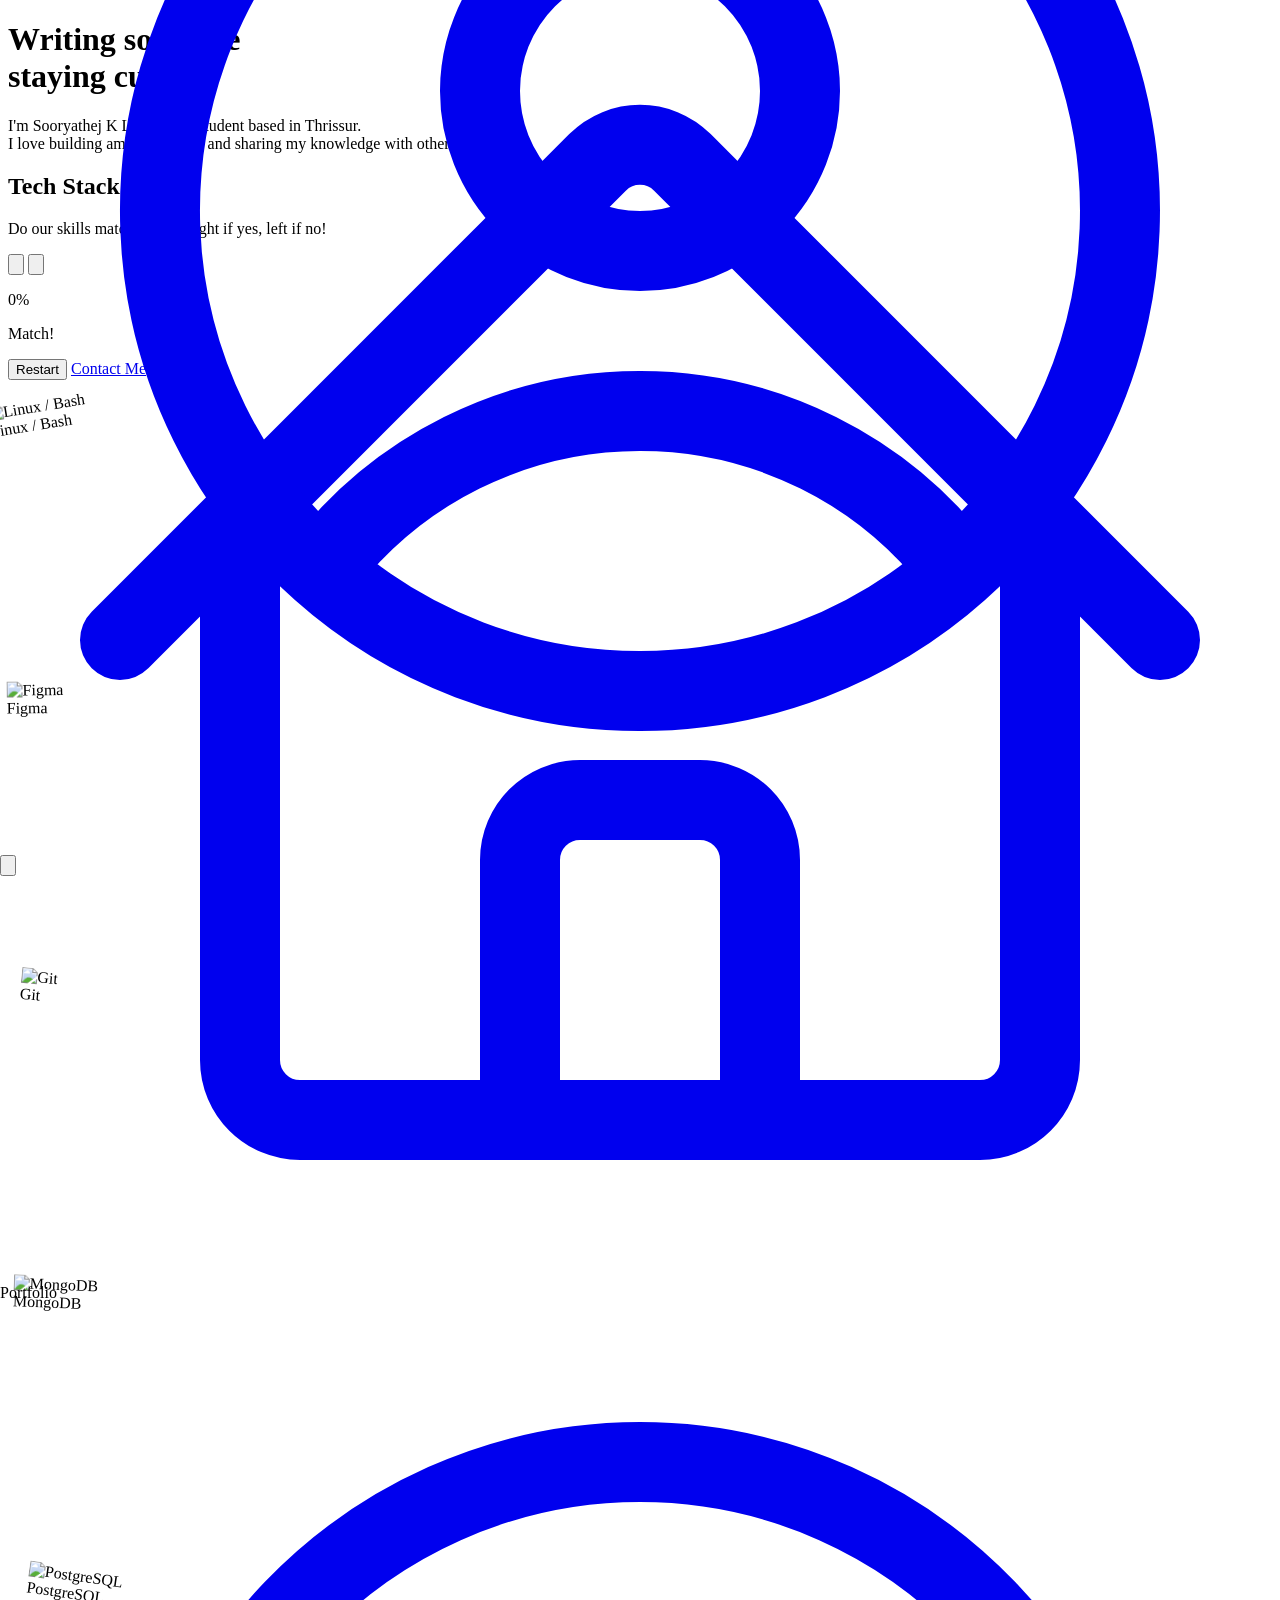
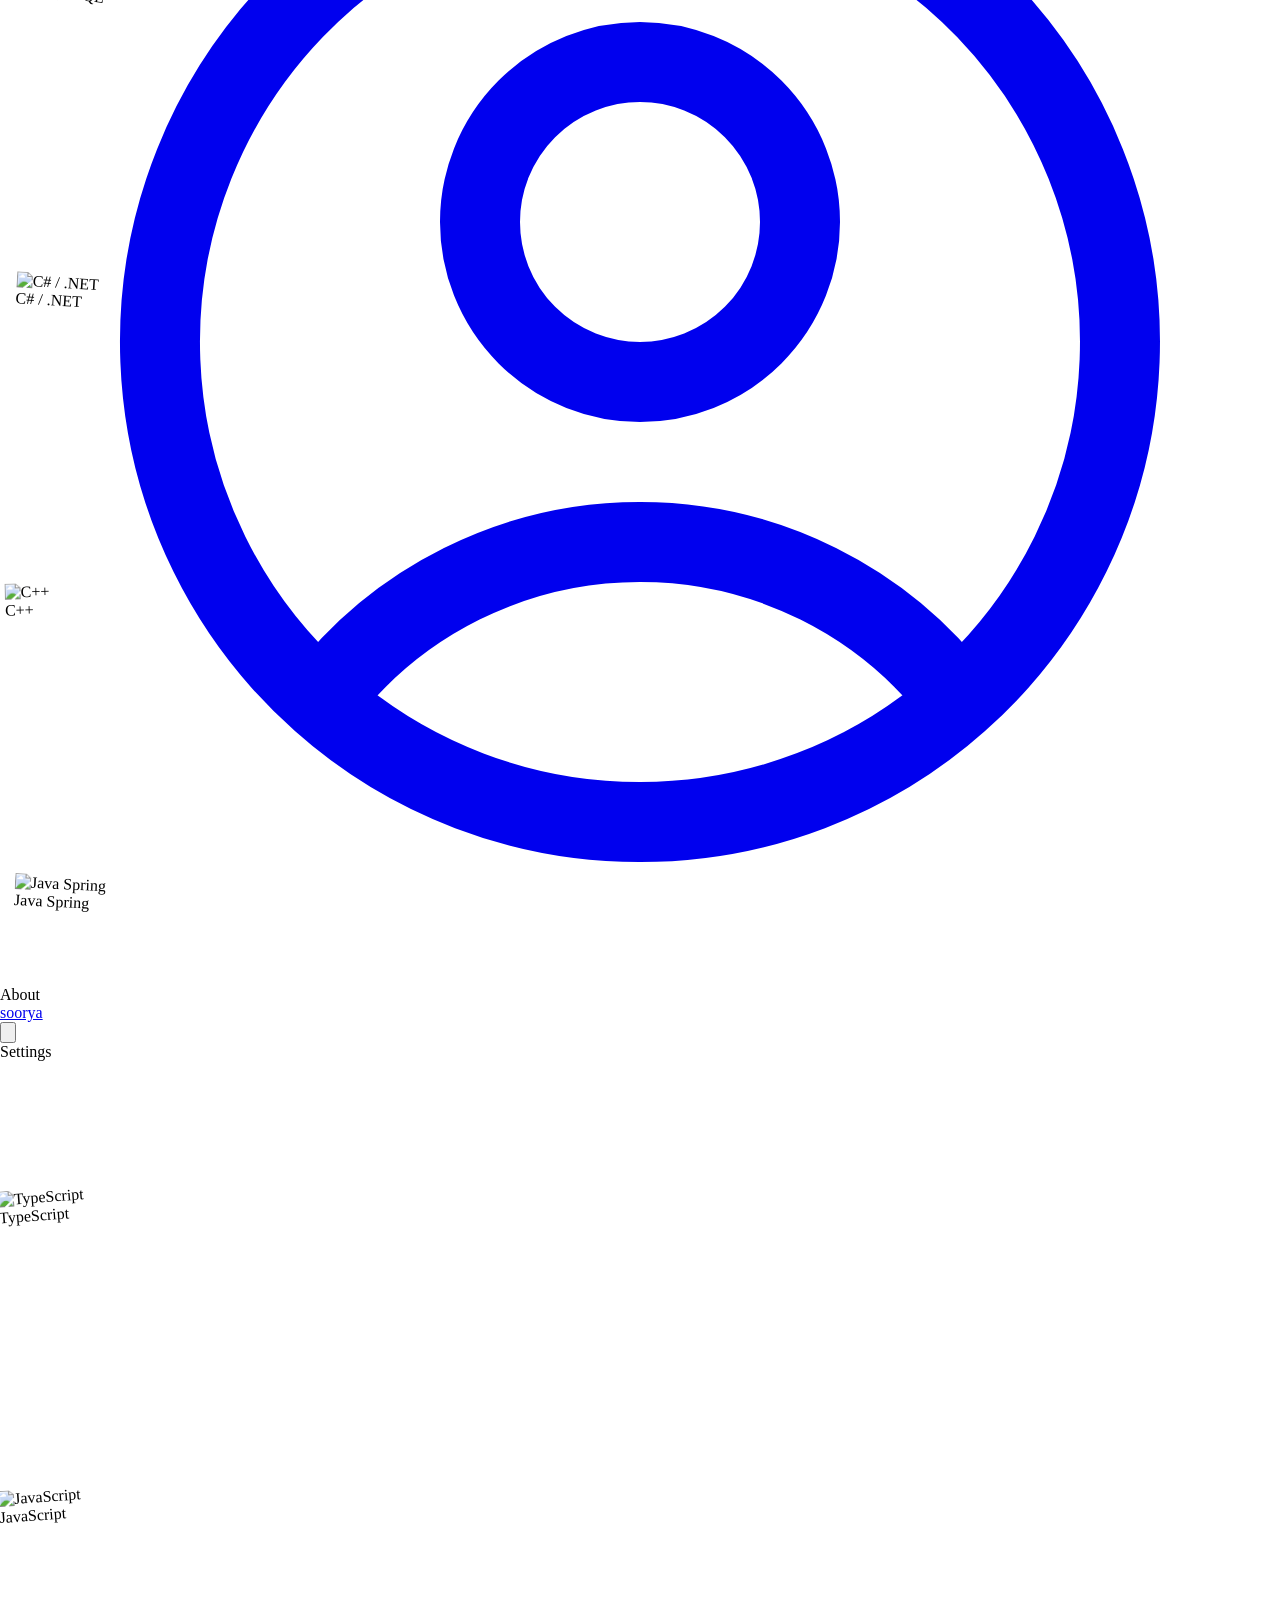
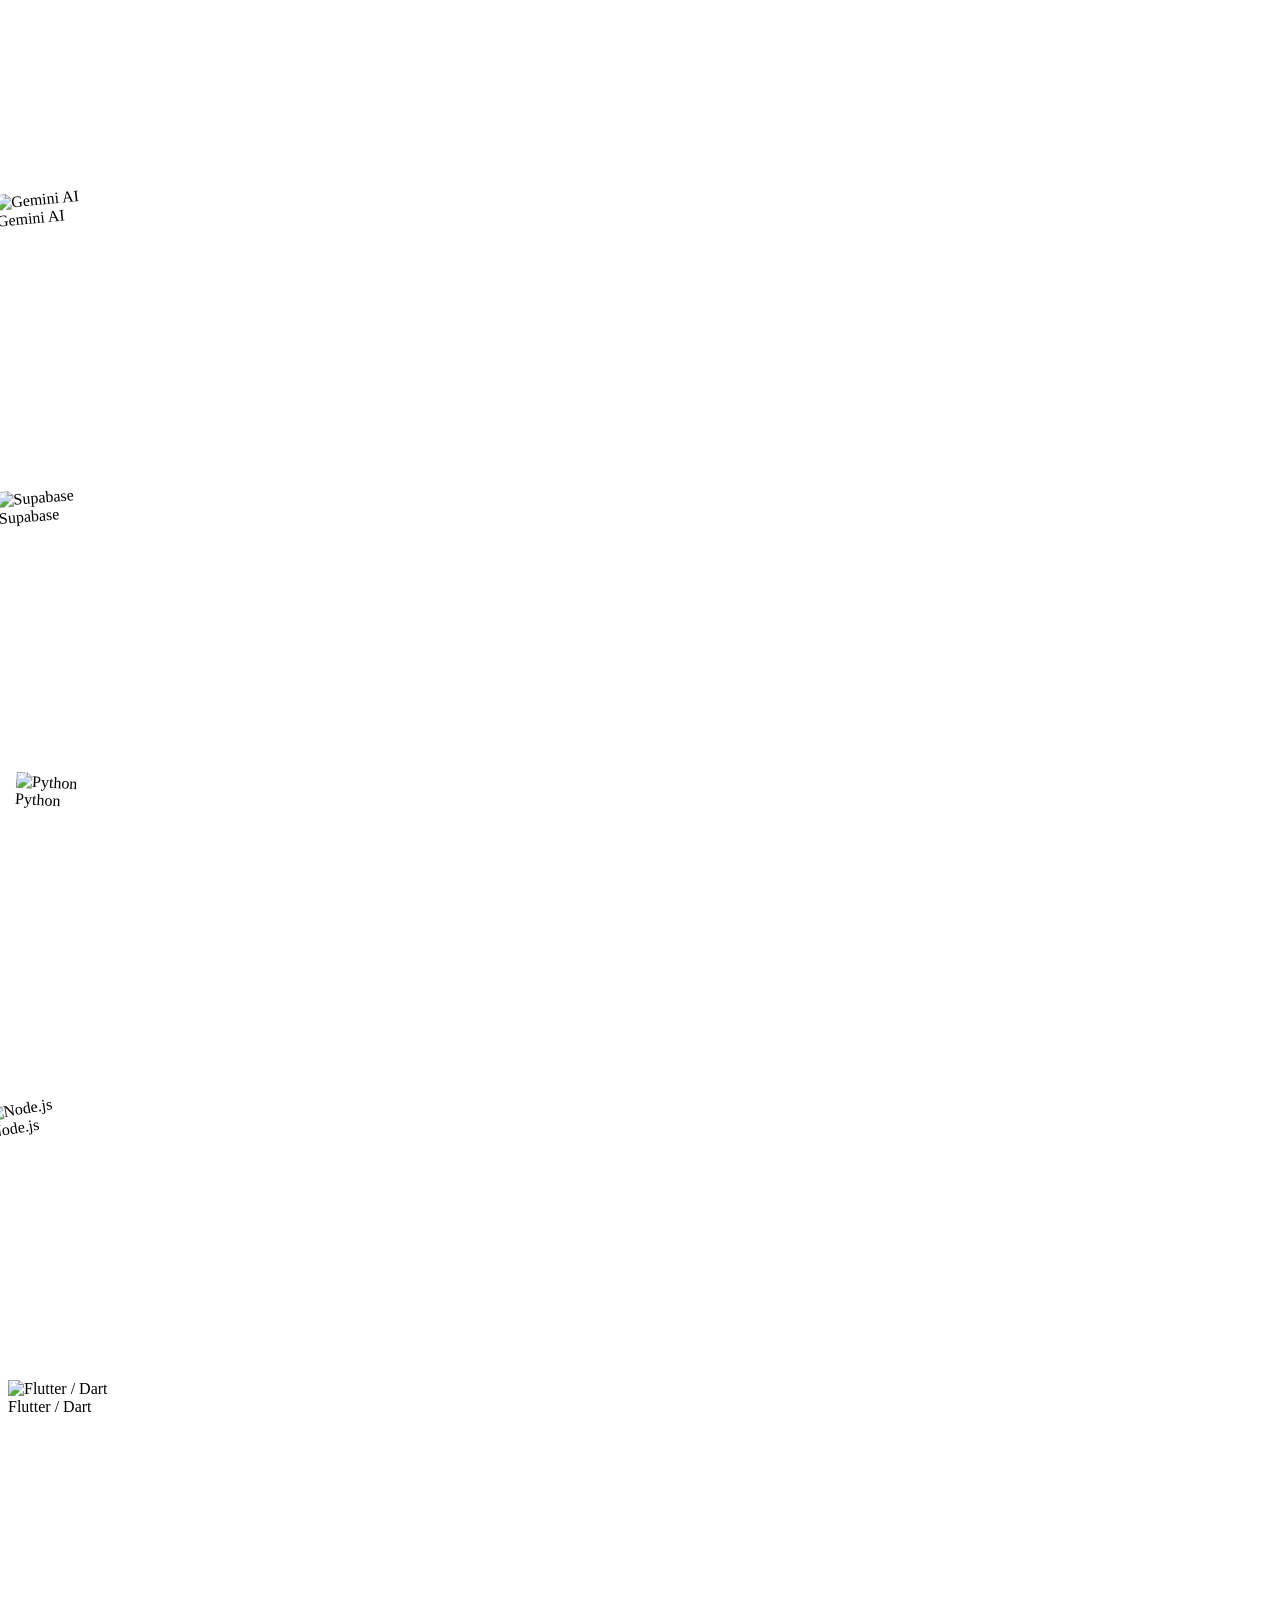
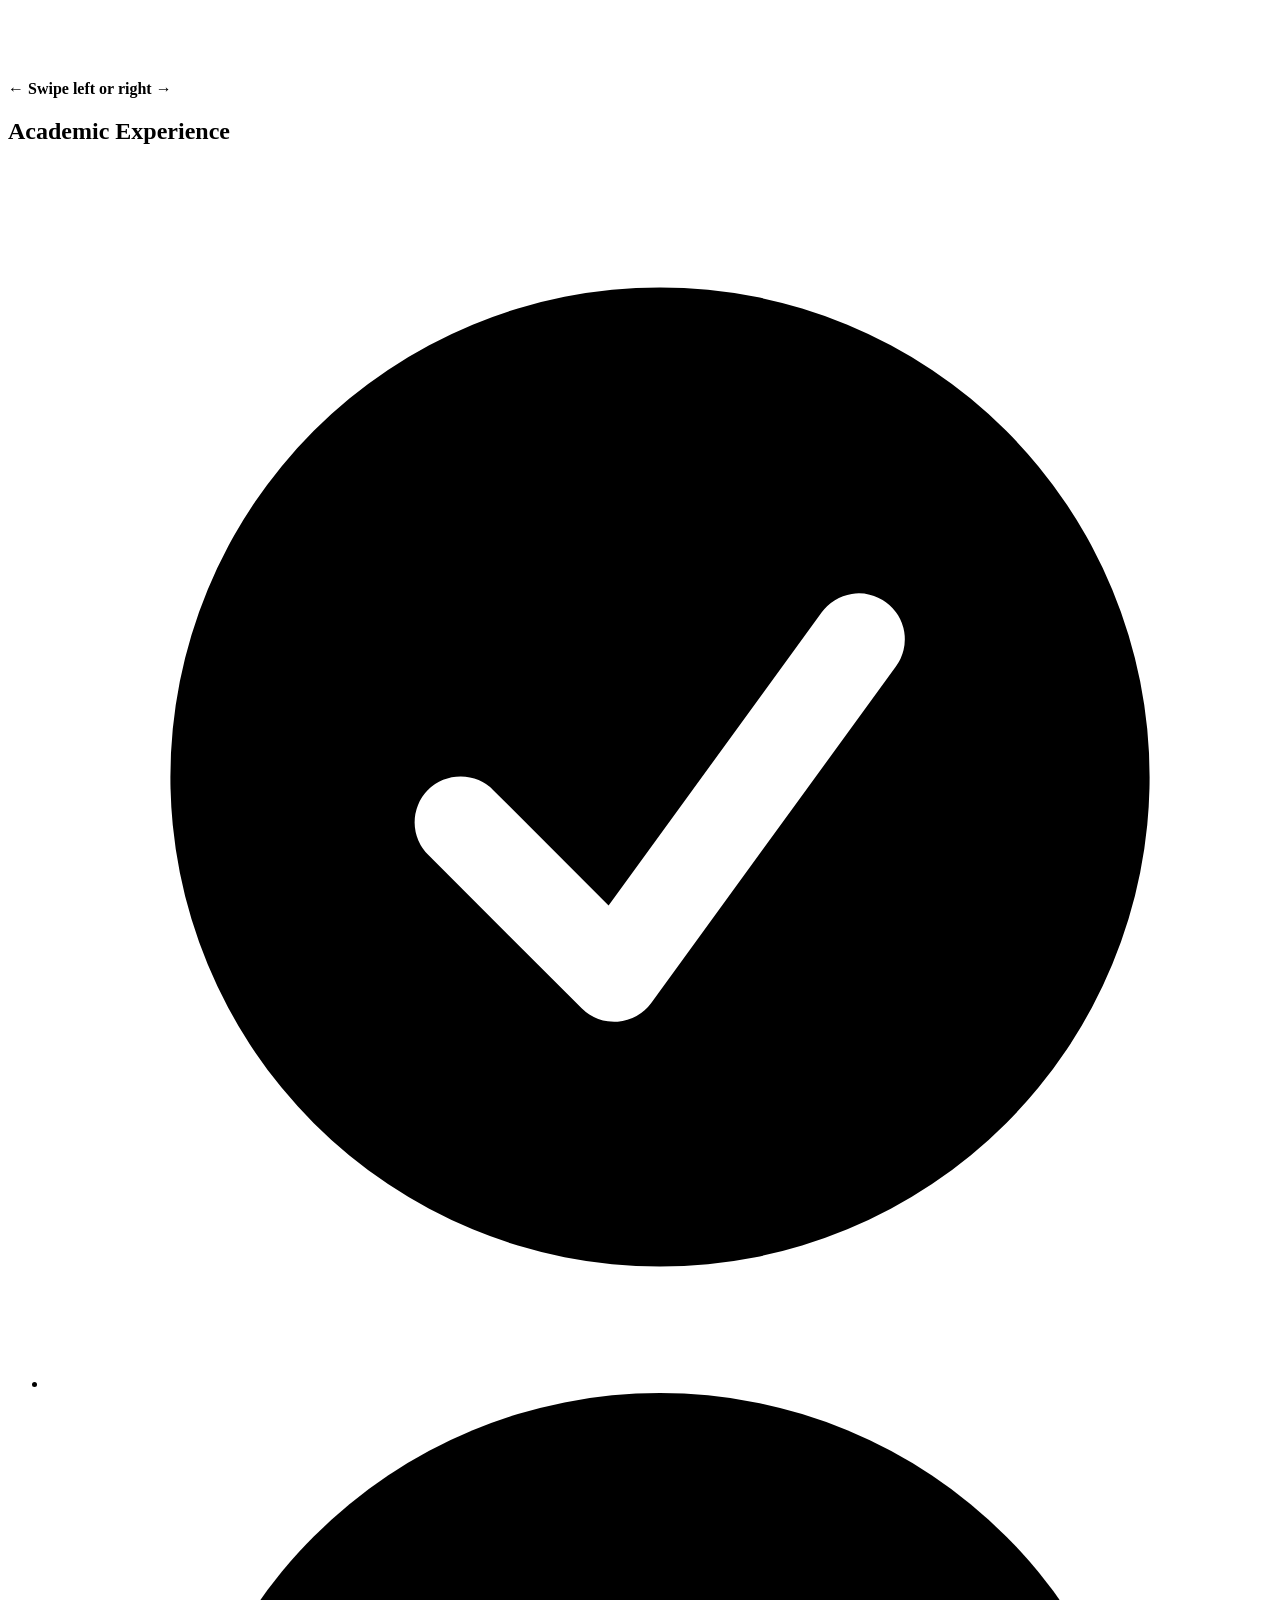
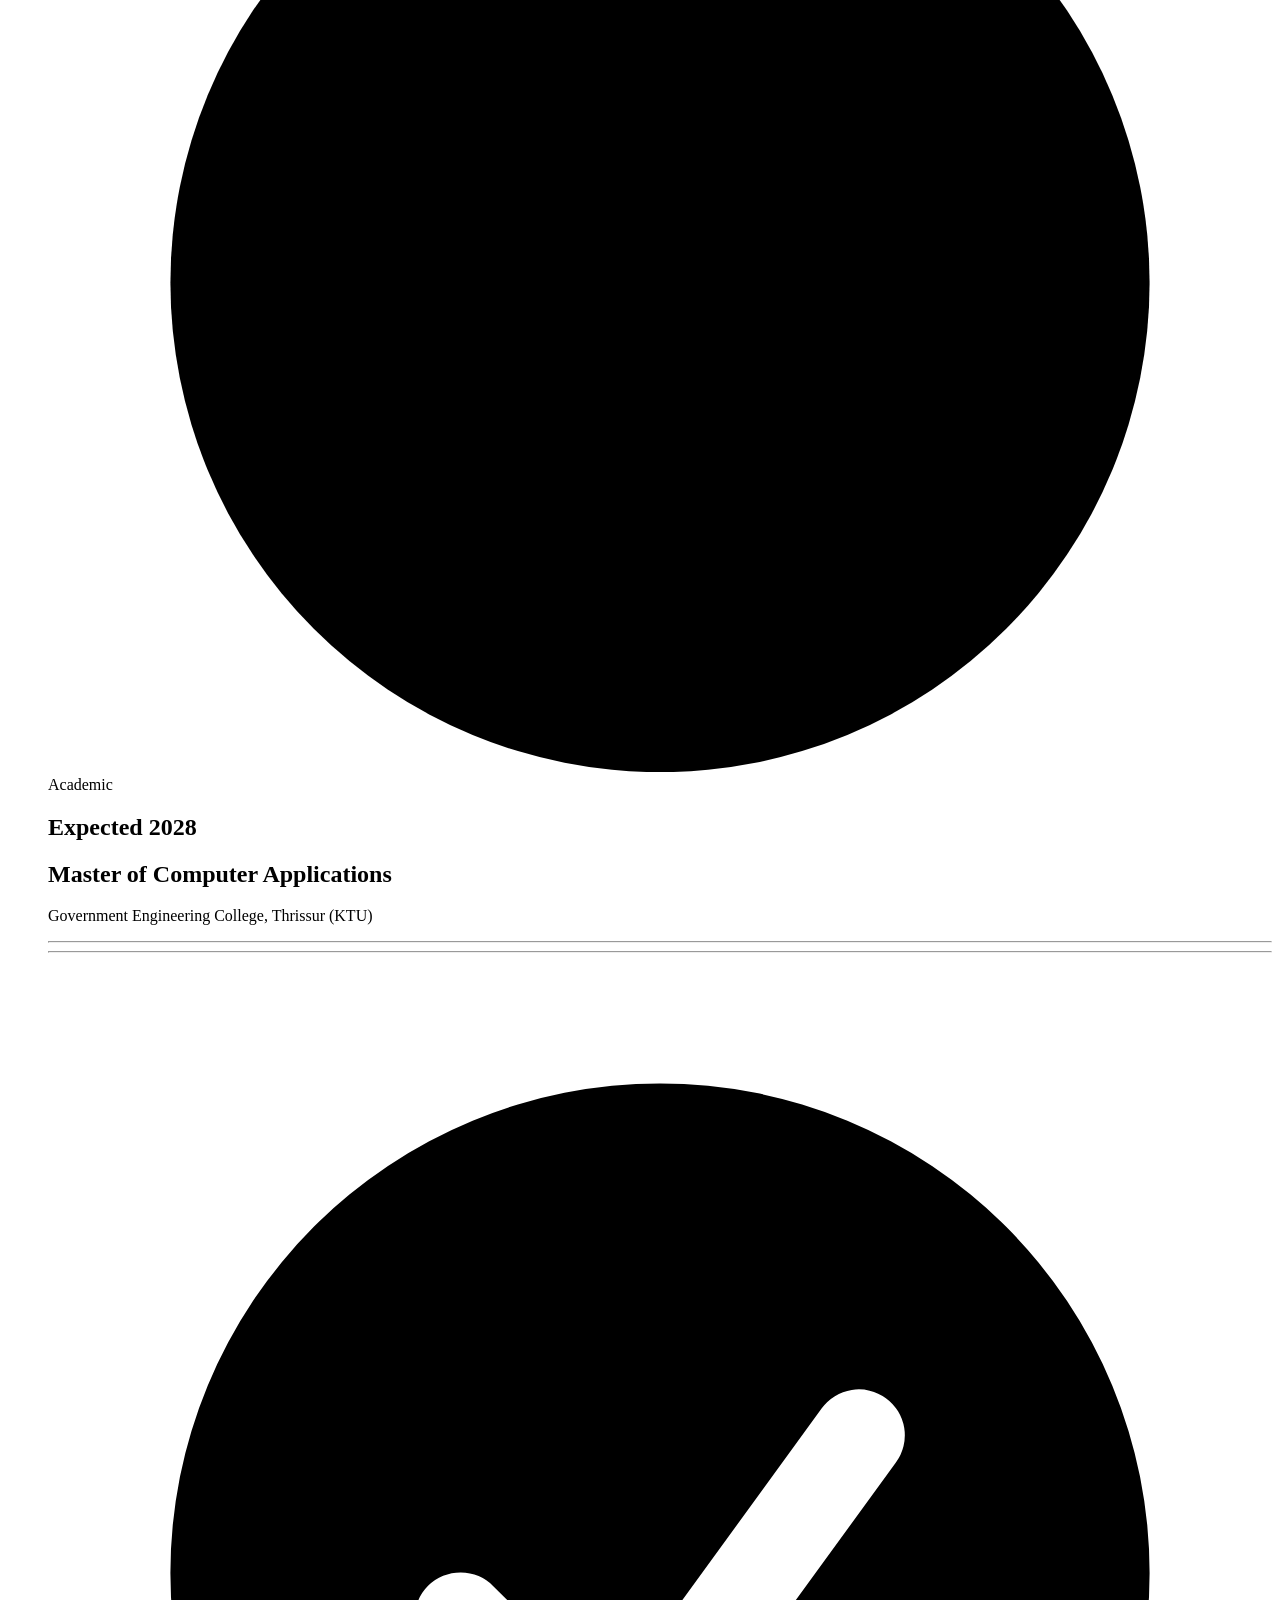
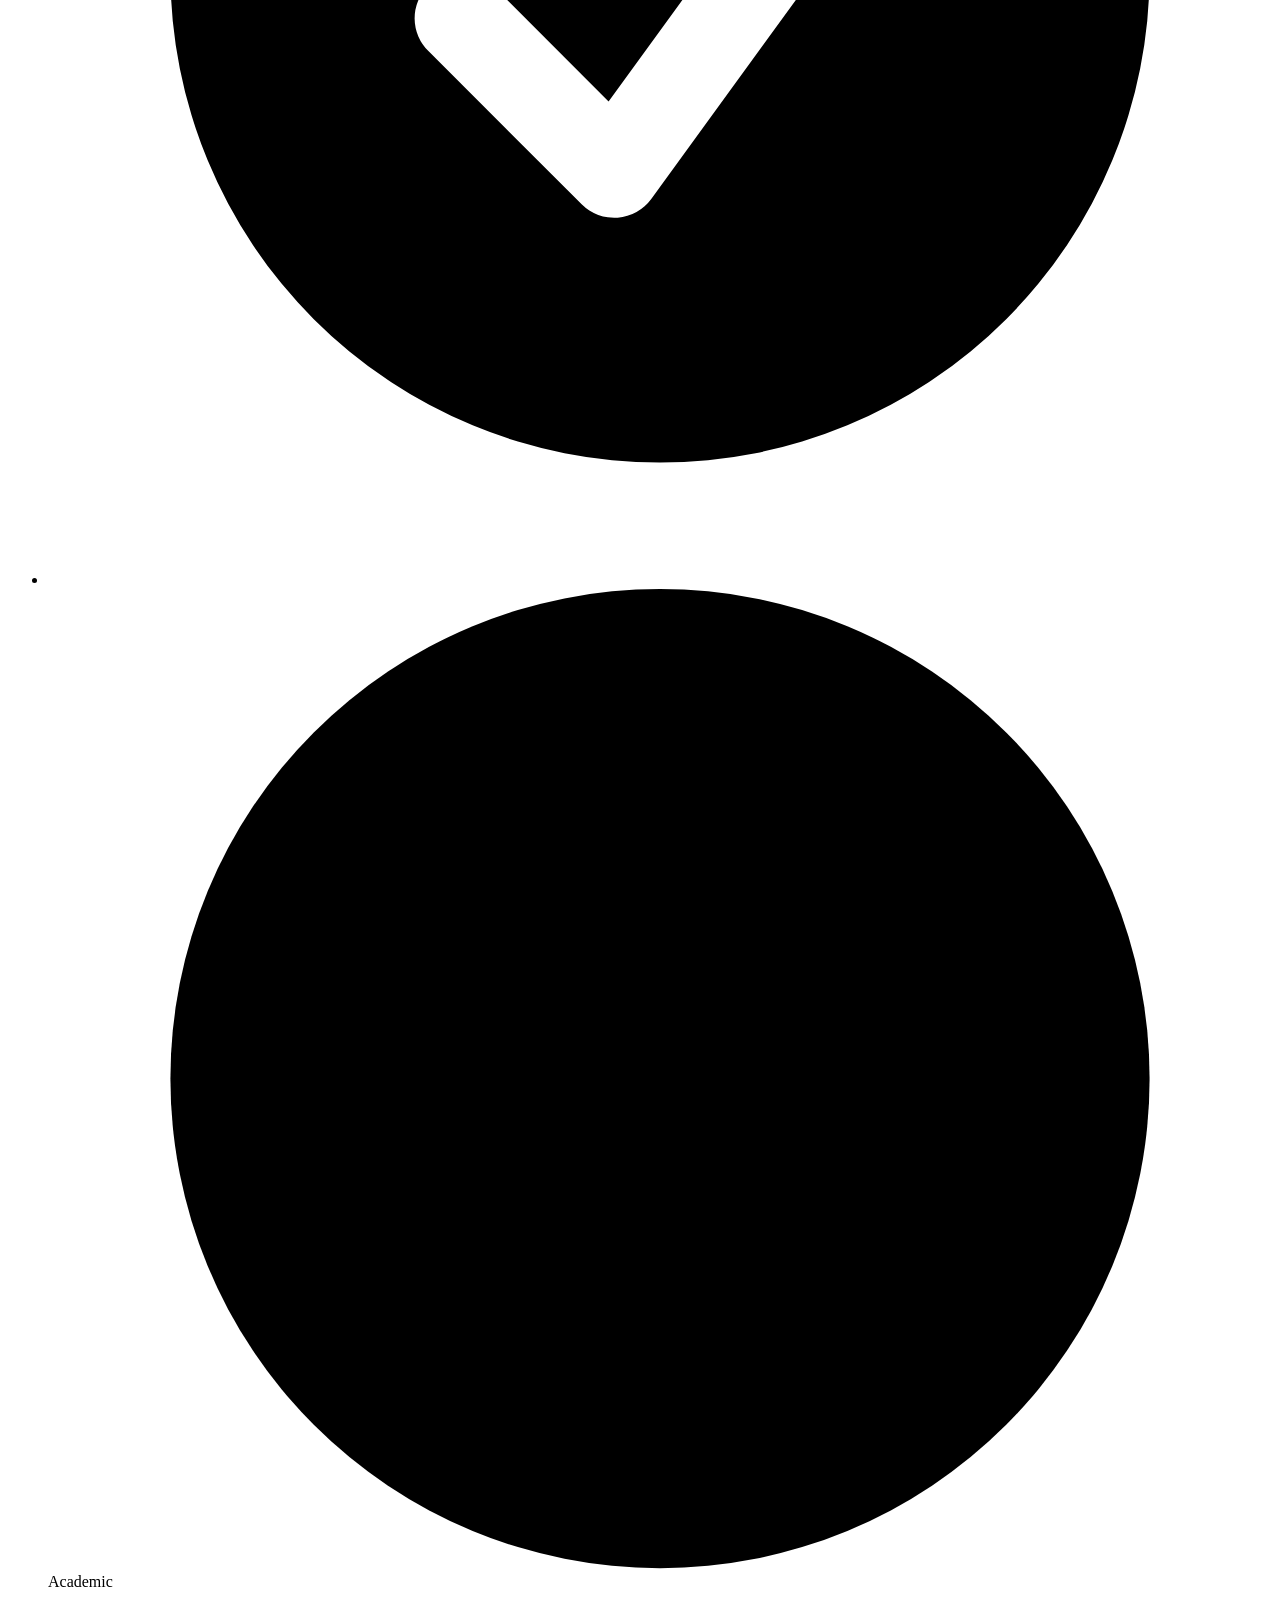
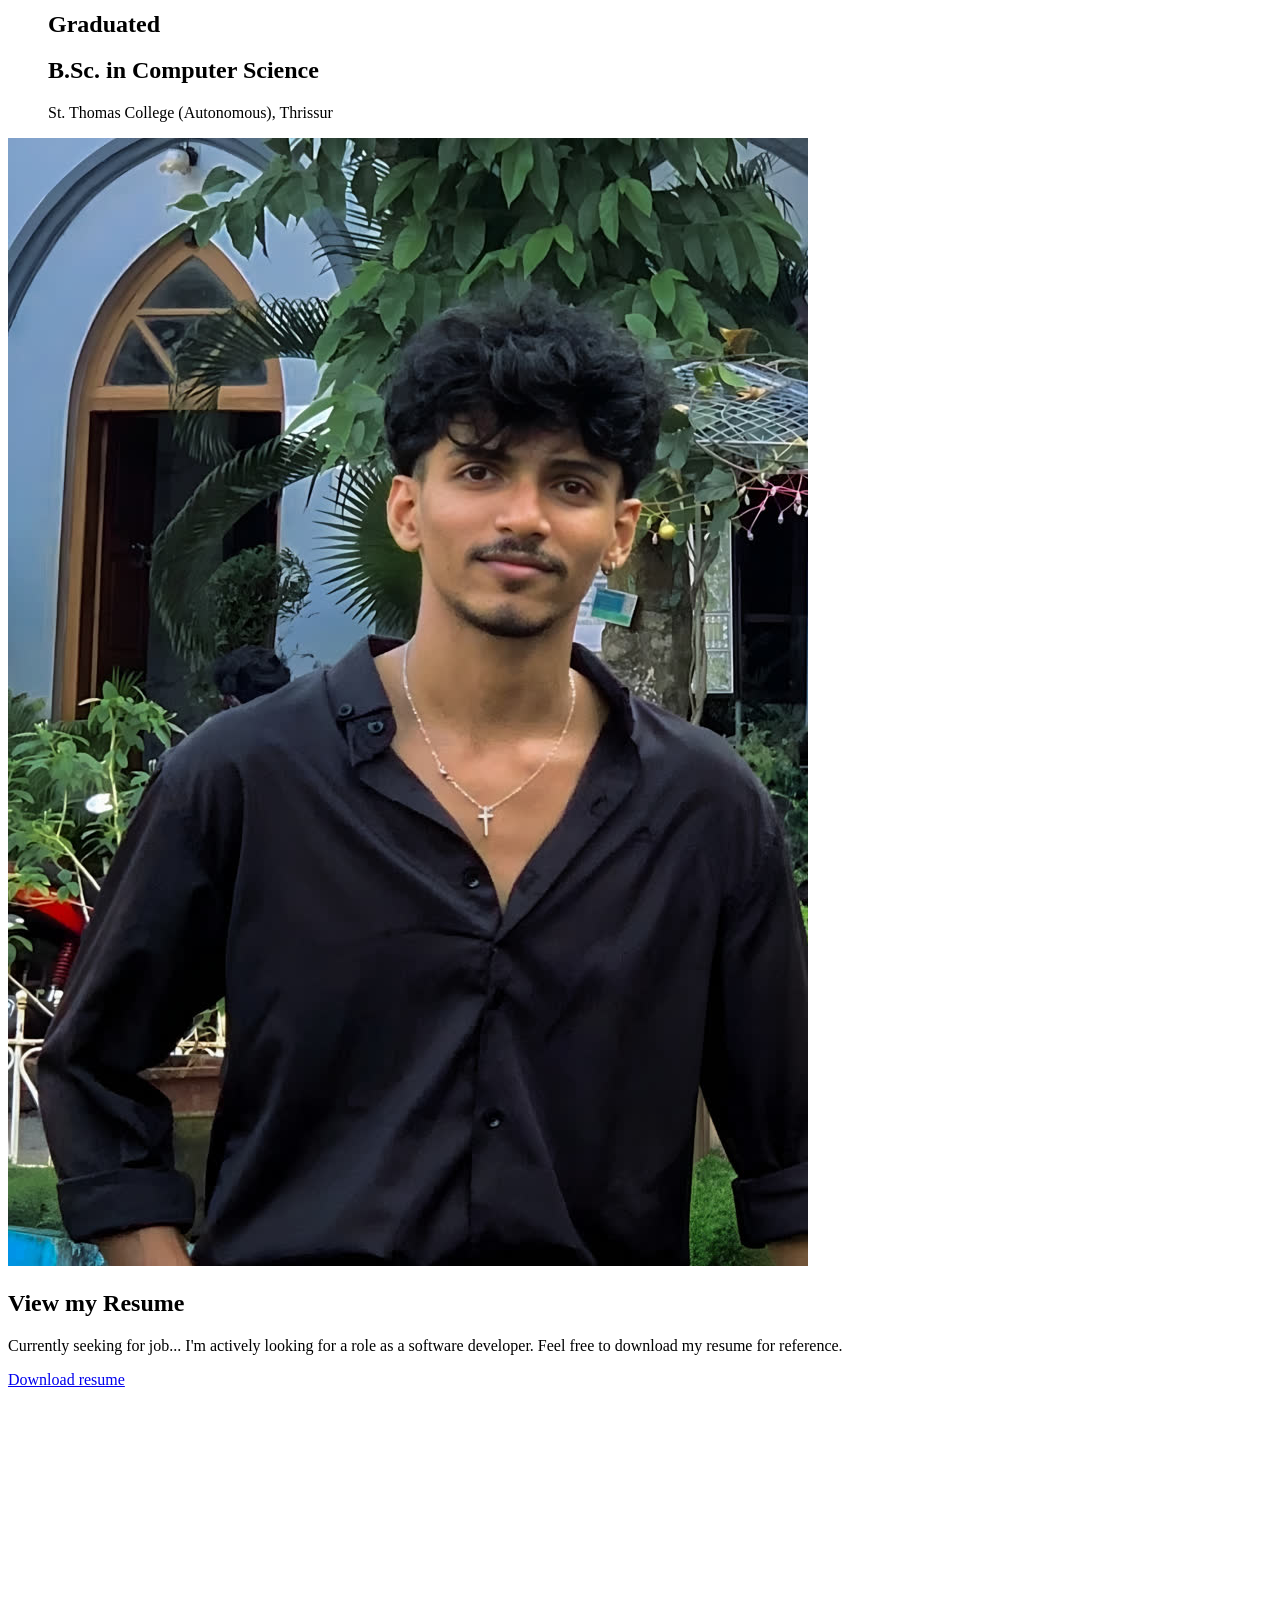
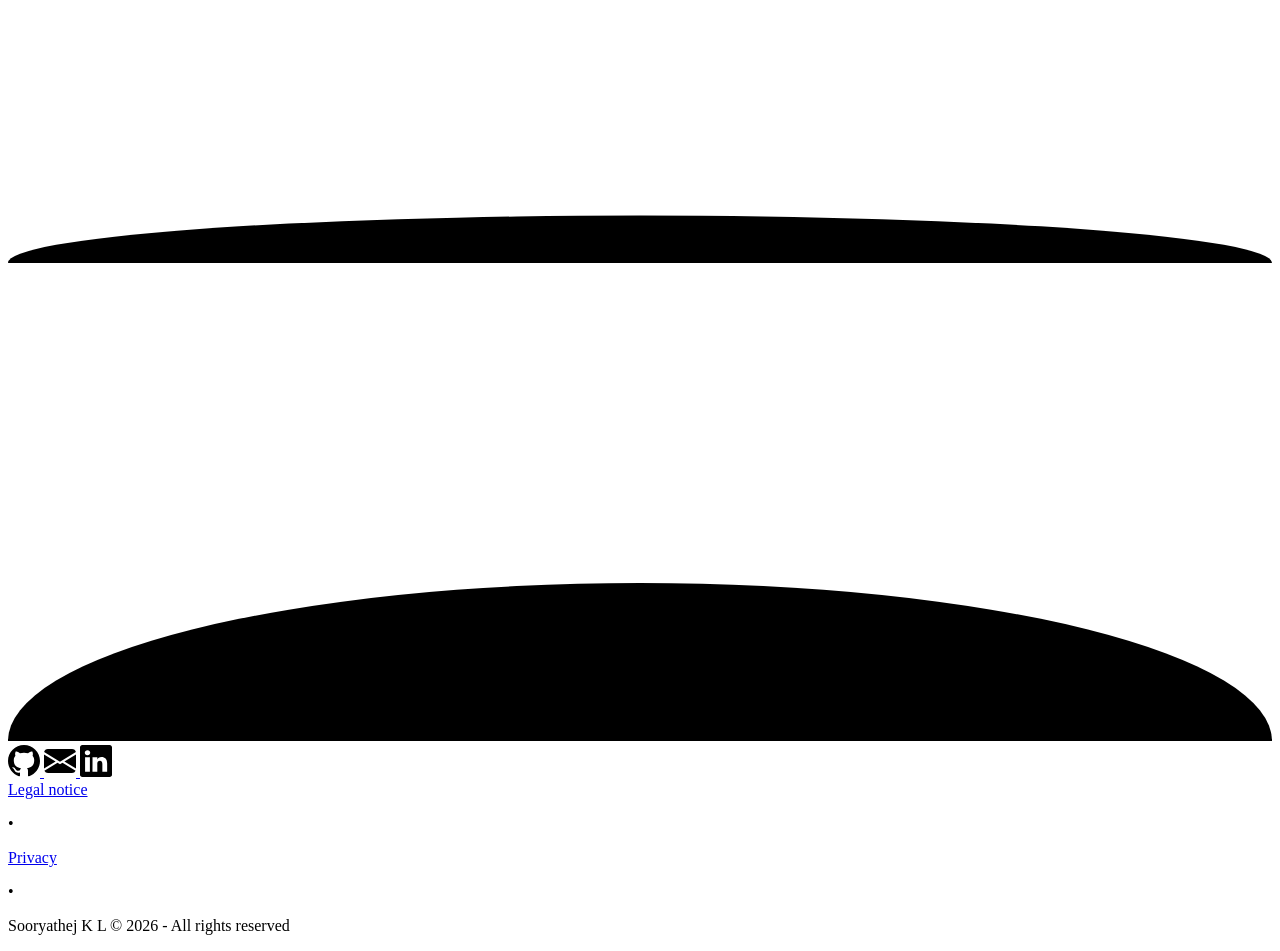
==== commit 6145b7d4: "Update window title and favicon logo" ====
--- a/index.html
+++ b/index.html
@@ -4,7 +4,9 @@
 <head>
     <meta charset="UTF-8">
     <meta name="viewport" content="width=device-width, initial-scale=1.0">
-    <title>Sooryathej K L - Software Developer | Portfolio</title>
+    <title>SOORYA</title>
+    <link rel="icon"
+        href="data:image/svg+xml,<svg xmlns=%22http://www.w3.org/2000/svg%22 viewBox=%220 0 100 100%22><text y=%22.9em%22 font-size=%2290%22>🌐</text></svg>">
 
     <!-- Tailwind & DaisyUI -->
     <link href="https://cdn.jsdelivr.net/npm/daisyui@4.10.2/dist/full.min.css" rel="stylesheet" type="text/css" />
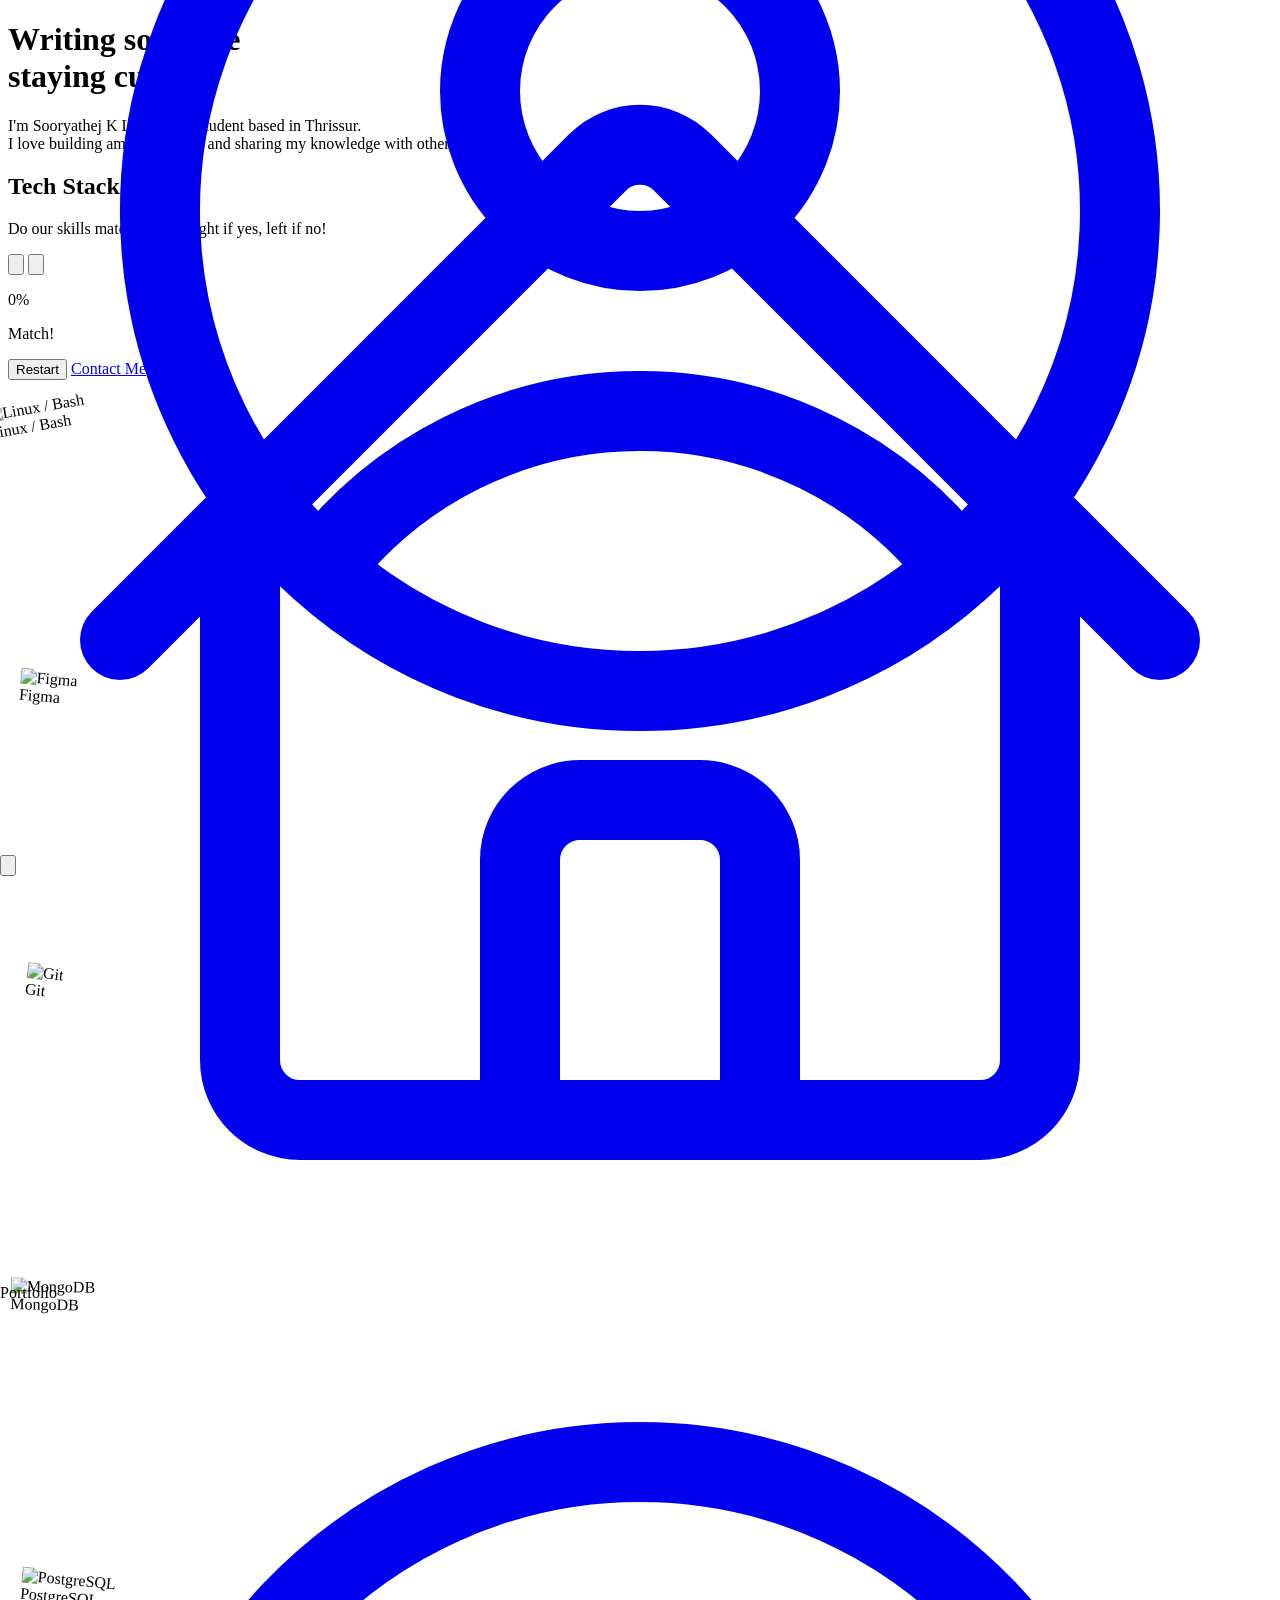
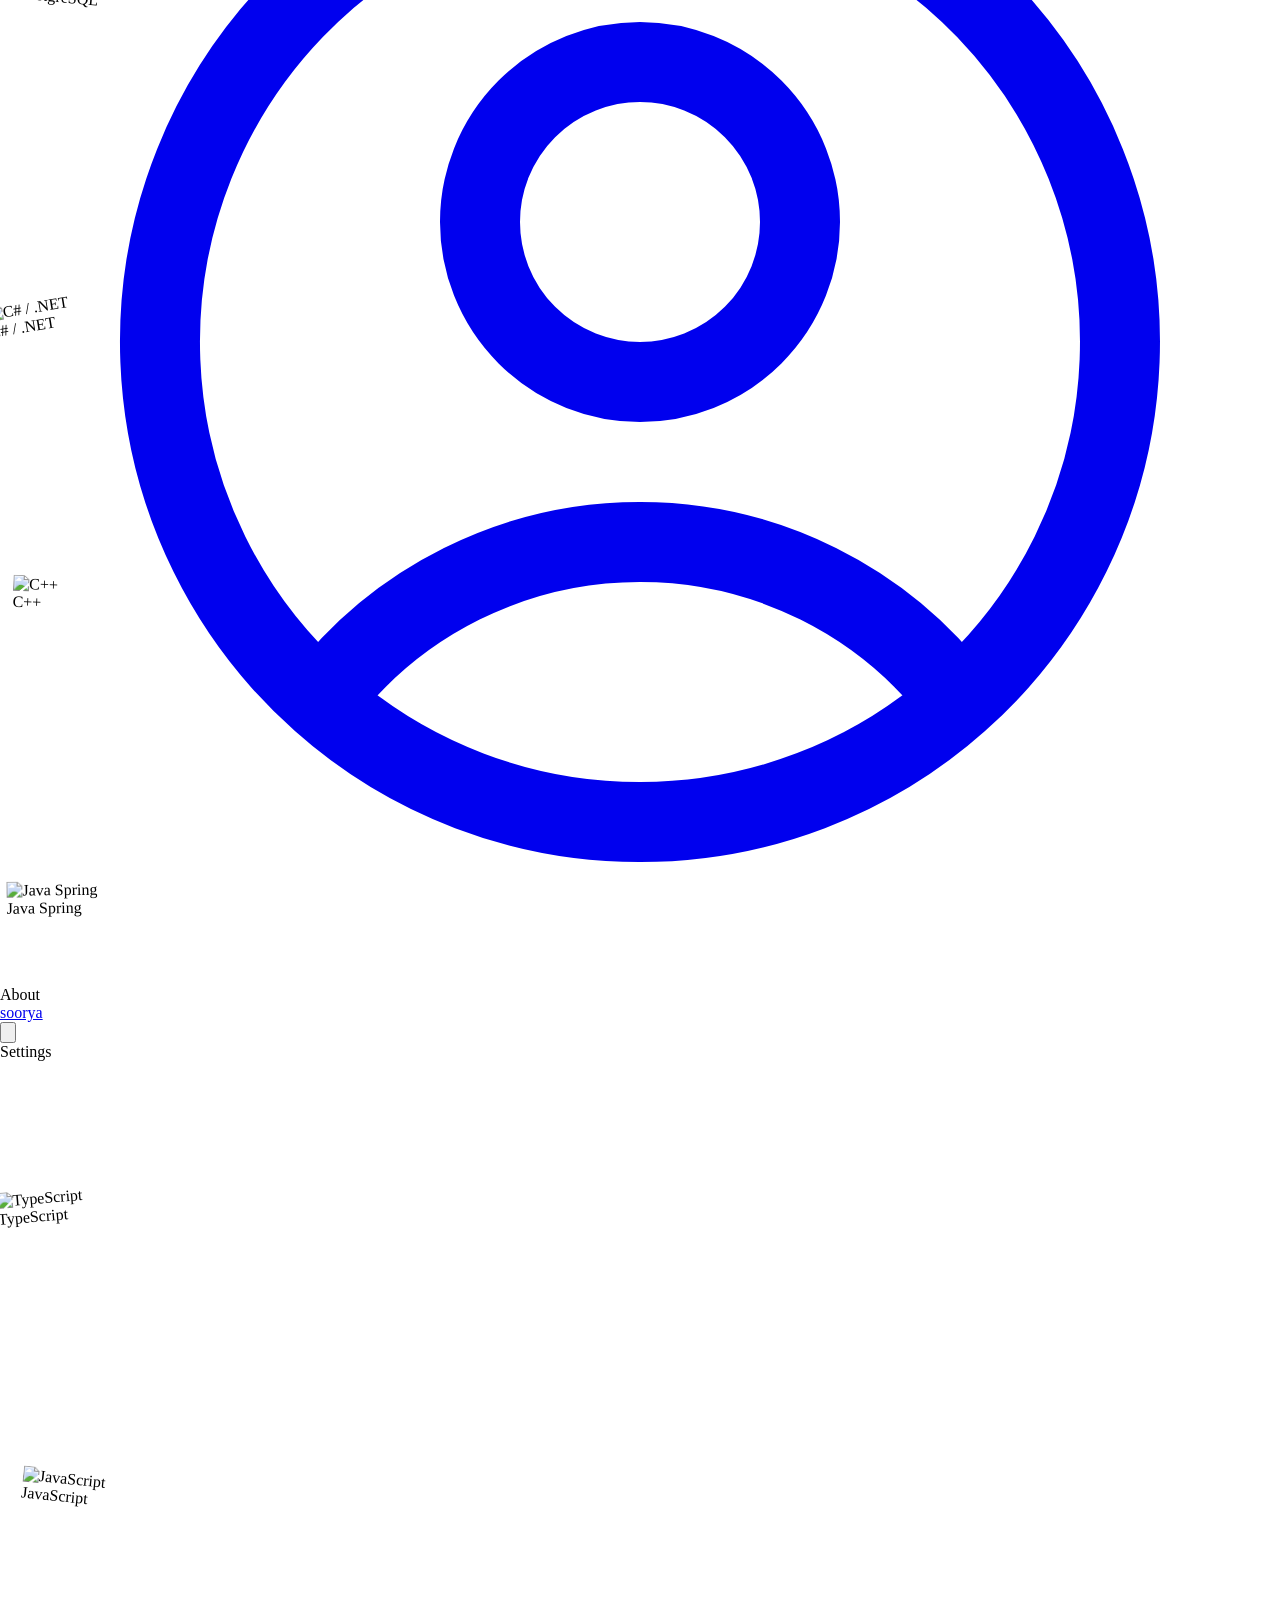
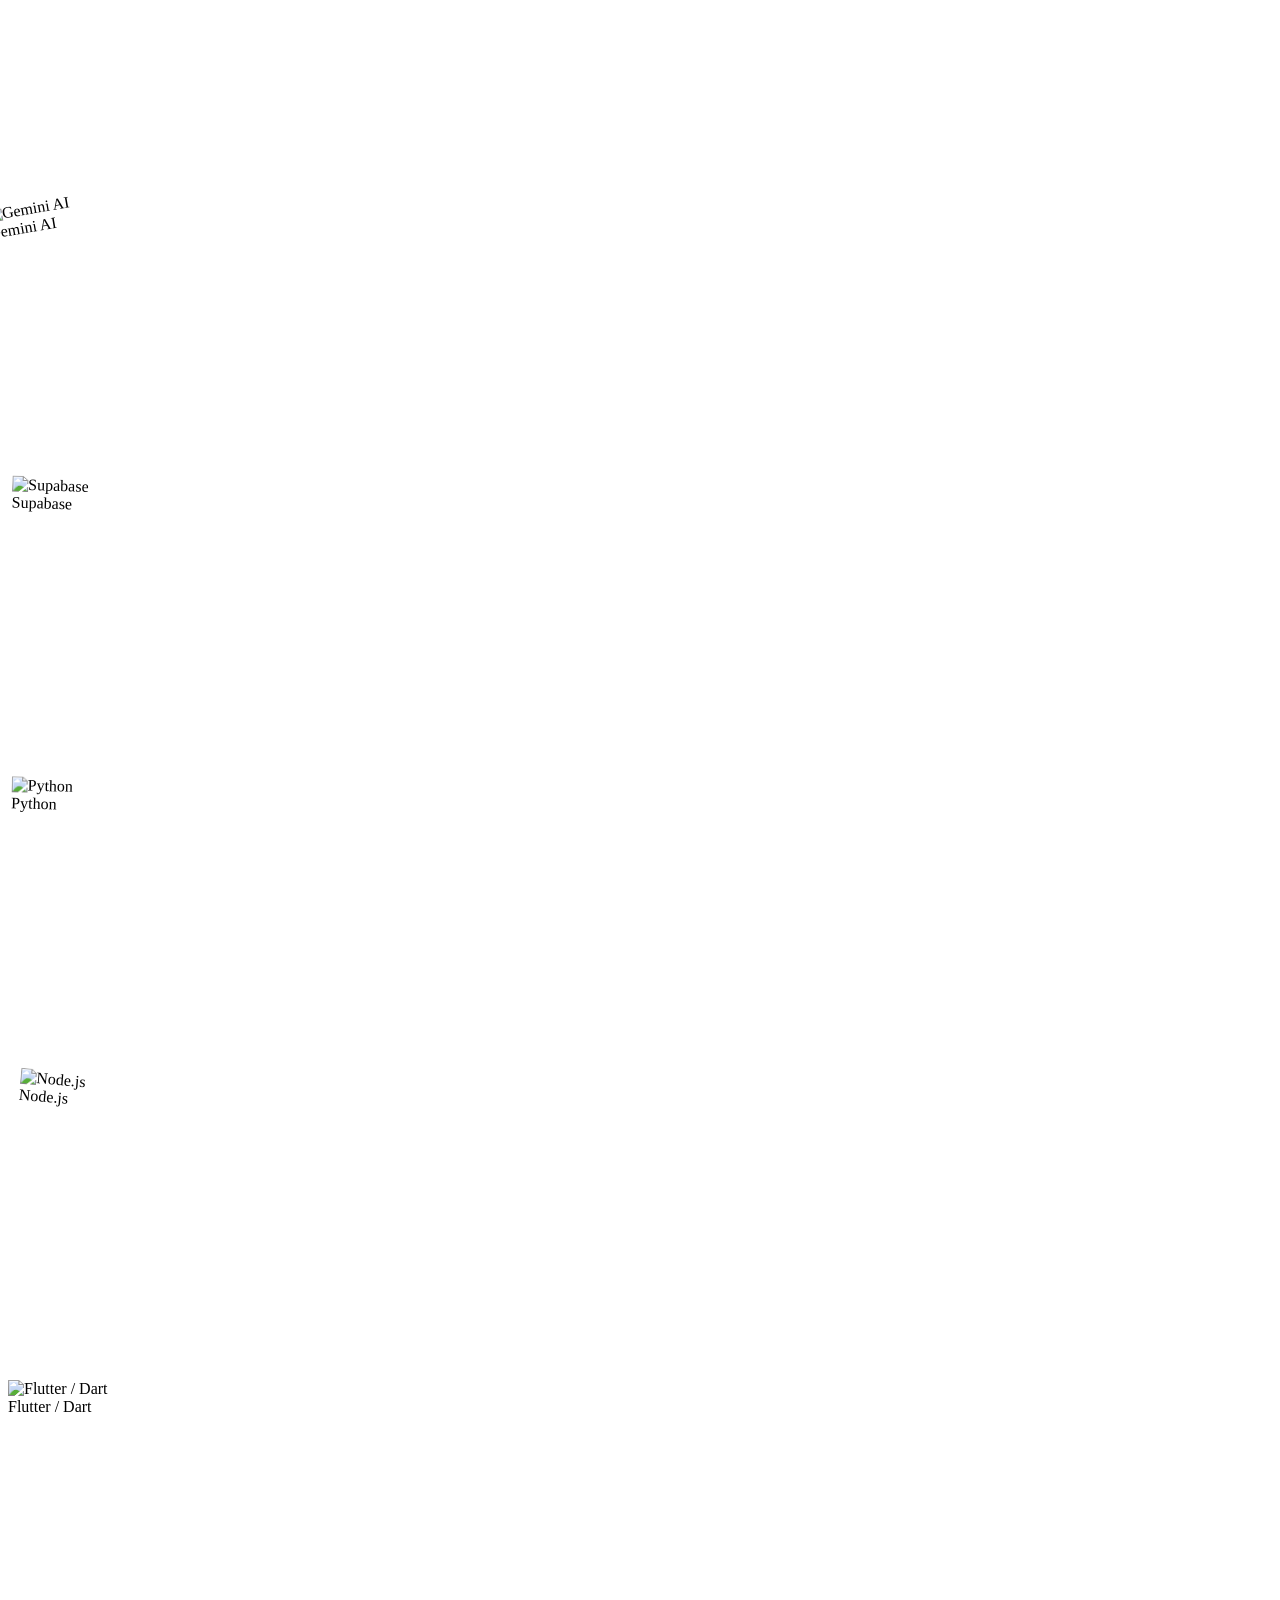
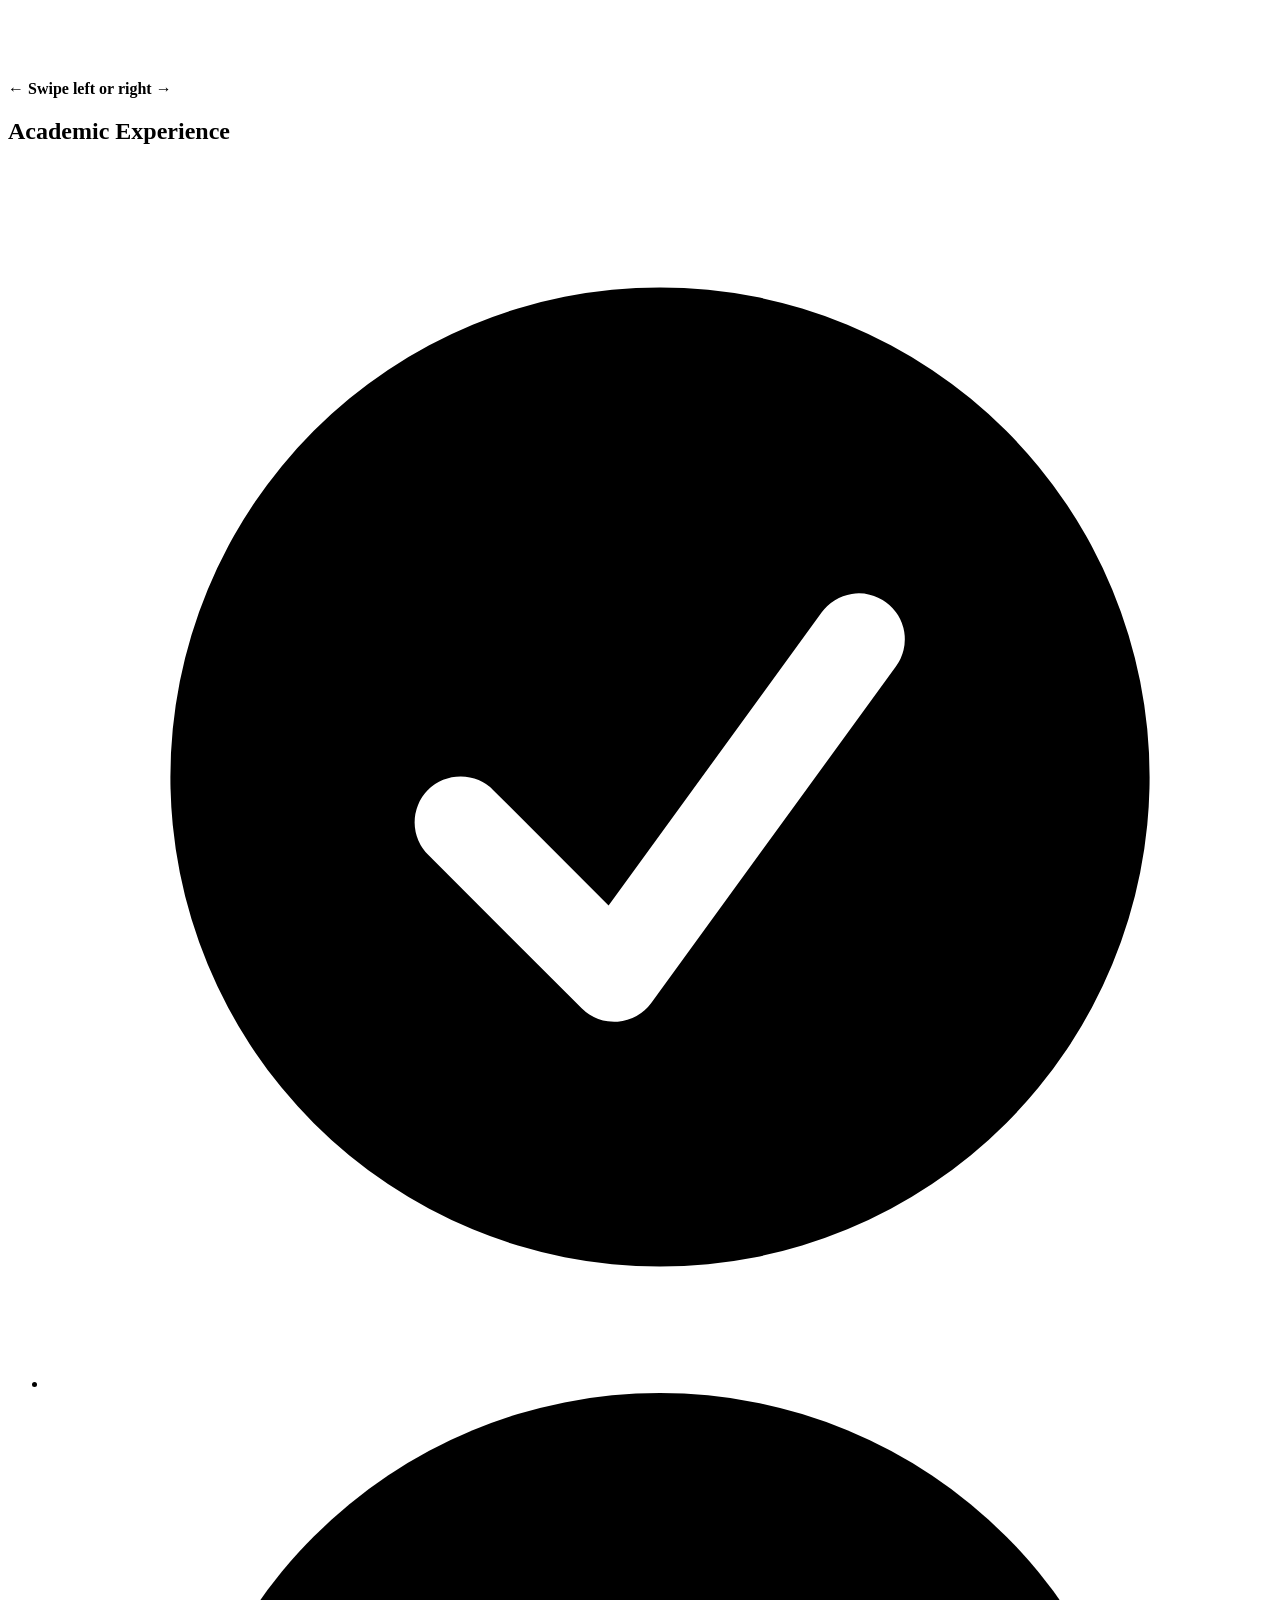
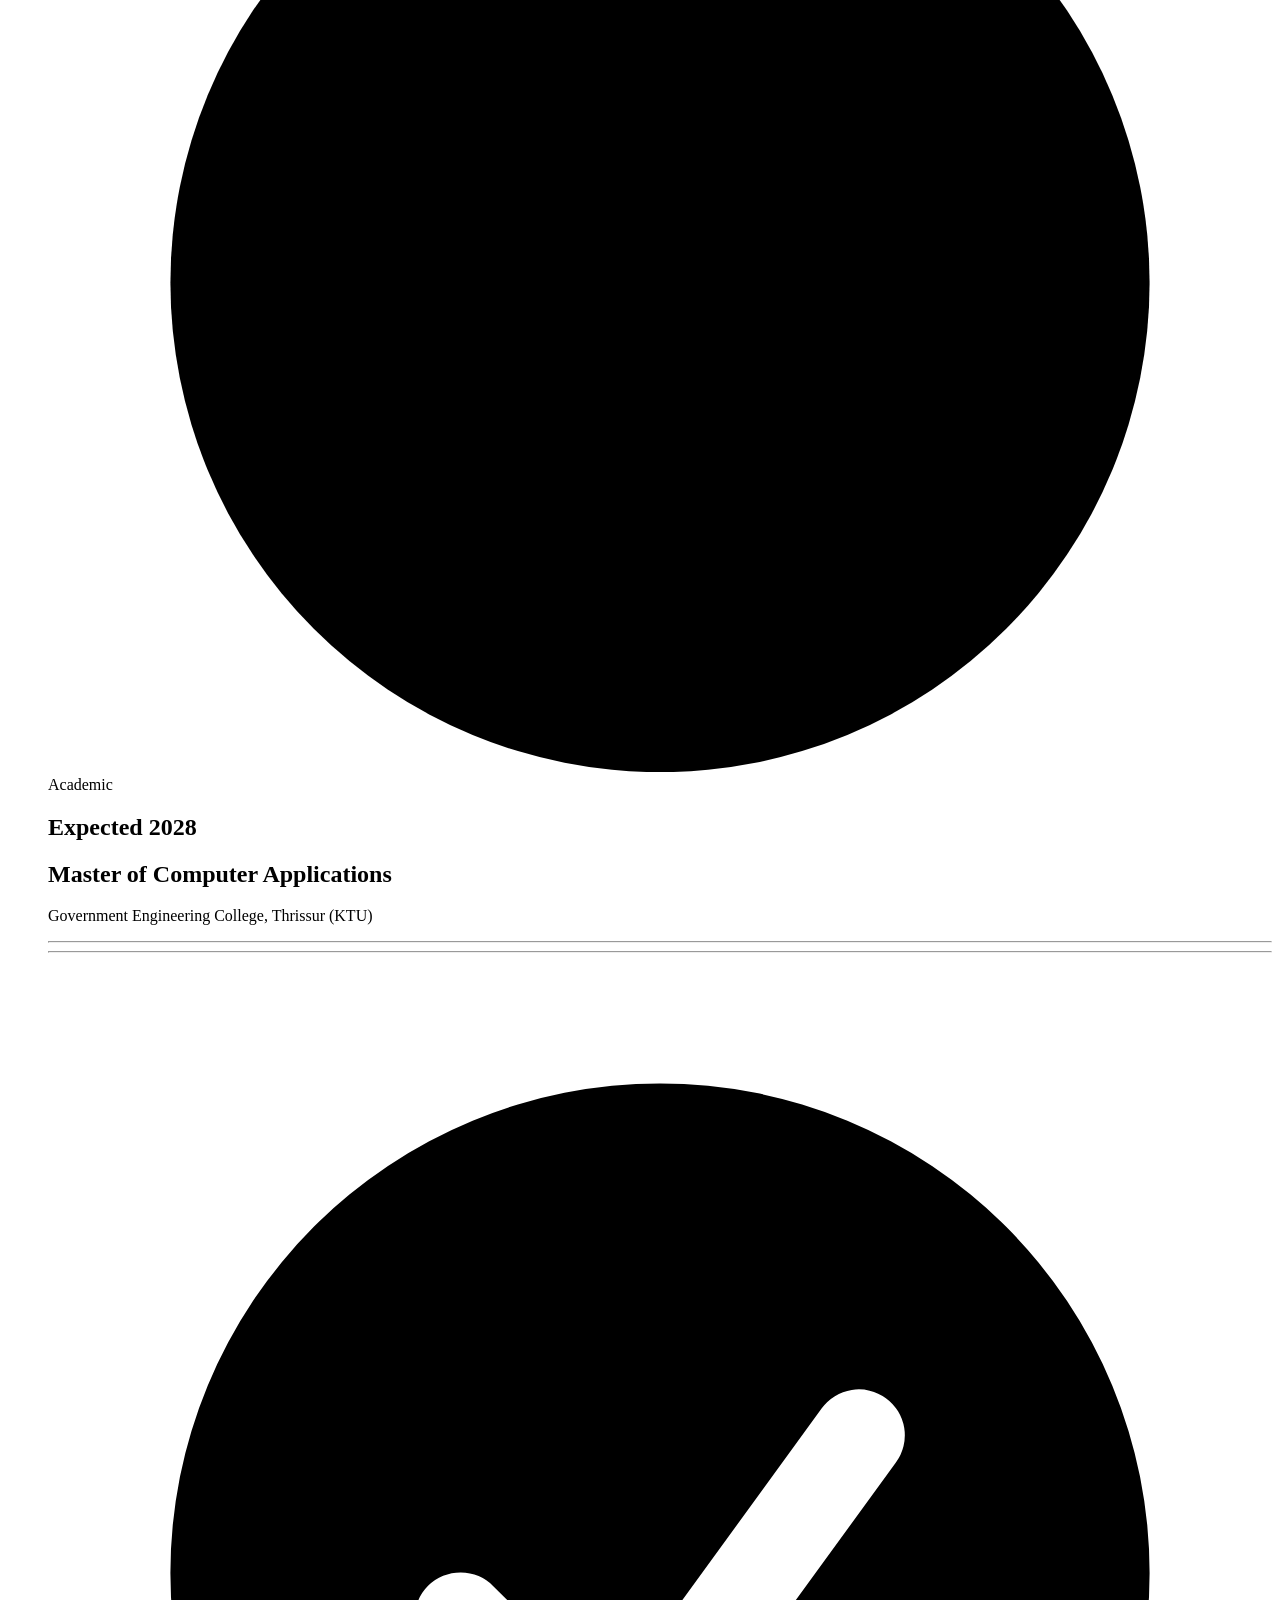
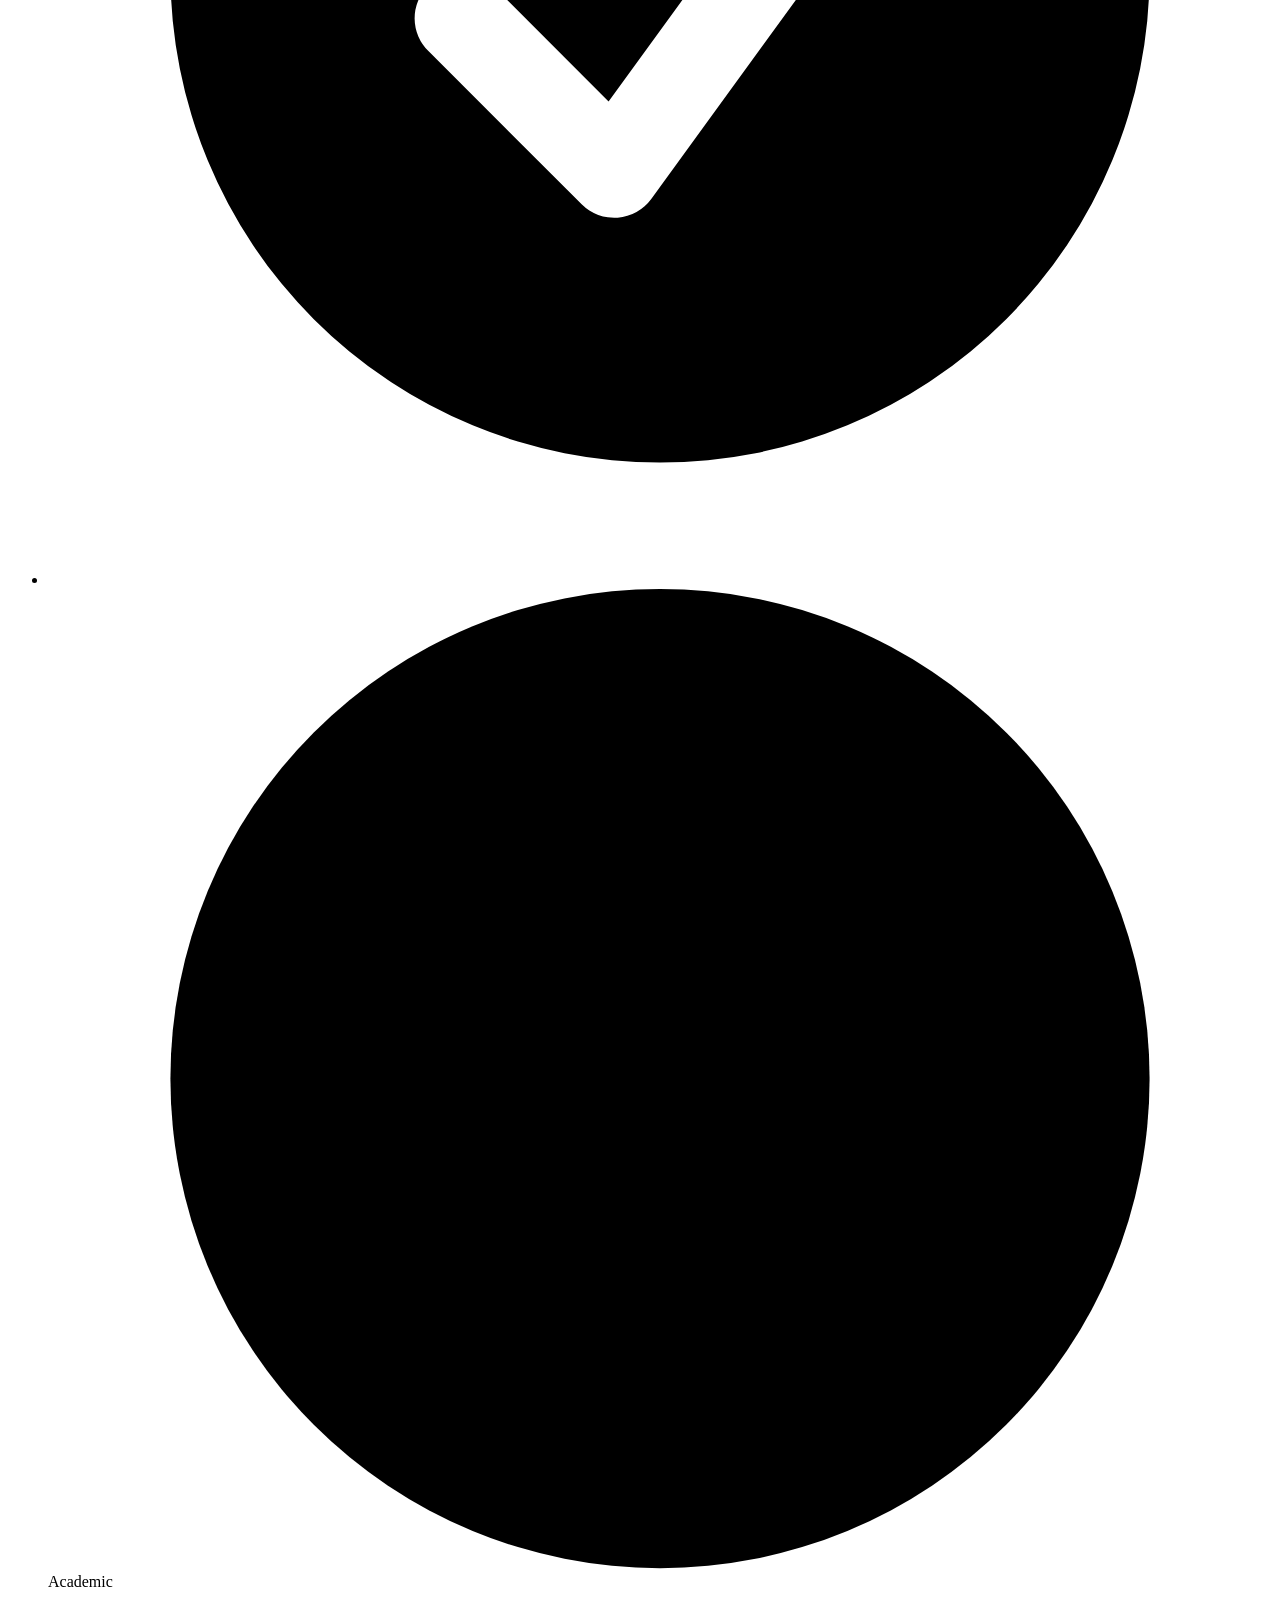
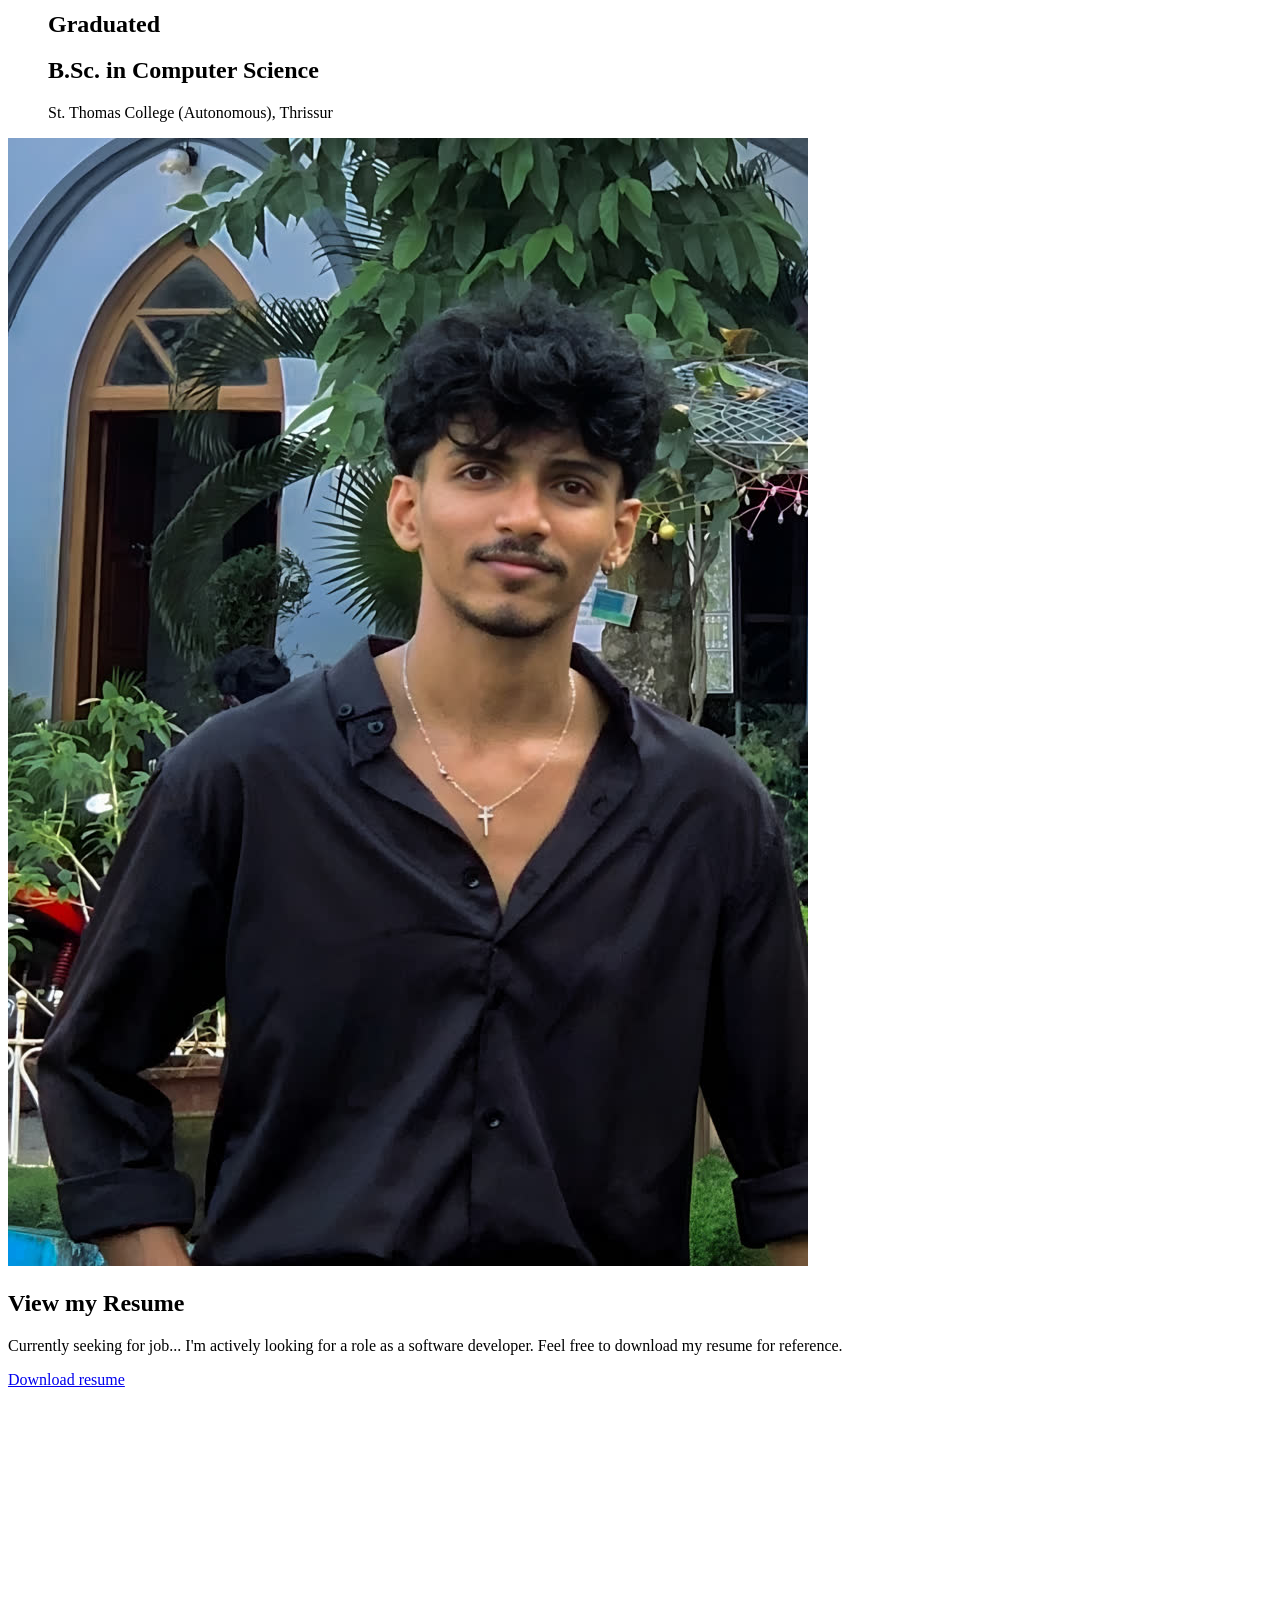
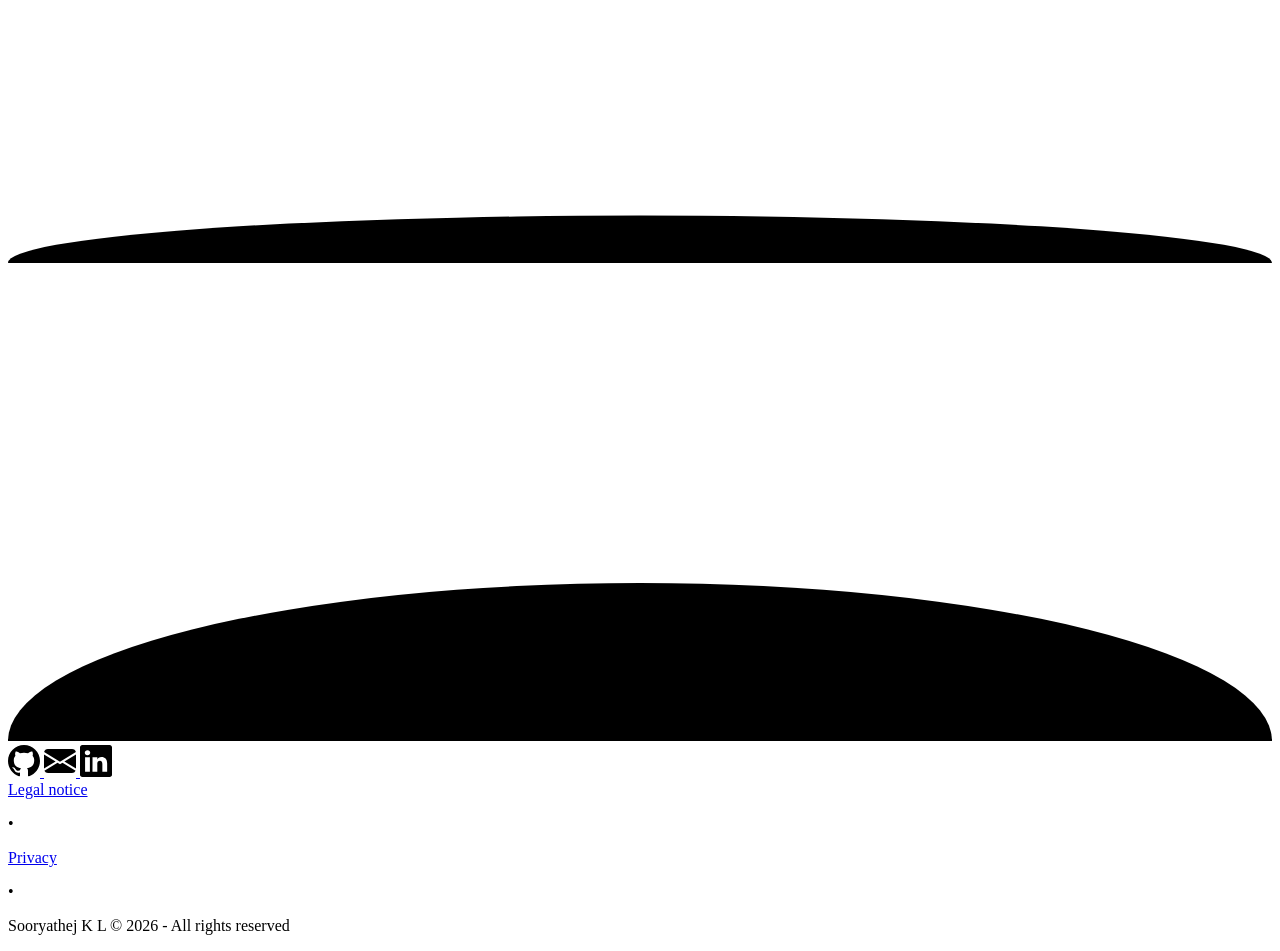
==== commit da755f15: "Update resume to v4" ====
--- a/index.html
+++ b/index.html
@@ -355,8 +355,8 @@
                                     Currently seeking for job... I'm actively looking for a role as a software
                                     developer. Feel free to download my resume for reference.
                                 </p>
-                                <a class="btn btn-primary" href="./Sooryathej_Resume_v3.pdf"
-                                    download="Sooryathej_Resume_v3.pdf">Download resume</a>
+                                <a class="btn btn-primary" href="./Sooryathej_Resume_v4.pdf"
+                                    download="Sooryathej_Resume_v4.pdf">Download resume</a>
                             </div>
                         </div>
                     </div>
